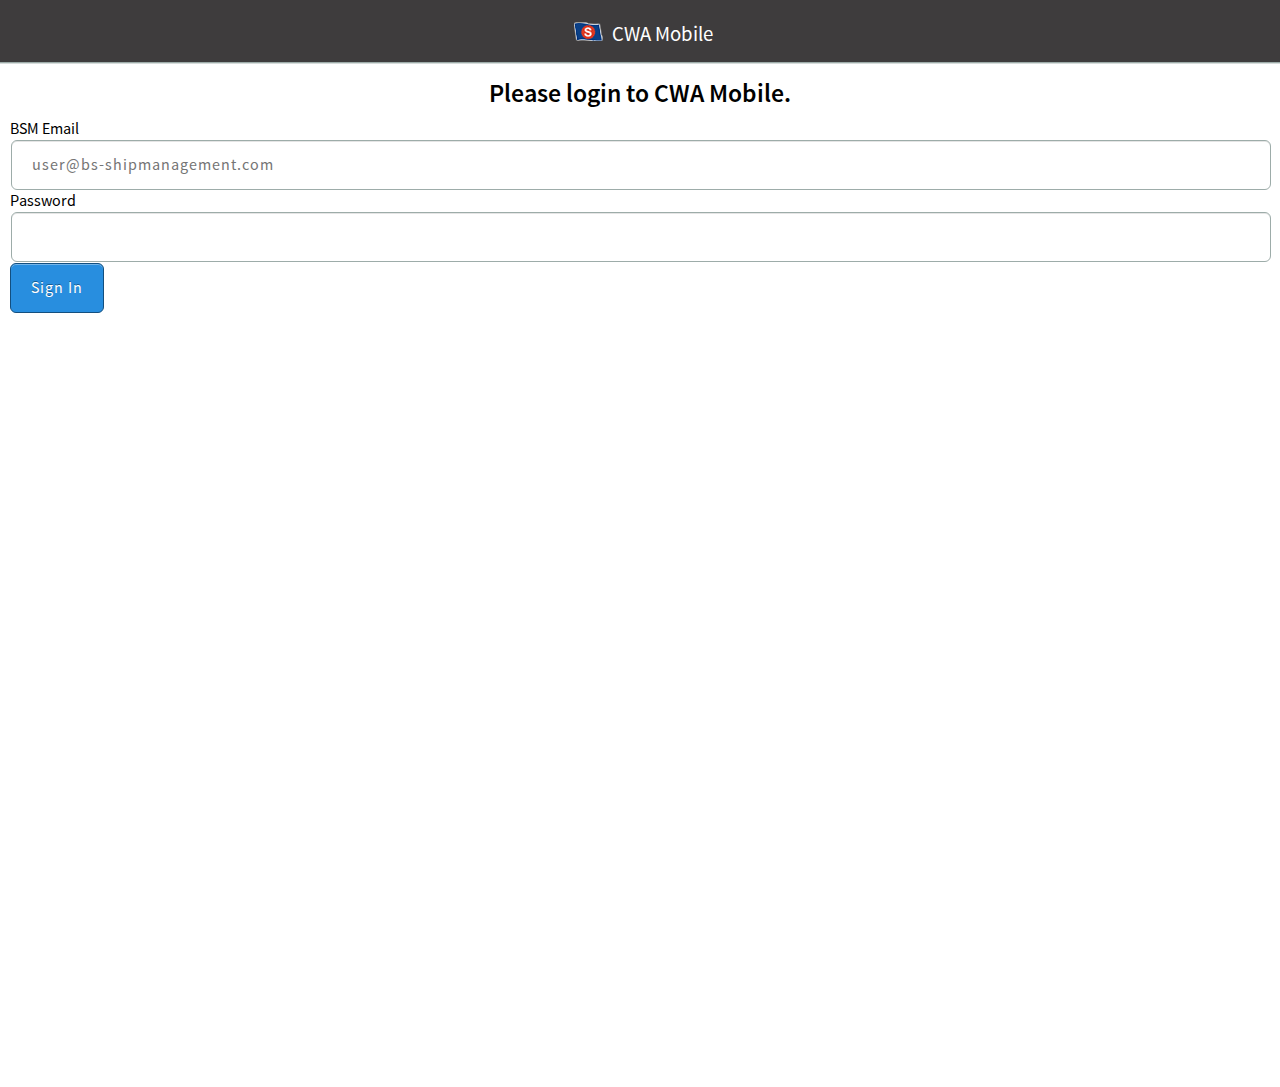
==== index.html @ 2e7c710f "Conflict fixes" ====
<!DOCTYPE html>
<html>
<head>
  <meta charset="utf-8">
  <meta name="viewport" content="initial-scale=1.0, user-scalable=no">
  <meta name="apple-mobile-web-app-capable" content="yes">
  <meta name="apple-mobile-web-app-status-bar-style" content="black">
  <meta name="apple-mobile-web-app-title" content="CWA Mobile">
  <meta http-equiv="X-UA-Compatible" content="IE=edge" />
  <title></title>

  <link href="kendo-styles/kendoui.common.min.css" rel="stylesheet" />
  <link href="kendo-styles/kendo.default.min.css" rel="stylesheet" />
  <link href="kendo-styles/kendo.dataviz.min.css" rel="stylesheet" />
  <link href="kendo-styles/kendo.dataviz.default.min.css" rel="stylesheet" />
  <link href="css/hamburger.css" rel="stylesheet" />

  <link rel="apple-touch-icon" href="apple-touch-icon.png"/>
  <link rel="apple-touch-icon-precomposed" href="apple-touch-icon.png"/>


  <!-- <link rel="stylesheet" type="text/css" href="css/jquery-ui.css" />
  <link rel="stylesheet" href="css/jquery.mobile-1.3.1.min.css"> -->
  <!-- <link rel="stylesheet" href="css/pageslider.css"> -->
  <link rel="stylesheet" href="css/topcoat/css/topcoat-mobile-light.css">
  <link rel="stylesheet" href="css/index.css">

  <!-- Extra Codiqa features -->
  <link rel="stylesheet" href="css/codiqa.ext.css">  

  <script src="kendo-js/jquery.min.js"></script>

  <!-- jQuery and jQuery Mobile -->
  <script charset="UTF-8" type="text/javascript" src="https://ecn.dev.virtualearth.net/mapcontrol/mapcontrol.ashx?v=7.0&s=1"></script>
  <!--<script type="text/javascript" src="https://maps.google.com/maps/api/js?sensor=true&libraries=weather"></script>-->
  <script src="js/jquery-1.9.0.min.js"></script>
  <!-- <script src="js/jquery.mobile-1.3.1.min.js"></script> -->
  <!-- // <script src="js/jquery-ui-1.10/jquery-ui-1.10.4.custom.js"></script> -->
  <!-- // <script src="js/hamburger.js"></script> -->
  
  <!-- <script src="js/pageslider.js"></script> -->
  <script src="kendo-js/kendo.all.min.js"></script>
  <script type='application/javascript' src='js/fastclick.min.js'></script>


  <!-- Extra Codiqa features -->
  <script src="js/codiqa.ext.js"></script>

</head>
<body class="light">
  <!-- <div id="sidemenu" class="topcoat-list__container container--sidemenu">
    <ul id="navbar" class="topcoat-list">
      <li class="topcoat-list__item">
        <a href="#">Dashboard</a>
      </li>
      <li class="topcoat-list__item">
        <a href="#pms">PMS</a>        
      </li>
      <li class="topcoat-list__item">
        <a href="#">Help</a>
      </li>
      <li class="topcoat-list__item">
        <a href="#">Contact Us</a>
      </li>
      <li class="topcoat-list__item">
        <a href="#">Log Out</a>
      </li>
    </ul>  
  </div> -->
  <div id="sidemenu" style="display:none">
    <nav class="mobileNav">
      <ul>
          <li><a href="#"><div>Dashboard</div></a></li>
          <li><div style="color: grey;">Accounts</div></li>
          <li><a href="#pms"><div>PMS</div></a></li>
          <li><a href="#crew"><div>Crewing</div></a></li>
          <li><a href="#vdetails"><div>Vessel Details</div></a></li>
          <!-- <li><a href="#">Help</a></li> -->
          <li><a href="mailto:in-tdc-mobile@bs-shipmanagement.com">Contact Us</a></li>
          <li><a href="#logout"><div>Log Out</div></a></li>
      </ul>
    </nav>
  </div>
<div id="container" class='smooth full-height'>
  <div class="topcoat-navigation-bar on-top header">
    <div class="topcoat-navigation-bar__item left quarter">
      <a id="btnBack" class="topcoat-icon-button--quiet back-button" href="javascript:step_back()">
        <span class="topcoat-icon topcoat-icon--back"></span>
      </a>
            <!-- <a class="topcoat-icon-button--quiet">
              <span class="topcoat-icon topcoat-icon--menu-stack"></span>
            </a> -->
    </div>
    <div class="topcoat-navigation-bar__item center half">
      <h1 class="topcoat-navigation-bar__title">
      <img src="img/bsm_logo_glow.png" style="height: 19px; padding-top:2px; padding-right: 5px;">
      CWA Mobile</h1>
    </div>
    <div class="topcoat-navigation-bar__item right quarter">
      <span id="hamburger">
        <a class="topcoat-icon-button--quiet" id="hamburger-btn">
          <span class="topcoat-icon topcoat-icon--menu-stack"></span>
          <!-- <span class="topcoat-icon topcoat-icon--edit"></span> -->
        </a>
      </span>
    </div>
  </div>
  <div id="contentLayer"></div>
  <div id="content" class='content on-top scroller'>
    <div class='error' id='ajax_error' style="display: none;margin: 0px;font-style: italic;font-size: 14px;color: rgb(146,146,146);padding: 20px;"> 
      Sorry, there was a temporary error. Please try again in a minute.<br/>-vidya.sagar@bs-shipmanagement.com
    </div>
    <div class='login'>
      <div class='login_title'><h3>Please login to CWA Mobile.</h3></div>
      <form id='login_form'>
        <div class="input-group">
          <div class="input-row">
            <label>BSM Email</label>
            <input class="topcoat-text-input" type="text" placeholder="user@bs-shipmanagement.com" id='login_email'>
          </div>
          <div class="input-row">
            <label>Password</label>
            <input class="topcoat-text-input" type="password" id='login_password'>
          </div>
        </div>
        <!-- <a class="button-main button-block" id='login_submit'>Sign In</a> -->
        <!-- <input class="topcoat-button" type="submit" value="Sign In" id='login_submit'/> -->
        <button class="topcoat-button--cta" type="submit">Sign In</button>
      </form>
    </div>
    <div id="index_content" style="display: block;">
    </div>
    <div id='view_title'></div>
    <div id='owners' class="my-navbar-content"></div>
    <div id='dashboard' class="my-navbar-content"></div>
    <div id='vessel_details' class="my-navbar-content"></div>
    <div id='crew' class="my-navbar-content"></div>
    <div id='crew_cv' class="my-navbar-content"></div>
    <div id='pms' class="my-navbar-content"></div>
    <div class='spinner_index'>
      <img src="img/spinner.gif" width="20px" height="20px" style="display:block;margin:auto;"/>
    </div>
  </div>
</div>

<script type="text/javascript" src="js/index.js"></script>
<script src="js/jstorage.js"></script>
<script type="text/javascript">
  app.initialize();
</script>
</body>
</html>
---- kendo-styles/kendoui.common.min.css ----
/*
* Kendo UI Complete v2013.1.514 (http://kendoui.com)
* Copyright 2013 Telerik AD. All rights reserved.
*
* Kendo UI Complete commercial licenses may be obtained at
* https://www.kendoui.com/purchase/license-agreement/kendo-ui-complete-commercial.aspx
* If you do not own a commercial license, this file shall be governed by the trial license terms.
*/
:-webkit-any(body):after {
    content: "";
    display: block;
    visibility: hidden;
    height: 0;
    font: 0/0;
    -webkit-transform: translateZ(0);
}

.fake {
    color: red;
}

.k-reset {
    margin: 0;
    padding: 0;
    border: 0;
    outline: 0;
    text-decoration: none;
    font-size: 100%;
    list-style: none;
}

.k-floatwrap:after, .k-slider-items:after, .k-grid-toolbar:after {
    content: "";
    display: block;
    clear: both;
    visibility: hidden;
    height: 0;
    overflow: hidden;
}

.k-floatwrap, .k-slider-items, .k-grid-toolbar {
    display: inline-block;
}

.k-floatwrap, .k-slider-items, .k-grid-toolbar {
    display: block;
}

.prohibit-selection {
    -khtml-user-select: none;
    -webkit-user-select: none;
    -moz-user-select: -moz-none;
    -ms-user-select: none;
    user-select: none;
}

.border-box {
    -webkit-box-sizing: border-box;
    -moz-box-sizing: border-box;
    box-sizing: border-box;
}

.k-block, .k-button, .k-header, .k-grid-header, .k-toolbar, .k-grouping-header, .k-tooltip, .k-pager-wrap, .k-tabstrip-items .k-item, .k-link.k-state-hover, .k-textbox, .k-textbox:hover, .k-autocomplete, .k-dropdown-wrap, .k-picker-wrap, .k-numeric-wrap, .k-autocomplete.k-state-hover, .k-dropdown-wrap.k-state-hover, .k-picker-wrap.k-state-hover, .k-numeric-wrap.k-state-hover, .k-draghandle {
    background-repeat: repeat;
    background-position: 0 center;
}

.k-state-highlight > .k-link {
    color: inherit;
}

.k-block, .k-widget, .k-inline-block, .k-textbox > input, .k-input[type="text"], .k-input[type="number"], .k-textbox, .k-picker-wrap .k-input, .k-button, .k-draghandle {
    font-size: 100%;
    font-family: inherit;
    border-style: solid;
    border-width: 1px;
    -webkit-appearance: none;
}

.k-block, .k-widget {
    line-height: normal;
    outline: 0;
}

.k-block {
    padding: 2px;
    -webkit-box-sizing: border-box;
    -moz-box-sizing: border-box;
    box-sizing: border-box;
}

.k-button {
    display: inline-block;
    margin: 0;
    padding: 2px 7px 2px;
    font-family: inherit;
    line-height: 1.66em;
    text-align: center;
    cursor: pointer;
    text-decoration: none;
    -webkit-box-sizing: border-box;
    -moz-box-sizing: border-box;
    box-sizing: border-box;
}

.k-ie7 .k-button {
    line-height: normal;
}

a.k-button {
    -khtml-user-select: none;
    -webkit-user-select: none;
    -moz-user-select: -moz-none;
    -ms-user-select: none;
    user-select: none;
}

.k-button:-moz-any(input) {
    padding-bottom: .37em;
    padding-top: .37em;
}

.k-ie7 .k-button {
    overflow: visible;
    margin-right: 4px;
}

.k-ie7 a.k-button {
    line-height: 1.6;
    padding-left: 7px;
    padding-right: 7px;
}

.k-ie7 .k-slider a.k-button {
    height: 22px;
    line-height: 22px;
    padding: 0;
}

.k-ie7 .k-button-expand {
    margin-left: 0;
    margin-right: 0;
}

button.k-button::-moz-focus-inner, input.k-button::-moz-focus-inner {
    padding: 0;
    border: 0;
}

a.k-button-expand {
    display: block;
}

button.k-button-expand, input[type="submit"].k-button-expand, input[type="button"].k-button-expand, input[type="reset"].k-button-expand {
    width: 100%;
}

body .k-button-icon {
    padding-left: 4px;
    padding-right: 4px;
}

.k-ie7 a.k-button-icon {
    padding-left: 5px;
    padding-right: 5px;
}

.k-button-icontext {
    padding-right: 8px;
    overflow: visible;
}

    .k-button-icontext .k-icon {
        margin: 0 3px 0 -3px;
        vertical-align: text-top;
    }

.k-ie7 .k-button-icontext .k-icon {
    margin-right: 4px;
}

html body .k-button-bare {
    background: none!important;
    color: inherit;
    border-width: 0;
}

    html body .k-button-bare.k-upload-button:hover {
        color: inherit;
    }

.k-link {
    cursor: pointer;
    outline: 0;
    text-decoration: none;
}

.k-grid-header span.k-link {
    cursor: default;
}

.k-state-disabled, .k-state-disabled .k-link, .k-state-disabled .k-icon, .k-state-disabled .k-button, .k-state-disabled .k-draghandle, .k-state-disabled .k-upload-button input {
    cursor: default!important;
    outline: 0;
}

@media print {
    .k-state-disabled, .k-state-disabled .k-input {
        opacity: 1!important;
    }
}

.k-state-error {
    border-style: ridge;
}

.k-state-empty {
    font-style: italic;
}

.k-icon, .k-sprite, .k-editor-button .k-tool-icon {
    display: inline-block;
    width: 16px;
    height: 16px;
    overflow: hidden;
    background-repeat: no-repeat;
    font-size: 0;
    line-height: 0;
    text-indent: -3333px;
    text-align: center;
}

.k-ie8 .k-icon, .k-ie8 .k-sprite, .k-ie8 .k-editor-button .k-tool-icon {
    vertical-align: middle;
}

:root * > .k-icon, :root * > .k-sprite, :root * > .k-editor-button .k-tool-icon {
    vertical-align: middle;
}

.k-icon, .k-sprite {
    background-color: transparent;
}

.k-ie7 .k-icon, .k-ie7 .k-sprite {
    text-indent: 0;
}

.k-numerictextbox .k-select .k-link span.k-i-arrow-n {
    background-position: 0 -3px;
}

.k-numerictextbox .k-select .k-link span.k-i-arrow-s {
    background-position: 0 -35px;
}

.k-state-selected .k-i-arrow-n {
    background-position: -16px 0;
}

.k-link:not(.k-state-disabled):hover > .k-state-selected .k-i-arrow-n, .k-state-hover .k-state-selected .k-i-arrow-n, .k-button:hover .k-state-selected .k-i-arrow-n, .k-textbox:hover .k-state-selected .k-i-arrow-n, .k-button:active .k-state-selected .k-i-arrow-n {
    background-position: -32px 0;
}

.k-numerictextbox .k-link.k-state-selected span.k-i-arrow-n, .k-numerictextbox .k-state-hover .k-link span.k-i-arrow-n {
    background-position: -16px -3px;
}

.k-state-selected .k-i-arrow-s {
    background-position: -16px -32px;
}

.k-link:not(.k-state-disabled):hover > .k-state-selected .k-i-arrow-s, .k-state-hover .k-state-selected .k-i-arrow-s, .k-button:hover .k-state-selected .k-i-arrow-s, .k-textbox:hover .k-state-selected .k-i-arrow-s, .k-button:active .k-state-selected .k-i-arrow-s {
    background-position: -32px -32px;
}

.k-numerictextbox .k-link.k-state-selected span.k-i-arrow-s, .k-numerictextbox .k-state-hover .k-link span.k-i-arrow-s {
    background-position: -16px -35px;
}

.k-i-arrow-n {
    background-position: 0 0;
}

.k-link:not(.k-state-disabled):hover > .k-i-arrow-n, .k-state-hover .k-i-arrow-n, .k-button:hover .k-i-arrow-n, .k-textbox:hover .k-i-arrow-n, .k-button:active .k-i-arrow-n {
    background-position: -16px 0;
}

.k-i-arrow-e {
    background-position: 0 -16px;
}

.k-link:not(.k-state-disabled):hover > .k-i-arrow-e, .k-state-hover .k-i-arrow-e, .k-button:hover .k-i-arrow-e, .k-textbox:hover .k-i-arrow-e, .k-button:active .k-i-arrow-e {
    background-position: -16px -16px;
}

.k-rtl .k-i-arrow-w {
    background-position: 0 -16px;
}

.k-rtl .k-link:not(.k-state-disabled):hover > .k-i-arrow-w, .k-rtl .k-state-hover .k-i-arrow-w, .k-rtl .k-button:hover .k-i-arrow-w, .k-rtl .k-textbox:hover .k-i-arrow-w, .k-rtl .k-button:active .k-i-arrow-w {
    background-position: -16px -16px;
}

.k-i-arrow-s {
    background-position: 0 -32px;
}

.k-link:not(.k-state-disabled):hover > .k-i-arrow-s, .k-state-hover .k-i-arrow-s, .k-button:hover .k-i-arrow-s, .k-textbox:hover .k-i-arrow-s, .k-button:active .k-i-arrow-s {
    background-position: -16px -32px;
}

.k-i-arrow-w {
    background-position: 0 -48px;
}

.k-link:not(.k-state-disabled):hover > .k-i-arrow-w, .k-state-hover .k-i-arrow-w, .k-button:hover .k-i-arrow-w, .k-textbox:hover .k-i-arrow-w, .k-button:active .k-i-arrow-w {
    background-position: -16px -48px;
}

.k-rtl .k-i-arrow-e {
    background-position: 0 -48px;
}

.k-rtl .k-link:not(.k-state-disabled):hover > .k-i-arrow-e, .k-rtl .k-state-hover .k-i-arrow-e, .k-rtl .k-button:hover .k-i-arrow-e, .k-rtl .k-textbox:hover .k-i-arrow-e, .k-rtl .k-button:active .k-i-arrow-e {
    background-position: -16px -48px;
}

.k-i-seek-n {
    background-position: 0 -64px;
}

.k-link:not(.k-state-disabled):hover > .k-i-seek-n, .k-state-hover .k-i-seek-n, .k-button:hover .k-i-seek-n, .k-textbox:hover .k-i-seek-n, .k-button:active .k-i-seek-n {
    background-position: -16px -64px;
}

.k-i-seek-e {
    background-position: 0 -80px;
}

.k-link:not(.k-state-disabled):hover > .k-i-seek-e, .k-state-hover .k-i-seek-e, .k-button:hover .k-i-seek-e, .k-textbox:hover .k-i-seek-e, .k-button:active .k-i-seek-e {
    background-position: -16px -80px;
}

.k-rtl .k-i-seek-w {
    background-position: 0 -80px;
}

.k-rtl .k-link:not(.k-state-disabled):hover > .k-i-seek-w, .k-rtl .k-state-hover .k-i-seek-w, .k-rtl .k-button:hover .k-i-seek-w, .k-rtl .k-textbox:hover .k-i-seek-w, .k-rtl .k-button:active .k-i-seek-w {
    background-position: -16px -80px;
}

.k-i-seek-s {
    background-position: 0 -96px;
}

.k-link:not(.k-state-disabled):hover > .k-i-seek-s, .k-state-hover .k-i-seek-s, .k-button:hover .k-i-seek-s, .k-textbox:hover .k-i-seek-s, .k-button:active .k-i-seek-s {
    background-position: -16px -96px;
}

.k-i-seek-w {
    background-position: 0 -112px;
}

.k-link:not(.k-state-disabled):hover > .k-i-seek-w, .k-state-hover .k-i-seek-w, .k-button:hover .k-i-seek-w, .k-textbox:hover .k-i-seek-w, .k-button:active .k-i-seek-w {
    background-position: -16px -112px;
}

.k-rtl .k-i-seek-e {
    background-position: 0 -112px;
}

.k-rtl .k-link:not(.k-state-disabled):hover > .k-i-seek-e, .k-rtl .k-state-hover .k-i-seek-e, .k-rtl .k-button:hover .k-i-seek-e, .k-rtl .k-textbox:hover .k-i-seek-e, .k-rtl .k-button:active .k-i-seek-e {
    background-position: -16px -112px;
}

.k-si-arrow-n {
    background-position: 0 -129px;
}

.k-link:not(.k-state-disabled):hover > .k-si-arrow-n, .k-state-hover .k-si-arrow-n, .k-button:hover .k-si-arrow-n, .k-textbox:hover .k-si-arrow-n, .k-button:active .k-si-arrow-n {
    background-position: -16px -129px;
}

.k-si-arrow-e {
    background-position: 0 -144px;
}

.k-link:not(.k-state-disabled):hover > .k-si-arrow-e, .k-state-hover .k-si-arrow-e, .k-button:hover .k-si-arrow-e, .k-textbox:hover .k-si-arrow-e, .k-button:active .k-si-arrow-e {
    background-position: -16px -144px;
}

.k-si-arrow-s {
    background-position: 0 -159px;
}

.k-link:not(.k-state-disabled):hover > .k-si-arrow-s, .k-state-hover .k-si-arrow-s, .k-button:hover .k-si-arrow-s, .k-textbox:hover .k-si-arrow-s, .k-button:active .k-si-arrow-s {
    background-position: -16px -159px;
}

.k-si-arrow-w {
    background-position: 0 -176px;
}

.k-link:not(.k-state-disabled):hover > .k-si-arrow-w, .k-state-hover .k-si-arrow-w, .k-button:hover .k-si-arrow-w, .k-textbox:hover .k-si-arrow-w, .k-button:active .k-si-arrow-w {
    background-position: -16px -176px;
}

.k-i-arrowhead-n {
    background-position: 0 -256px;
}

.k-link:not(.k-state-disabled):hover > .k-i-arrowhead-n, .k-state-hover .k-i-arrowhead-n, .k-button:hover .k-i-arrowhead-n, .k-textbox:hover .k-i-arrowhead-n, .k-button:active .k-i-arrowhead-n {
    background-position: -16px -256px;
}

.k-i-arrowhead-e {
    background-position: 0 -272px;
}

.k-link:not(.k-state-disabled):hover > .k-i-arrowhead-e, .k-state-hover .k-i-arrowhead-e, .k-button:hover .k-i-arrowhead-e, .k-textbox:hover .k-i-arrowhead-e, .k-button:active .k-i-arrowhead-e {
    background-position: -16px -272px;
}

.k-i-arrowhead-s {
    background-position: 0 -288px;
}

.k-link:not(.k-state-disabled):hover > .k-i-arrowhead-s, .k-state-hover .k-i-arrowhead-s, .k-button:hover .k-i-arrowhead-s, .k-textbox:hover .k-i-arrowhead-s, .k-button:active .k-i-arrowhead-s {
    background-position: -16px -288px;
}

.k-i-arrowhead-w {
    background-position: 0 -304px;
}

.k-link:not(.k-state-disabled):hover > .k-i-arrowhead-w, .k-state-hover .k-i-arrowhead-w, .k-button:hover .k-i-arrowhead-w, .k-textbox:hover .k-i-arrowhead-w, .k-button:active .k-i-arrowhead-w {
    background-position: -16px -304px;
}

.k-i-expand, .k-plus, .k-plus-disabled {
    background-position: 0 -192px;
}

.k-link:not(.k-state-disabled):hover > .k-i-expand, .k-link:not(.k-state-disabled):hover > .k-plus, .k-link:not(.k-state-disabled):hover > .k-plus-disabled, .k-state-hover .k-i-expand, .k-state-hover .k-plus, .k-state-hover .k-plus-disabled, .k-button:hover .k-i-expand, .k-button:hover .k-plus, .k-button:hover .k-plus-disabled, .k-textbox:hover .k-i-expand, .k-textbox:hover .k-plus, .k-textbox:hover .k-plus-disabled, .k-button:active .k-i-expand, .k-button:active .k-plus, .k-button:active .k-plus-disabled {
    background-position: -16px -192px;
}

.k-i-expand-w, .k-rtl .k-i-expand, .k-rtl .k-plus, .k-rtl .k-plus-disabled {
    background-position: 0 -208px;
}

.k-link:not(.k-state-disabled):hover > .k-i-expand-w, .k-link:not(.k-state-disabled):hover > .k-rtl .k-i-expand, .k-link:not(.k-state-disabled):hover > .k-rtl .k-plus, .k-link:not(.k-state-disabled):hover > .k-rtl .k-plus-disabled, .k-state-hover .k-i-expand-w, .k-state-hover .k-rtl .k-i-expand, .k-state-hover .k-rtl .k-plus, .k-state-hover .k-rtl .k-plus-disabled, .k-button:hover .k-i-expand-w, .k-button:hover .k-rtl .k-i-expand, .k-button:hover .k-rtl .k-plus, .k-button:hover .k-rtl .k-plus-disabled, .k-textbox:hover .k-i-expand-w, .k-textbox:hover .k-rtl .k-i-expand, .k-textbox:hover .k-rtl .k-plus, .k-textbox:hover .k-rtl .k-plus-disabled, .k-button:active .k-i-expand-w, .k-button:active .k-rtl .k-i-expand, .k-button:active .k-rtl .k-plus, .k-button:active .k-rtl .k-plus-disabled {
    background-position: -16px -208px;
}

.k-i-collapse, .k-minus, .k-minus-disabled {
    background-position: 0 -224px;
}

.k-link:not(.k-state-disabled):hover > .k-i-collapse, .k-link:not(.k-state-disabled):hover > .k-minus, .k-link:not(.k-state-disabled):hover > .k-minus-disabled, .k-state-hover .k-i-collapse, .k-state-hover .k-minus, .k-state-hover .k-minus-disabled, .k-button:hover .k-i-collapse, .k-button:hover .k-minus, .k-button:hover .k-minus-disabled, .k-textbox:hover .k-i-collapse, .k-textbox:hover .k-minus, .k-textbox:hover .k-minus-disabled, .k-button:active .k-i-collapse, .k-button:active .k-minus, .k-button:active .k-minus-disabled {
    background-position: -16px -224px;
}

.k-i-collapse-w, .k-rtl .k-i-collapse, .k-rtl .k-minus, .k-rtl .k-minus-disabled {
    background-position: 0 -240px;
}

.k-link:not(.k-state-disabled):hover > .k-i-collapse-w, .k-link:not(.k-state-disabled):hover > .k-rtl .k-i-collapse, .k-link:not(.k-state-disabled):hover > .k-rtl .k-minus, .k-link:not(.k-state-disabled):hover > .k-rtl .k-minus-disabled, .k-state-hover .k-i-collapse-w, .k-state-hover .k-rtl .k-i-collapse, .k-state-hover .k-rtl .k-minus, .k-state-hover .k-rtl .k-minus-disabled, .k-button:hover .k-i-collapse-w, .k-button:hover .k-rtl .k-i-collapse, .k-button:hover .k-rtl .k-minus, .k-button:hover .k-rtl .k-minus-disabled, .k-textbox:hover .k-i-collapse-w, .k-textbox:hover .k-rtl .k-i-collapse, .k-textbox:hover .k-rtl .k-minus, .k-textbox:hover .k-rtl .k-minus-disabled, .k-button:active .k-i-collapse-w, .k-button:active .k-rtl .k-i-collapse, .k-button:active .k-rtl .k-minus, .k-button:active .k-rtl .k-minus-disabled {
    background-position: -16px -240px;
}

.k-i-pencil, .k-edit {
    background-position: -32px 0;
}

.k-link:not(.k-state-disabled):hover > .k-i-pencil, .k-link:not(.k-state-disabled):hover > .k-edit, .k-state-hover .k-i-pencil, .k-state-hover .k-edit, .k-button:hover .k-i-pencil, .k-button:hover .k-edit, .k-textbox:hover .k-i-pencil, .k-textbox:hover .k-edit, .k-button:active .k-i-pencil, .k-button:active .k-edit {
    background-position: -48px 0;
}

.k-i-close, .k-delete, .k-group-delete {
    background-position: -32px -16px;
}

.k-link:not(.k-state-disabled):hover > .k-i-close, .k-link:not(.k-state-disabled):hover > .k-delete, .k-link:not(.k-state-disabled):hover > .k-group-delete, .k-state-hover .k-i-close, .k-state-hover .k-delete, .k-state-hover .k-group-delete, .k-button:hover .k-i-close, .k-button:hover .k-delete, .k-button:hover .k-group-delete, .k-textbox:hover .k-i-close, .k-textbox:hover .k-delete, .k-textbox:hover .k-group-delete, .k-button:active .k-i-close, .k-button:active .k-delete, .k-button:active .k-group-delete {
    background-position: -48px -16px;
}

.k-multiselect .k-delete {
    background-position: -160px -80px;
}

.k-multiselect .k-state-hover .k-delete {
    background-position: -176px -80px;
}

.k-i-tick, .k-insert, .k-update {
    background-position: -32px -32px;
}

.k-link:not(.k-state-disabled):hover > .k-i-tick, .k-link:not(.k-state-disabled):hover > .k-insert, .k-link:not(.k-state-disabled):hover > .k-update, .k-state-hover .k-i-tick, .k-state-hover .k-insert, .k-state-hover .k-update, .k-button:hover .k-i-tick, .k-button:hover .k-insert, .k-button:hover .k-update, .k-textbox:hover .k-i-tick, .k-textbox:hover .k-insert, .k-textbox:hover .k-update, .k-button:active .k-i-tick, .k-button:active .k-insert, .k-button:active .k-update {
    background-position: -48px -32px;
}

.k-i-cancel, .k-cancel, .k-denied {
    background-position: -32px -48px;
}

.k-link:not(.k-state-disabled):hover > .k-i-cancel, .k-link:not(.k-state-disabled):hover > .k-cancel, .k-link:not(.k-state-disabled):hover > .k-denied, .k-state-hover .k-i-cancel, .k-state-hover .k-cancel, .k-state-hover .k-denied, .k-button:hover .k-i-cancel, .k-button:hover .k-cancel, .k-button:hover .k-denied, .k-textbox:hover .k-i-cancel, .k-textbox:hover .k-cancel, .k-textbox:hover .k-denied, .k-button:active .k-i-cancel, .k-button:active .k-cancel, .k-button:active .k-denied {
    background-position: -48px -48px;
}

.k-i-plus, .k-add {
    background-position: -32px -64px;
}

.k-link:not(.k-state-disabled):hover > .k-i-plus, .k-link:not(.k-state-disabled):hover > .k-add, .k-state-hover .k-i-plus, .k-state-hover .k-add, .k-button:hover .k-i-plus, .k-button:hover .k-add, .k-textbox:hover .k-i-plus, .k-textbox:hover .k-add, .k-button:active .k-i-plus, .k-button:active .k-add {
    background-position: -48px -64px;
}

.k-i-funnel, .k-filter {
    background-position: -32px -80px;
}

.k-link:not(.k-state-disabled):hover > .k-i-funnel, .k-link:not(.k-state-disabled):hover > .k-filter, .k-state-hover .k-i-funnel, .k-state-hover .k-filter, .k-button:hover .k-i-funnel, .k-button:hover .k-filter, .k-textbox:hover .k-i-funnel, .k-textbox:hover .k-filter, .k-button:active .k-i-funnel, .k-button:active .k-filter {
    background-position: -48px -80px;
}

.k-i-funnel-clear, .k-clear-filter {
    background-position: -32px -96px;
}

.k-link:not(.k-state-disabled):hover > .k-i-funnel-clear, .k-link:not(.k-state-disabled):hover > .k-clear-filter, .k-state-hover .k-i-funnel-clear, .k-state-hover .k-clear-filter, .k-button:hover .k-i-funnel-clear, .k-button:hover .k-clear-filter, .k-textbox:hover .k-i-funnel-clear, .k-textbox:hover .k-clear-filter, .k-button:active .k-i-funnel-clear, .k-button:active .k-clear-filter {
    background-position: -48px -96px;
}

.k-i-refresh {
    background-position: -32px -112px;
}

.k-link:not(.k-state-disabled):hover > .k-i-refresh, .k-state-hover .k-i-refresh, .k-button:hover .k-i-refresh, .k-textbox:hover .k-i-refresh, .k-button:active .k-i-refresh {
    background-position: -48px -112px;
}

.k-i-restore {
    background-position: -32px -128px;
}

.k-link:not(.k-state-disabled):hover > .k-i-restore, .k-state-hover .k-i-restore, .k-button:hover .k-i-restore, .k-textbox:hover .k-i-restore, .k-button:active .k-i-restore {
    background-position: -48px -128px;
}

.k-i-maximize {
    background-position: -32px -144px;
}

.k-link:not(.k-state-disabled):hover > .k-i-maximize, .k-state-hover .k-i-maximize, .k-button:hover .k-i-maximize, .k-textbox:hover .k-i-maximize, .k-button:active .k-i-maximize {
    background-position: -48px -144px;
}

.k-i-minimize {
    background-position: -64px -288px;
}

.k-link:not(.k-state-disabled):hover > .k-i-minimize, .k-state-hover .k-i-minimize, .k-button:hover .k-i-minimize, .k-textbox:hover .k-i-minimize, .k-button:active .k-i-minimize {
    background-position: -80px -288px;
}

.k-resize-se {
    background-position: -32px -160px;
}

.k-link:not(.k-state-disabled):hover > .k-resize-se, .k-state-hover .k-resize-se, .k-button:hover .k-resize-se, .k-textbox:hover .k-resize-se, .k-button:active .k-resize-se {
    background-position: -48px -160px;
}

.k-i-calendar {
    background-position: -32px -176px;
}

.k-link:not(.k-state-disabled):hover > .k-i-calendar, .k-state-hover .k-i-calendar, .k-button:hover .k-i-calendar, .k-textbox:hover .k-i-calendar, .k-button:active .k-i-calendar {
    background-position: -48px -176px;
}

.k-i-clock {
    background-position: -32px -192px;
}

.k-link:not(.k-state-disabled):hover > .k-i-clock, .k-state-hover .k-i-clock, .k-button:hover .k-i-clock, .k-textbox:hover .k-i-clock, .k-button:active .k-i-clock {
    background-position: -48px -192px;
}

.k-si-plus {
    background-position: -32px -208px;
}

.k-link:not(.k-state-disabled):hover > .k-si-plus, .k-state-hover .k-si-plus, .k-button:hover .k-si-plus, .k-textbox:hover .k-si-plus, .k-button:active .k-si-plus {
    background-position: -48px -208px;
}

.k-si-minus {
    background-position: -32px -224px;
}

.k-link:not(.k-state-disabled):hover > .k-si-minus, .k-state-hover .k-si-minus, .k-button:hover .k-si-minus, .k-textbox:hover .k-si-minus, .k-button:active .k-si-minus {
    background-position: -48px -224px;
}

.k-i-search {
    background-position: -32px -240px;
}

.k-link:not(.k-state-disabled):hover > .k-i-search, .k-state-hover .k-i-search, .k-button:hover .k-i-search, .k-textbox:hover .k-i-search, .k-button:active .k-i-search {
    background-position: -48px -240px;
}

.k-i-custom {
    background-position: -115px -113px;
}

.k-link:not(.k-state-disabled):hover > .k-i-custom, .k-state-hover .k-i-custom, .k-button:hover .k-i-custom, .k-textbox:hover .k-i-custom, .k-button:active .k-i-custom {
    background-position: -141px -113px;
}

.k-editor .k-i-custom {
    background-position: -112px -110px;
}

.k-viewHtml {
    background-position: -112px -132px;
}

.k-i-insert-n, .k-insert-top {
    background-position: -160px -32px;
}

.k-link:not(.k-state-disabled):hover > .k-i-insert-n, .k-link:not(.k-state-disabled):hover > .k-insert-top, .k-state-hover .k-i-insert-n, .k-state-hover .k-insert-top, .k-button:hover .k-i-insert-n, .k-button:hover .k-insert-top, .k-textbox:hover .k-i-insert-n, .k-textbox:hover .k-insert-top, .k-button:active .k-i-insert-n, .k-button:active .k-insert-top {
    background-position: -176px -32px;
}

.k-i-insert-m, .k-insert-middle {
    background-position: -160px -48px;
}

.k-link:not(.k-state-disabled):hover > .k-i-insert-m, .k-link:not(.k-state-disabled):hover > .k-insert-middle, .k-state-hover .k-i-insert-m, .k-state-hover .k-insert-middle, .k-button:hover .k-i-insert-m, .k-button:hover .k-insert-middle, .k-textbox:hover .k-i-insert-m, .k-textbox:hover .k-insert-middle, .k-button:active .k-i-insert-m, .k-button:active .k-insert-middle {
    background-position: -176px -48px;
}

.k-i-insert-s, .k-insert-bottom {
    background-position: -160px -64px;
}

.k-link:not(.k-state-disabled):hover > .k-i-insert-s, .k-link:not(.k-state-disabled):hover > .k-insert-bottom, .k-state-hover .k-i-insert-s, .k-state-hover .k-insert-bottom, .k-button:hover .k-i-insert-s, .k-button:hover .k-insert-bottom, .k-textbox:hover .k-i-insert-s, .k-textbox:hover .k-insert-bottom, .k-button:active .k-i-insert-s, .k-button:active .k-insert-bottom {
    background-position: -176px -64px;
}

.k-drop-hint {
    background-position: 0 -326px;
}

.k-i-note, .k-warning {
    background-position: -160px -240px;
}

.k-link:not(.k-state-disabled):hover > .k-i-note, .k-link:not(.k-state-disabled):hover > .k-warning, .k-state-hover .k-i-note, .k-state-hover .k-warning, .k-button:hover .k-i-note, .k-button:hover .k-warning, .k-textbox:hover .k-i-note, .k-textbox:hover .k-warning, .k-button:active .k-i-note, .k-button:active .k-warning {
    background-position: -176px -240px;
}

.k-i-sort-asc {
    background-position: -112px -240px;
}

.k-link:not(.k-state-disabled):hover > .k-i-sort-asc, .k-state-hover .k-i-sort-asc, .k-button:hover .k-i-sort-asc, .k-textbox:hover .k-i-sort-asc, .k-button:active .k-i-sort-asc {
    background-position: -128px -240px;
}

.k-i-sort-desc {
    background-position: -112px -256px;
}

.k-link:not(.k-state-disabled):hover > .k-i-sort-desc, .k-state-hover .k-i-sort-desc, .k-button:hover .k-i-sort-desc, .k-textbox:hover .k-i-sort-desc, .k-button:active .k-i-sort-desc {
    background-position: -128px -256px;
}

.k-i-group {
    background-position: -112px -272px;
}

.k-link:not(.k-state-disabled):hover > .k-i-group, .k-state-hover .k-i-group, .k-button:hover .k-i-group, .k-textbox:hover .k-i-group, .k-button:active .k-i-group {
    background-position: -128px -272px;
}

.k-i-ungroup {
    background-position: -112px -288px;
}

.k-link:not(.k-state-disabled):hover > .k-i-ungroup, .k-state-hover .k-i-ungroup, .k-button:hover .k-i-ungroup, .k-textbox:hover .k-i-ungroup, .k-button:active .k-i-ungroup {
    background-position: -128px -288px;
}

.k-i-columns {
    background-position: -112px -304px;
}

.k-link:not(.k-state-disabled):hover > .k-i-columns, .k-state-hover .k-i-columns, .k-button:hover .k-i-columns, .k-textbox:hover .k-i-columns, .k-button:active .k-i-columns {
    background-position: -128px -304px;
}

.k-file {
    background-position: 0 0;
}

.k-link:not(.k-state-disabled):hover > .k-file, .k-state-hover .k-file, .k-button:hover .k-file, .k-textbox:hover .k-file, .k-button:active .k-file {
    background-position: -16px 0;
}

.k-i-folder-add, .k-addfolder {
    background-position: -32px -272px;
}

.k-link:not(.k-state-disabled):hover > .k-i-folder-add, .k-link:not(.k-state-disabled):hover > .k-addfolder, .k-state-hover .k-i-folder-add, .k-state-hover .k-addfolder, .k-button:hover .k-i-folder-add, .k-button:hover .k-addfolder, .k-textbox:hover .k-i-folder-add, .k-textbox:hover .k-addfolder, .k-button:active .k-i-folder-add, .k-button:active .k-addfolder {
    background-position: -48px -272px;
}

.k-i-folder-up, .k-goup {
    background-position: -32px -288px;
}

.k-link:not(.k-state-disabled):hover > .k-i-folder-up, .k-link:not(.k-state-disabled):hover > .k-goup, .k-state-hover .k-i-folder-up, .k-state-hover .k-goup, .k-button:hover .k-i-folder-up, .k-button:hover .k-goup, .k-textbox:hover .k-i-folder-up, .k-textbox:hover .k-goup, .k-button:active .k-i-folder-up, .k-button:active .k-goup {
    background-position: -48px -288px;
}

.k-image {
    border: 0;
}

html .k-success-colored {
    color: #507f50;
    border-color: #d0dfd0;
    background-color: #f0fff0;
}

html .k-info-colored {
    color: #50607f;
    border-color: #d0d9df;
    background-color: #f0f9ff;
}

html .k-error-colored {
    color: #7f5050;
    border-color: #dfd0d0;
    background-color: #fff0f0;
}

.k-inline-block {
    padding: 0 2px;
}

.k-loading, .k-loading-image {
    background-color: transparent;
    background-repeat: no-repeat;
    background-position: center center;
}

.k-loading-mask, .k-loading-image, .k-loading-text {
    position: absolute;
}

.k-loading-text {
    text-indent: -4000px;
    text-align: center;
}

.k-loading-image, .k-loading-color {
    width: 100%;
    height: 100%;
}

.k-loading-image {
    top: 0;
    left: 0;
    z-index: 2;
}

.k-loading-color {
    filter: alpha(opacity=30);
    opacity: .3;
}

.k-content-frame {
    border: 0;
    width: 100%;
    height: 100%;
}

.k-pane > .k-splitter-overlay {
    filter: alpha(opacity=0);
    opacity: 0;
    position: absolute;
}

.k-drag-clue {
    position: absolute;
    z-index: 10003;
    border-style: solid;
    border-width: 1px;
    font-size: .9em;
    padding: .2em .4em;
    white-space: nowrap;
    cursor: default;
}

.k-drag-status {
    margin-top: -3px;
    margin-right: 4px;
    vertical-align: middle;
}

.k-reorder-cue {
    position: absolute;
    width: 1px;
    overflow: visible;
}

    .k-reorder-cue .k-icon {
        position: absolute;
        left: -4px;
        width: 8px;
        height: 4px;
    }

    .k-reorder-cue .k-i-arrow-s {
        top: -4px;
        background-position: -4px -166px;
    }

    .k-reorder-cue .k-i-arrow-n {
        bottom: -4px;
        background-position: -4px -134px;
    }

.k-scrollbar {
    position: absolute;
    overflow: scroll;
}

.k-scrollbar-vertical {
    top: 0;
    right: 0;
    width: 17px;
    height: 100%;
    overflow-x: hidden;
}

.k-touch-scrollbar {
    display: none;
    position: absolute;
    z-index: 200000;
    height: 8px;
    width: 8px;
    border: 1px solid #8a8a8a;
    background-color: #858585;
}

@media only screen and (-webkit-min-device-pixel-ratio:2) {
    body .k-touch-scrollbar {
        height: 12px;
        width: 12px;
        -webkit-border-radius: 7px;
    }
}

.k-virtual-scrollable-wrap {
    overflow-x: auto;
}

div.k-window {
    display: inline-block;
    position: absolute;
    z-index: 10001;
    border-style: solid;
    border-width: 1px;
    padding-top: 2em;
}

.k-block > .k-header, .k-window-titlebar {
    position: absolute;
    width: 100%;
    height: 1.1em;
    line-height: 1.1em;
    border-bottom-style: solid;
    border-bottom-width: 1px;
    margin-top: -2em;
    padding: .4em 0;
    font-size: 1.2em;
    white-space: nowrap;
    min-height: 16px;
}

.k-block > .k-header {
    position: relative;
    margin: -2px 0 0 -2px;
    padding: .3em 2px;
}

.k-window-title {
    position: absolute;
    left: .44em;
    right: .44em;
    overflow: hidden;
    cursor: default;
    text-overflow: ellipsis;
}

    .k-window-title .k-image {
        margin: 0 5px 0 0;
        vertical-align: middle;
    }

div.k-window-titleless {
    padding-top: 0;
}

div.k-window-content {
    position: relative;
    z-index: -1;
    height: 100%;
    padding: .58em;
    overflow: auto;
    outline: 0;
    -webkit-box-sizing: border-box;
    -moz-box-sizing: border-box;
    box-sizing: border-box;
}

.k-ie7 .k-window {
    padding-bottom: 1.16em;
}

.k-window-titlebar .k-window-actions {
    position: absolute;
    top: 0;
    right: .3em;
    padding-top: .3em;
    white-space: nowrap;
}

.k-window-titlebar .k-window-action {
    display: inline-block;
    width: 16px;
    height: 16px;
    padding: 2px;
    text-decoration: none;
    vertical-align: middle;
    filter: alpha(opacity=70);
    opacity: .7;
}

.k-window-titlebar .k-state-hover {
    border-style: solid;
    border-width: 1px;
    padding: 1px;
    filter: alpha(opacity=100);
    opacity: 1;
}

.k-window-action .k-icon {
    margin: 0;
    vertical-align: top;
}

.k-window .k-resize-handle {
    position: absolute;
    z-index: 1;
    background-color: #fff;
    font-size: 0;
    line-height: 6px;
    filter: alpha(opacity=0);
    opacity: 0;
    zoom: 1;
}

.k-resize-n {
    top: -3px;
    left: 0;
    width: 100%;
    height: 6px;
    cursor: n-resize;
}

.k-resize-e {
    top: 0;
    right: -3px;
    width: 6px;
    height: 100%;
    cursor: e-resize;
}

.k-resize-s {
    bottom: -3px;
    left: 0;
    width: 100%;
    height: 6px;
    cursor: s-resize;
}

.k-resize-w {
    top: 0;
    left: -3px;
    width: 6px;
    height: 100%;
    cursor: w-resize;
}

.k-resize-se {
    bottom: -3px;
    right: -3px;
    width: 16px;
    height: 16px;
    cursor: se-resize;
}

.k-resize-sw {
    bottom: -3px;
    left: -3px;
    width: 6px;
    height: 6px;
    cursor: sw-resize;
}

.k-resize-ne {
    top: -3px;
    right: -3px;
    width: 6px;
    height: 6px;
    cursor: ne-resize;
}

.k-resize-nw {
    top: -3px;
    left: -3px;
    width: 6px;
    height: 6px;
    cursor: nw-resize;
}

.k-overlay {
    position: fixed;
    top: 0;
    left: 0;
    z-index: 10001;
    width: 100%;
    height: 100%;
    background-color: #000;
    filter: alpha(opacity=50);
    opacity: .5;
}

.k-window .k-overlay {
    position: absolute;
    width: 100%;
    height: 100%;
    background-color: #fff;
    filter: alpha(opacity=0);
    opacity: 0;
}

.k-window .k-widget {
    z-index: 10002;
}

.k-tabstrip {
    margin: 0;
    padding: 0;
    zoom: 1;
}

    .k-tabstrip .k-tabstrip-items {
        padding: .3em .3em 0;
    }

.k-tabstrip-items .k-item, .k-panelbar .k-tabstrip-items .k-item {
    list-style-type: none;
    display: inline-block;
    position: relative;
    border-style: solid;
    border-width: 1px 1px 0;
    margin: 0 -1px 0 0;
    padding: 0;
    vertical-align: top;
}

.k-tabstrip-items .k-tab-on-top, .k-tabstrip-items .k-state-active, .k-panelbar .k-tabstrip-items .k-state-active {
    margin-bottom: -1px;
    padding-bottom: 1px;
}

.k-tabstrip-items .k-tab-on-top {
    z-index: 1;
}

.k-tabstrip-items .k-link, .k-panelbar .k-tabstrip-items .k-link {
    display: inline-block;
    border-bottom-width: 0;
    padding: .5em .92em;
}

.k-tabstrip-items .k-icon, .k-panelbar .k-tabstrip-items .k-icon {
    margin: -1px 4px 0 -3px;
    vertical-align: top;
}

.k-tabstrip-items .k-item .k-image, .k-tabstrip-items .k-item .k-sprite, .k-panelbar .k-tabstrip-items .k-item .k-image, .k-panelbar .k-tabstrip-items .k-item .k-sprite {
    margin: -3px 3px 0 -6px;
    vertical-align: middle;
}

.k-ie7 .k-tabstrip-items .k-item .k-image, .k-ie7 .k-tabstrip-items .k-item .k-sprite {
    margin-top: -1px;
    vertical-align: top;
}

.k-tabstrip .k-content, .k-panelbar .k-tabstrip .k-content {
    position: static;
    border-style: solid;
    border-width: 1px;
    margin: 0 .29em .3em;
    padding: .3em .92em;
    zoom: 1;
}

.k-tabstrip > .k-content {
    display: none;
}

.k-tabstrip .k-content.km-scroll-wrapper {
    padding: 0;
}

.k-tabstrip .k-content > .km-scroll-container {
    padding: .3em .92em;
    -webkit-box-sizing: border-box;
    -moz-box-sizing: border-box;
    box-sizing: border-box;
}

.k-panelbar {
    zoom: 1;
}

    .k-panelbar > .k-item, .k-panel > .k-item {
        list-style-type: none;
        display: block;
        border-width: 0;
        margin: 0;
        zoom: 1;
        -moz-border-radius: 0;
        -webkit-border-radius: 0;
        -o-border-radius: 0;
        border-radius: 0;
    }

    .k-panelbar .k-image, .k-panelbar .k-sprite {
        float: left;
        margin-top: 4px;
        margin-right: 5px;
        vertical-align: middle;
    }

    .k-panelbar > .k-item > .k-link, .k-panel > .k-item > .k-link {
        display: block;
        position: relative;
        border-bottom-style: solid;
        border-bottom-width: 1px;
        padding: 0 1em;
        line-height: 2.34em;
        text-decoration: none;
        zoom: 1;
    }

.k-panelbar-expand, .k-panelbar-collapse {
    position: absolute;
    top: 5px;
    right: 2px;
}

.k-panelbar .k-panel, .k-panelbar .k-content {
    position: relative;
    border-bottom-style: solid;
    border-bottom-width: 1px;
    margin: 0;
    padding: 0;
    zoom: 1;
}

.k-panel > .k-item > .k-link {
    border-bottom: 0;
    font-size: .95em;
    line-height: 2.2;
}

.k-panel .k-i-arrow-n, .k-panel .k-i-arrow-s {
    top: 4px;
}

.k-panel .k-panel > .k-item > .k-link {
    padding-left: 2em;
}

.k-panelbar .k-i-seek-e .k-link {
    border-bottom: 0;
}

.k-panel .k-panel {
    border-bottom: 0;
}

.k-menu {
    cursor: default;
}

    .k-menu, .k-menu .k-group {
        list-style: none;
        margin: 0;
        padding: 0;
        zoom: 1;
    }

        .k-menu:after {
            content: '';
            display: block;
            width: 99%;
            height: 0;
            float: inherit;
            overflow: hidden;
        }

        .k-menu .k-item .k-item, ul.k-menu-vertical > .k-item {
            display: block;
            float: none;
            border-width: 0;
        }

.k-ie7 .k-menu .k-item .k-item {
    zoom: normal;
}

.k-menu .k-item > .k-link > .k-icon, .k-menu .k-image, .k-menu .k-sprite {
    margin: -2px 4px 0 -4px;
    vertical-align: middle;
}

.k-menu .k-item > .k-link > .k-icon {
    margin: -2px 0 0;
}

.k-ie7 .k-menu .k-item > .k-link > .k-i-arrow-s, .k-ie7 .k-menu .k-image, .k-ie7 .k-menu .k-sprite {
    margin-top: 0;
}

.k-menu .k-item > .k-link {
    display: block;
    padding: .5em .9em .4em;
    line-height: 1.34em;
    -khtml-user-select: none;
    -webkit-user-select: none;
    -moz-user-select: -moz-none;
    -ms-user-select: none;
    user-select: none;
}

.k-menu .k-group {
    display: none;
    border-style: solid;
    border-width: 1px;
    overflow: visible;
    white-space: nowrap;
}

    .k-menu .k-group .k-item {
        display: block;
        border-width: 0;
    }

.k-menu .k-item, .k-widget.k-menu-horizontal > .k-item {
    position: relative;
    float: left;
    border-style: solid;
    border-width: 0 1px 0 0;
    vertical-align: top;
    zoom: 1;
    box-sizing: content-box;
}

.k-menu .k-group .k-item > .k-link {
    padding: .28em 1.8em .38em .9em;
}

.k-ie7 .k-menu .k-group .k-link {
    width: 100%;
}

.k-menu .k-item > .k-link > .k-i-arrow-s {
    margin-right: -8px;
}

.k-menu .k-item > .k-link > .k-i-arrow-e {
    position: absolute;
    top: 50%;
    margin-top: -8px;
    right: 2px;
}

.k-menu .k-animation-container {
    border: 0;
}

.k-menu .k-animation-container, .k-menu .k-group {
    position: absolute;
    left: 0;
}

    .k-menu .k-animation-container .k-animation-container, .k-menu .k-group .k-group, .k-menu-vertical .k-animation-container, .k-menu-vertical .k-group {
        top: 0;
        left: 0;
    }

    .k-menu .k-animation-container .k-group {
        top: auto;
        left: auto;
        margin-left: -1px;
    }

.k-menu .k-animation-container, .k-popup .k-animation-container {
    margin-top: -1px;
    margin-top: -2px\9;
    padding-left: 1px;
}

    .k-popup .k-animation-container .k-popup {
        margin-left: -1px;
    }

ul.k-menu .k-separator {
    padding: .25em 0;
    height: 100%;
    width: 1px;
    font-size: 0;
    line-height: 0;
    border-width: 0 1px 0 0;
}

ul.k-menu-vertical .k-separator, .k-menu .k-group .k-separator {
    padding: 0;
    height: 1px;
    width: 100%;
    border-width: 1px 0 0;
}

.k-grid, .k-listview {
    position: relative;
    zoom: 1;
}

    .k-grid table {
        width: 100%;
        border-collapse: separate;
        border-spacing: 0;
        empty-cells: show;
        border-width: 0;
        outline: 0;
    }

.k-grid-header .k-header {
    text-align: left;
}

.k-grid-header .k-header {
    overflow: hidden;
    border-style: solid;
    border-width: 0 0 1px 1px;
    padding: .5em .6em .4em .6em;
    font-weight: normal;
    white-space: nowrap;
    text-overflow: ellipsis;
}

.k-ie10 .k-grid-header a:active {
    background-color: transparent;
}

.k-grid-header .k-header .k-link {
    display: block;
    min-height: 18px;
    line-height: 18px;
    margin: -0.5em -0.6em -0.4em -0.6em;
    padding: .5em .6em .4em .6em;
}

.k-grid-header .k-filterable .k-link {
    padding-right: 2.4em;
}

.k-grid-header .k-header .k-icon {
    position: static;
}

.k-grid-header .k-link > .k-icon {
    vertical-align: text-top;
}

.k-grid .k-state-hover {
    cursor: pointer;
}

.k-grid td {
    border-style: solid;
    border-width: 0 0 0 1px;
    padding: .4em .6em;
    overflow: hidden;
    line-height: 1.6em;
    vertical-align: middle;
    text-overflow: ellipsis;
}

.k-grid .k-grouping-row td, .k-grid .k-hierarchy-cell {
    overflow: visible;
}

.k-grid-edit-row td {
    text-overflow: clip;
}

.k-grid-edit-row .k-textbox {
    margin-top: 0;
    margin-bottom: 0;
}

.k-grid-header-wrap, .k-grid-footer-wrap {
    position: relative;
    width: 100%;
    overflow: hidden;
    border-style: solid;
    border-width: 0 1px 0 0;
    zoom: 1;
}

div.k-grid-header, div.k-grid-footer {
    padding-right: 17px;
    border-bottom-style: solid;
    border-bottom-width: 1px;
    zoom: 1;
}

    div.k-grid-header .k-header {
        border-bottom-width: 0;
    }

.k-grid-content {
    position: relative;
    width: 100%;
    overflow: auto;
    overflow-x: auto;
    overflow-y: scroll;
    zoom: 1;
}

@media print {
    .k-grid {
        height: auto!important;
    }

    .k-grid-header {
        padding: 0!important;
    }

    .k-grid-content {
        overflow: visible;
        height: auto!important;
    }
}

.k-virtual-scrollable-wrap {
    height: 100%;
    overflow-y: hidden;
    position: relative;
}

.k-grid-header table, .k-grid-content table, .k-grid-footer table {
    table-layout: fixed;
}

.k-ie7 .k-grid-content table {
    width: auto;
}

.k-grid-toolbar {
    border-style: solid;
    border-width: 1px 0 0;
}

.k-grid-header .k-header:first-child, .k-grid tbody td:first-child, .k-grid tfoot td:first-child {
    border-left-width: 0;
}

.k-grid-toolbar:first-child, .k-grouping-header + .k-grid-toolbar {
    border-width: 0 0 1px;
}

.k-footer-template td {
    border-style: solid;
    border-width: 1px 0 0 1px;
}

.k-group-footer td {
    border-style: solid;
    border-width: 1px 0;
}

.k-grid-footer {
    border-style: solid;
    border-width: 1px 0 0;
}

    .k-grid-footer td {
        border-top-width: 0;
    }

.k-pager-wrap {
    overflow: auto;
    border-style: solid;
    border-width: 1px;
    line-height: 24px;
    padding: 4px 0 4px 3px;
}

.k-grid-pager {
    border-width: 1px 0 0;
}

.k-grid .k-pager-numbers, .k-pager-numbers .k-link, .k-pager-numbers .k-state-selected {
    display: inline-block;
    vertical-align: top;
    margin-right: 1px;
}

.k-pager-numbers {
    margin: 0 2px;
}

    .k-pager-numbers .k-state-selected {
        vertical-align: top;
    }

    .k-pager-numbers li, .k-pager-input {
        float: left;
    }

.k-grid .k-pager-numbers {
    float: left;
    cursor: default;
}

.k-pager-info {
    float: right;
    padding: 0 16px;
}

.k-pager-numbers .k-link {
    text-decoration: none;
}

.k-pager-wrap > .k-link {
    float: left;
    margin: 0 1px;
    padding: 0 3px;
    height: 22px;
    line-height: 22px;
    -moz-border-radius: 13px;
    -webkit-border-radius: 13px;
    -o-border-radius: 13px;
    border-radius: 13px;
    cursor: pointer;
}

.k-pager-wrap > a.k-state-disabled:hover {
    background: 0;
    cursor: default;
}

.k-pager-wrap > .k-link .k-icon {
    vertical-align: top;
    margin-top: 3px;
}

.k-pager-numbers .k-link {
    padding: 0 8px;
    -moz-border-radius: 13px;
    -webkit-border-radius: 13px;
    -o-border-radius: 13px;
    border-radius: 13px;
}

    .k-pager-numbers .k-link:hover {
        padding: 0 7px;
        border-style: solid;
        border-width: 1px;
        line-height: 22px;
    }

.k-pager-wrap > .k-link {
    border-style: solid;
    border-width: 1px;
}

.k-pager-wrap .k-pager-refresh {
    float: right;
    margin-right: 6px;
    border-width: 0;
    -moz-border-radius: 0;
    -webkit-border-radius: 0;
    -o-border-radius: 0;
    border-radius: 0;
}

.k-pager-numbers .k-state-selected {
    border-style: solid;
    border-width: 1px;
    line-height: 22px;
    padding: 0 7px;
    -moz-border-radius: 13px;
    -webkit-border-radius: 13px;
    -o-border-radius: 13px;
    border-radius: 13px;
}

.k-pager-wrap .k-textbox {
    width: 40px;
}

.k-ie7 .k-pager-wrap .k-textbox {
    height: 16px;
    margin-top: 2px;
    display: inline;
}

.k-pager-wrap .k-dropdown {
    width: 54px;
}

.k-pager-refresh {
    float: right;
}

.k-pager-input, .k-pager-sizes {
    padding: 0 17px;
}

.k-ie7 .k-pager-sizes {
    float: left;
}

.k-pager-wrap .k-textbox, .k-pager-wrap .k-widget {
    margin: -0.3em .4em 0;
}

.k-header > .k-grid-filter, .k-header > .k-header-column-menu {
    float: right;
    margin: -0.5em -0.6em -0.4em;
    padding: .5em .2em .4em;
    position: relative;
    z-index: 1;
}

.k-grid .k-animation-container {
    position: absolute;
}

.k-filter-menu {
    padding: .5em;
}

form.k-filter-menu .k-widget, form.k-filter-menu .k-textbox {
    display: block;
}

.k-filter-help-text, .k-filter-menu .k-widget {
    margin: .19em 0 0;
}

.k-filter-menu span.k-filter-and {
    width: 6em;
    margin: .5em 0 .5em;
}

.k-filter-menu .k-button {
    width: 48%;
    margin: .5em 4% 0 0;
}

    .k-filter-menu .k-button + .k-button {
        margin-right: 0;
    }

.k-grouping-row .k-icon {
    margin: 0 4px 0 0;
}

.k-grouping-row p {
    display: inline-block;
    vertical-align: middle;
    margin-left: -0.6em;
    padding: 0 .6em;
}

.k-grid > table > tbody .k-group-cell + td, .k-grid > .k-grid-content .k-group-cell + td, .k-grid .k-hierarchy-cell + td {
    border-left-width: 0;
}

.k-grid .k-group-col, .k-grid .k-hierarchy-col {
    width: 30px;
}

.k-grouping-header {
    border-bottom-style: solid;
    border-bottom-width: 1px;
}

.k-grouping-header {
    line-height: 2;
}

.k-grouping-dropclue {
    position: absolute;
    width: 6px;
    height: 25px;
    background-repeat: no-repeat;
    background-position: -165px -148px;
}

.k-grouping-header .k-group-indicator {
    display: inline-block;
    border-style: solid;
    border-width: 1px;
    margin: 0 3px;
    padding: .15em .15em .15em .4em;
    line-height: 1.5em;
}

.k-grouping-header .k-link {
    display: inline-block;
    border-width: 0;
    padding: 0;
    line-height: normal;
    text-decoration: none;
}

.k-grouping-header .k-button {
    border: 0;
    padding: 0;
    background: transparent;
    line-height: 1;
}

.k-grouping-header .k-link .k-icon {
    margin: 0 0 0 -3px;
}

.k-grouping-header .k-button .k-icon {
    margin: 0 0 0 3px;
}

.k-grouping-header a, .k-grouping-header .k-button {
    display: inline-block;
    vertical-align: middle;
}

.k-dirty {
    position: absolute;
    width: 0;
    height: 0;
    border-style: solid;
    border-width: 3px;
    border-color: #f00 transparent transparent #f00;
    margin: -0.45em 0 0 -0.6em;
    padding: 0;
    overflow: hidden;
    vertical-align: top;
}

.k-grouping-header, .k-grid-toolbar {
    margin: 0;
    padding: .22em .2em .28em;
    cursor: default;
}

.k-grid .k-edit-container {
    padding: 0;
}

.k-edit-form {
    margin: 0;
    padding: 0;
}

.k-grid-edit-row .k-edit-form td {
    border-bottom-width: 0;
}

.k-edit-form-container {
    position: relative;
    width: 400px;
}

    .k-edit-label, .k-edit-field, .k-edit-form-container .editor-label, .k-edit-form-container .editor-field {
        display: inline-block;
        padding-bottom: 1em;
    }

    .k-edit-label, .k-edit-form-container .editor-label {
        width: 30%;
        text-align: right;
        padding-right: 3%;
    }

    .k-edit-field, .k-edit-form-container .editor-field {
        width: 60%;
    }

.k-grid .field-validation-error {
    display: block;
}

.k-grid .input-validation-error {
    border-style: ridge;
    border-color: #f00;
    background-color: #ffc0cb;
}

.k-grid-toolbar .k-button {
    vertical-align: middle;
}

.k-grid-actions {
    display: inline-block;
}

.k-ie7 .k-grid-actions {
    vertical-align: bottom;
}

.k-grid .k-button, .k-edit-form-container .k-button {
    margin: 0 .16em;
}

.k-grid tbody .k-button, .k-ie8 .k-grid tbody button.k-button {
    min-width: 64px;
}

.k-grid tbody button.k-button {
    min-width: 78px;
}

.k-ie7 .k-grid tbody a.k-button {
    min-width: 62px;
}

html body .k-grid tbody .k-button-icon {
    width: auto;
    min-width: 0;
}

.k-detail-row {
    position: relative;
}

.k-grid .k-detail-cell {
    overflow: visible;
}

.k-grid .k-edit-cell {
    padding: 0 .3em;
}

.k-edit-cell > .k-textbox, .k-edit-cell > .k-widget, .k-grid-edit-row > td > .k-textbox, .k-grid-edit-row > td > .k-widget {
    width: 100%;
}

.k-edit-cell .k-widget, .k-grid-edit-row .k-widget {
    -webkit-box-sizing: border-box;
    -moz-box-sizing: border-box;
    box-sizing: border-box;
}

.k-ie7 .k-edit-cell > .k-textbox, .k-ie7 .k-edit-cell > .k-widget, .k-ie7 .k-grid-edit-row > td > .k-textbox, .k-ie7 .k-grid-edit-row > td > .k-widget {
    display: block;
    width: 90%;
}

html .k-edit-cell .k-tooltip, html .k-grid-edit-row .k-tooltip {
    width: auto;
    max-width: 300px;
}

.k-edit-cell input[type="checkbox"] {
    margin-left: .6em;
}

.k-grid tbody td > .k-grid-delete {
    margin-top: -0.2em;
    margin-bottom: -0.2em;
}

.k-grid-resize-indicator {
    position: absolute;
    width: 2px;
    background-color: #aaa;
}

.k-grid .k-resize-handle {
    position: absolute;
    height: 25px;
    cursor: col-resize;
    z-index: 2;
}

.k-marquee {
    position: absolute;
    filter: alpha(opacity=30);
    opacity: .3;
}

.k-column-menu {
    min-width: 150px;
}

    .k-column-menu .k-sprite {
        margin-right: 10px;
    }

    .k-column-menu > .k-menu {
        border-width: 0;
    }

.k-columns-item .k-group {
    max-height: 200px;
    overflow: auto;
}

span.k-datepicker, span.k-timepicker, span.k-datetimepicker, span.k-colorpicker, span.k-numerictextbox, span.k-combobox, span.k-dropdown {
    background-image: none;
}

.k-autocomplete, .k-combobox, .k-datepicker, .k-timepicker, .k-datetimepicker, .k-colorpicker, .k-numerictextbox, .k-dropdown, .k-selectbox, .k-textbox {
    position: relative;
    display: inline-block;
    width: 12.4em;
    overflow: visible;
    border-width: 0;
    vertical-align: middle;
}

.k-filter-menu .k-combobox, .k-filter-menu .k-datepicker, .k-filter-menu .k-timepicker, .k-filter-menu .k-datetimepicker, .k-filter-menu .k-numerictextbox, .k-filter-menu .k-dropdown, .k-filter-menu .k-textbox {
    width: 13.2em;
}

.k-autocomplete, .k-combobox, .k-datepicker, .k-timepicker, .k-datetimepicker, .k-colorpicker, .k-numerictextbox, .k-dropdown, .k-selectbox {
    white-space: nowrap;
}

.k-colorpicker {
    width: auto;
}

.k-datetimepicker {
    width: 15em;
}

.k-autocomplete, .k-picker-wrap, .k-numeric-wrap {
    position: relative;
    cursor: default;
}

.k-dropdown-wrap {
    position: relative;
}

.k-dropdown-wrap, .k-picker-wrap, .k-numeric-wrap {
    display: block;
}

.k-block, .k-widget, .k-grid, .k-slider, .k-splitter, .k-treeview, .k-panelbar, .k-content, .k-header-column-menu {
    outline: 0;
    -webkit-tap-highlight-color: rgba(0,0,0,0);
}

.k-block, .k-slider, .k-splitbar, .k-calendar, .k-treeview, .k-pager-wrap, .k-grid-header .k-link, .k-header-column-menu {
    -webkit-touch-callout: none;
}

.k-popup.k-list-container, .k-popup.k-calendar-container {
    -webkit-touch-callout: none;
    -webkit-tap-highlight-color: rgba(0,0,0,0);
    padding: 2px;
    border-width: 1px;
    border-style: solid;
}

.k-list-container.k-state-border-down, .k-autocomplete.k-state-border-down, .k-dropdown-wrap.k-state-border-down, .k-picker-wrap.k-state-border-down, .k-numeric-wrap.k-state-border-down {
    border-bottom-width: 0;
    padding-bottom: 1px;
}

.k-colorpicker .k-picker-wrap.k-state-border-down {
    border-bottom-width: 1px;
}

.k-textbox, .k-autocomplete, .k-dropdown-wrap, .k-picker-wrap, .k-numeric-wrap {
    border-width: 1px;
    border-style: solid;
    padding: 0 1.9em 0 0;
}

    .k-numeric-wrap.k-expand-padding {
        padding-right: 0;
    }

.k-textbox, .k-autocomplete {
    padding: 0;
}

    .k-textbox.k-space-left {
        padding-left: 1.9em;
    }

    .k-textbox.k-space-right {
        padding-right: 1.9em;
    }

    .k-textbox .k-icon {
        font-size: inherit;
        top: 50%;
        margin: -8px 0 0;
        position: absolute;
    }

.k-space-left .k-icon {
    left: 3px;
}

.k-space-right .k-icon {
    right: 3px;
}

.k-autocomplete, .k-dropdown-wrap.k-state-focused, .k-dropdown-wrap.k-state-hover, .k-picker-wrap.k-state-focused, .k-picker-wrap.k-state-hover, .k-numeric-wrap.k-state-focused, .k-numeric-wrap.k-state-hover {
    -webkit-transition: box-shadow .15s ease-out;
    -moz-transition: box-shadow .15s ease-out;
    -o-transition: box-shadow .15s ease-out;
    transition: box-shadow .15s ease-out;
}

.k-textbox > input, .k-picker-wrap .k-input, .k-numeric-wrap .k-input, .k-combobox .k-input {
    width: 100%;
    vertical-align: top;
}

.k-picker-wrap .k-input, .k-numeric-wrap .k-input, .k-dropdown-wrap .k-input, .k-selectbox .k-input {
    font-family: inherit;
    border-width: 0;
    outline: 0;
}

.k-dropdown .k-input, .k-selectbox .k-input {
    background: transparent;
}

.k-ie7 .k-picker-wrap .k-input, .k-ie7 .k-numeric-wrap .k-input, .k-ie7 .k-combobox .k-input {
    margin: -1px 0;
}

.k-picker-wrap .k-select, .k-numeric-wrap .k-select, .k-dropdown-wrap .k-select {
    position: absolute;
    top: 0;
    right: 0;
    display: inline-block;
    vertical-align: top;
    text-decoration: none;
}

.k-combobox .k-select, .k-picker-wrap .k-select, .k-numeric-wrap .k-select {
    border-style: solid;
    border-width: 0 0 0 1px;
    border-color: inherit;
}

span.k-datetimepicker .k-select, span.k-datetimepicker .k-select + .k-select {
    right: 0;
}

.k-textbox, .k-autocomplete {
    -webkit-box-sizing: border-box;
    -moz-box-sizing: border-box;
    box-sizing: border-box;
}

    .k-textbox > input, .k-autocomplete .k-input {
        display: block;
    }

.k-dropdown .k-select, .k-selectbox .k-select {
    overflow: hidden;
    border: 0;
    text-decoration: none;
    font: inherit;
    color: inherit;
}

.k-dropdown .k-input, .k-selectbox .k-input {
    display: block;
    overflow: hidden;
    text-overflow: ellipsis;
}

.k-textbox > input, .k-autocomplete .k-input, .k-picker-wrap .k-input, .k-numeric-wrap .k-input, .k-dropdown-wrap .k-input, .k-selectbox .k-input {
    height: 1.65em;
    line-height: 1.65em;
    padding: .178em 0;
    text-indent: 4px;
    border: 0;
    margin: 0;
}

.k-ie7 .k-autocomplete .k-input, .k-ie7 .k-picker-wrap .k-input, .k-ie7 .k-numeric-wrap .k-input, .k-ie7 .k-dropdown-wrap .k-input, .k-ie7 .k-selectbox .k-input {
    text-indent: 0;
}

.k-picker-wrap .k-select, .k-numeric-wrap .k-select, .k-dropdown-wrap .k-select {
    min-height: 1.65em;
    line-height: 2em;
    vertical-align: middle;
    -moz-box-sizing: border-box;
    text-align: center;
    width: 1.9em;
    height: 100%;
}

.k-numeric-wrap .k-select {
    padding: 0;
}

body .k-datetimepicker .k-select {
    -moz-border-radius: 0;
    -webkit-border-radius: 0;
    -o-border-radius: 0;
    border-radius: 0;
}

.k-picker-wrap .k-icon {
    margin-top: 1px;
}

.k-ie7 .k-picker-wrap .k-icon, .k-ie7 .k-dropdown-wrap .k-icon {
    line-height: 2em;
    font-size: 1em;
    color: transparent;
}

.k-combobox .k-icon, .k-dropdown, .k-selectbox .k-icon {
    cursor: pointer;
}

.k-popup {
    border-style: solid;
    border-width: 1px;
}

    .k-popup .k-item {
        cursor: default;
    }

    .k-popup .k-calendar {
        border: 0;
    }

.k-list {
    height: 100%;
}

.k-popup .k-list .k-item {
    padding: 1px 5px 1px 5px;
    line-height: 1.8em;
}

.k-popup .k-list .k-state-hover, .k-popup .k-list .k-state-focused, .k-popup .k-list .k-state-selected {
    padding: 0 4px;
    border-width: 1px;
    border-style: solid;
}

.k-multiselect-wrap {
    position: relative;
    border-width: 0;
    border-style: solid;
    border-radius: 4px;
    border-color: #c5c5c5;
    background-color: #FFF;
    min-height: 2.04em;
}

    .k-multiselect-wrap .k-input {
        background-color: transparent;
        height: 1.31em;
        line-height: 1.31em;
        padding: .18em 0;
        text-indent: 4px;
        border: 0;
        margin: 1px 0 0;
        float: left;
    }

    .k-multiselect-wrap li {
        margin: 1px 0 1px 1px;
        padding: .1em .15em .1em .4em;
        line-height: 1.5em;
        float: left;
    }

.k-autocomplete .k-loading, .k-multiselect .k-loading {
    position: absolute;
    right: 3px;
    bottom: 4px;
}

.k-multiselect .k-loading-hidden {
    visibility: hidden;
}

.k-calendar {
    position: relative;
    display: inline-block;
    width: 203px;
    overflow: hidden;
}

    .k-calendar td, .k-calendar .k-link {
        text-decoration: none;
    }

    .k-calendar .k-action-link {
        text-decoration: underline;
    }

    .k-calendar .k-header, .k-calendar .k-footer {
        position: relative;
        text-align: center;
        zoom: 1;
    }

.k-widget.k-calendar .k-nav-prev, .k-widget.k-calendar .k-nav-next {
    position: absolute;
    top: 3px;
}

.k-widget.k-calendar .k-nav-prev {
    left: 1%;
}

.k-widget.k-calendar .k-nav-next {
    right: 1%;
}

.k-calendar .k-content {
    float: left;
    border-spacing: 0;
    width: 100%;
    height: 166px;
    border-width: 0;
    margin: 0;
    table-layout: fixed;
    text-align: right;
    outline: 0;
}

.k-calendar .k-animation-container .k-content {
    height: 100%;
}

.k-widget.k-calendar .k-nav-fast {
    display: inline-block;
    width: 75%;
    height: 22px;
    line-height: 22px;
    margin: 3px 0 4px;
}

.k-calendar .k-header .k-icon {
    vertical-align: top;
    margin: 3px 3px 4px;
}

.k-calendar th {
    border-bottom-style: solid;
    border-bottom-width: 1px;
    padding: .4em .45em .4em .1em;
    font-weight: normal;
    cursor: default;
}

.k-calendar td {
    padding: 1px;
    cursor: pointer;
}

.k-calendar .k-state-focus {
    border-style: dotted;
    border-width: 1px;
    padding: 0;
}

.k-calendar .k-content .k-link {
    display: block;
    overflow: hidden;
    min-height: 22px;
    line-height: 22px;
    padding: 0 .45em 0 .1em;
}

.k-calendar .k-meta-view .k-link {
    padding: .25em 0 .3em;
    text-align: center;
}

.k-calendar .k-footer {
    clear: both;
    padding: .5em 0;
}

.k-calendar .k-nav-today:hover {
    text-decoration: underline;
}

.k-datetimepicker .k-picker-wrap {
    padding-right: 3.8em;
}

.k-datetimepicker .k-select {
    width: 3.8em;
}

.k-datetimepicker .k-picker-wrap .k-icon {
    margin: 0 .24em;
    font-size: 1em;
}

.k-picker-wrap .k-icon {
    cursor: pointer;
}

.k-button, .k-textbox, .k-timepicker, .k-datepicker, .k-datetimepicker {
    display: inline-block;
    vertical-align: middle;
}

.k-picker-wrap .k-input {
    margin: 0;
}

.k-time-popup .k-item {
    padding: 1px 3px;
}

div.k-treeview {
    border-width: 0;
    background: 0;
    overflow: auto;
    white-space: nowrap;
}

.k-treeview .k-item {
    display: block;
    border-width: 0;
    margin: 0;
    padding: 0 0 0 16px;
}

    .k-treeview > .k-group, .k-treeview .k-item > .k-group, .k-treeview .k-content {
        margin: 0;
        padding: 0;
        background: 0;
        list-style-type: none;
        position: relative;
    }

.k-treeview .k-icon, .k-treeview .k-image, .k-treeview .k-sprite, .k-treeview .k-checkbox, .k-treeview .k-in {
    display: inline-block;
    vertical-align: top;
}

.k-treeview .k-request-retry {
    vertical-align: baseline;
}

.k-treeview .k-plus, .k-treeview .k-minus, .k-treeview .k-plus-disabled, .k-treeview .k-minus-disabled {
    margin-top: 3px;
    margin-left: -16px;
    cursor: pointer;
}

.k-treeview .k-plus-disabled, .k-treeview .k-minus-disabled {
    cursor: default;
}

.k-treeview .k-sprite, .k-treeview .k-image {
    margin-right: 3px;
}

.k-treeview .k-in {
    margin: 1px 0 1px 2px;
    padding: 2px 4px 2px 3px;
    line-height: 16px;
    text-decoration: none;
}

.k-treeview span.k-in {
    cursor: default;
}

.k-treeview .k-in.k-state-hover, .k-treeview .k-in.k-state-selected, .k-treeview .k-in.k-state-focused {
    border-style: solid;
    border-width: 1px;
    padding: 1px 3px 1px 2px;
}

.k-treeview .k-drop-hint {
    position: absolute;
    z-index: 10000;
    visibility: hidden;
    width: 80px;
    height: 5px;
    margin-top: -3px;
    background-color: transparent;
    background-repeat: no-repeat;
}

.k-input {
    padding: .25em 0;
}

.k-input, .k-textbox > input {
    outline: 0;
    -webkit-tap-highlight-color: rgba(0,0,0,0);
}

.k-textbox {
    outline: 0;
    -webkit-box-sizing: border-box;
    -moz-box-sizing: border-box;
    box-sizing: border-box;
}

input.k-textbox {
    padding: 2px .3em;
    height: 2.12em;
    line-height: 1.6em;
    text-indent: 2px\9;
}

.k-ie7 input.k-textbox {
    line-height: 1.72em;
    height: 1.72em;
    text-indent: .3em;
}

textarea.k-textbox {
    height: auto;
}

.k-ie7 .k-textbox {
    padding: 1px 0;
    text-indent: 0;
}

span.k-numerictextbox {
    background-color: transparent;
}

.k-numerictextbox .k-input {
    margin: 0;
}

.k-numerictextbox .k-link {
    display: block;
    height: 1em;
    line-height: 1em;
    vertical-align: middle;
    border-width: 0;
    padding: 0;
}

.k-numerictextbox .k-icon {
    height: 11px;
}

.k-numeric-wrap .k-input::-webkit-inner-spin-button {
    -webkit-appearance: none;
}

.k-colorpicker .k-selected-color {
    vertical-align: top;
    line-height: 0;
    display: inline-block;
    height: 2em;
    width: 2em;
}

.k-colorpicker .k-tool-icon {
    position: relative;
    top: -2px;
    display: inline-block;
    padding: 3px 3px 2px;
    font-size: 0;
    line-height: 0;
    margin-right: 3px;
    margin-left: 2px;
    margin-bottom: 3px;
    background-repeat: no-repeat;
    vertical-align: middle;
    width: 16px;
    height: 16px;
}

    .k-colorpicker .k-tool-icon .k-selected-color {
        display: block;
        height: 3px;
        width: 16px;
        position: absolute;
        left: 3px;
        bottom: -3px;
        border-radius: 0!important;
    }

.k-colorpicker .k-icon {
    cursor: pointer;
}

.k-disabled-overlay {
    position: absolute;
    left: 0;
    top: 0;
    width: 100%;
    height: 100%;
    background-color: #fff;
    opacity: .5;
    filter: alpha(opacity=50);
}

.k-colorpalette {
    position: relative;
    width: 120px;
    line-height: 0;
    border-width: 0;
}

    .k-colorpalette .k-palette {
        display: inline-block;
        vertical-align: top;
    }

    .k-colorpalette .k-item {
        display: block;
        float: left;
        width: 12px;
        height: 12px;
        overflow: hidden;
        font-size: 0;
        padding: 1px;
        z-index: 0;
        position: relative;
    }

        .k-colorpalette .k-item.k-state-selected {
            z-index: 100;
            background: transparent;
            -webkit-box-shadow: 0 1px 4px #000;
            box-shadow: 0 1px 4px #000;
            border: 1px solid #fff;
            padding: 0;
        }

.k-flatcolorpicker {
    display: inline-block;
    width: 250px;
    padding-bottom: 5px;
}

div.k-flatcolorpicker {
    background-color: transparent;
    background-image: none;
}

.k-flatcolorpicker .k-selected-color {
    background-image: url("textures/transtexture.png");
    background-position: 50% 50%;
    text-align: right;
}

    .k-flatcolorpicker .k-selected-color input.k-color-value {
        font-family: Consolas,"Ubuntu Mono","Lucida Console","Courier New",monospace;
        padding: .75em .3em .65em 1em;
        border: 0;
        margin: 0;
        width: 70%;
    }

.k-flatcolorpicker .k-hsv-rectangle {
    position: relative;
    -khtml-user-select: none;
    -webkit-user-select: none;
    -moz-user-select: -moz-none;
    -ms-user-select: none;
    user-select: none;
    -ms-touch-action: pinch-zoom double-tap-zoom;
}

    .k-flatcolorpicker .k-hsv-rectangle .k-draghandle {
        cursor: pointer;
        position: absolute;
        z-index: 10;
        left: 50%;
        top: 50%;
        width: 6px;
        height: 6px;
        border: 2px solid #eee;
        margin-left: -5px;
        margin-top: -5px;
        -moz-border-radius: 6px;
        -webkit-border-radius: 6px;
        -o-border-radius: 6px;
        border-radius: 6px;
        -webkit-box-shadow: 0 1px 4px #444;
        box-shadow: 0 1px 4px #444;
        background: transparent;
    }

        .k-flatcolorpicker .k-hsv-rectangle .k-draghandle:hover, .k-flatcolorpicker .k-hsv-rectangle .k-draghandle:focus {
            background: transparent;
            border-color: #fff;
            -webkit-box-shadow: 0 1px 5px #000;
            box-shadow: 0 1px 5px #000;
        }

    .k-flatcolorpicker .k-hsv-rectangle.k-dragging, .k-flatcolorpicker .k-hsv-rectangle.k-dragging * {
        cursor: none;
    }

.k-flatcolorpicker .k-slider-horizontal {
    height: 20px;
    width: 90%;
    margin: 0 5%;
}

    .k-flatcolorpicker .k-slider-horizontal .k-slider-track {
        -webkit-box-shadow: 0 1px 0 #fff,0 -1px 0 #999;
        box-shadow: 0 1px 0 #fff,0 -1px 0 #999;
    }

.k-flatcolorpicker .k-hue-slider, .k-flatcolorpicker .k-transparency-slider {
    display: block;
}

    .k-flatcolorpicker .k-hue-slider .k-slider-selection, .k-flatcolorpicker .k-transparency-slider .k-slider-selection {
        background: transparent;
    }

    .k-flatcolorpicker .k-hue-slider .k-draghandle, .k-flatcolorpicker .k-transparency-slider .k-draghandle {
        background: transparent;
        border: 3px solid #eee;
        margin-top: 1px;
        height: 8px;
        width: 8px;
        -webkit-box-shadow: 0 1px 4px #444;
        box-shadow: 0 1px 4px #444;
    }

        .k-flatcolorpicker .k-hue-slider .k-draghandle:hover, .k-flatcolorpicker .k-transparency-slider .k-draghandle:hover, .k-flatcolorpicker .k-hue-slider .k-draghandle:focus, .k-flatcolorpicker .k-transparency-slider .k-draghandle:focus {
            background: transparent;
            border-color: #fff;
            -webkit-box-shadow: 0 1px 5px #000;
            box-shadow: 0 1px 5px #000;
        }

    .k-flatcolorpicker .k-hue-slider .k-slider-track {
        background: -moz-linear-gradient(left,#f00 0,#ff0 16%,#0f0 33%,#0ff 50%,#00f 67%,#f0f 84%,#ff0004 100%);
        background: -webkit-gradient(linear,left top,right top,color-stop(0%,#f00),color-stop(16%,#ff0),color-stop(33%,#0f0),color-stop(50%,#0ff),color-stop(67%,#00f),color-stop(84%,#f0f),color-stop(100%,#ff0004));
        background: -webkit-linear-gradient(left,#f00 0,#ff0 16%,#0f0 33%,#0ff 50%,#00f 67%,#f0f 84%,#ff0004 100%);
        background: -o-linear-gradient(left,#f00 0,#ff0 16%,#0f0 33%,#0ff 50%,#00f 67%,#f0f 84%,#ff0004 100%);
        background: -ms-linear-gradient(left,#f00 0,#ff0 16%,#0f0 33%,#0ff 50%,#00f 67%,#f0f 84%,#ff0004 100%);
        background: -left-linear-gradient(left,#f00 0,#ff0 16%,#0f0 33%,#0ff 50%,#00f 67%,#f0f 84%,#ff0004 100%);
    }

    .k-flatcolorpicker .k-transparency-slider .k-slider-track {
        background-image: url("textures/transparency.png");
        background-size: 100% auto;
        background-position: 100% 50%;
        background-repeat: no-repeat;
    }

.k-flatcolorpicker .k-controls {
    margin-top: 10px;
    margin-bottom: 5px;
    text-align: center;
    font-size: 90%;
}

    .k-flatcolorpicker .k-controls .k-button {
        width: 6em;
    }

.k-flatcolorpicker .k-hsv-gradient {
    background: -moz-linear-gradient(top,rgba(0,0,0,0) 0,#000 100%),-moz-linear-gradient(left,#fff 0,rgba(255,255,255,0) 100%);
    background: -webkit-gradient(linear,left top,left bottom,color-stop(0%,rgba(0,0,0,0)),color-stop(100%,#000)),-webkit-gradient(linear,left top,right top,color-stop(0%,#fff),color-stop(100%,rgba(255,255,255,0)));
    background: -webkit-linear-gradient(top,rgba(0,0,0,0) 0,#000 100%),-webkit-linear-gradient(left,#fff 0,rgba(255,255,255,0) 100%);
    background: -o-linear-gradient(top,rgba(0,0,0,0) 0,#000 100%),-o-linear-gradient(left,#fff 0,rgba(255,255,255,0) 100%);
    background: -ms-linear-gradient(top,rgba(0,0,0,0) 0,#000 100%),-ms-linear-gradient(left,#fff 0,rgba(255,255,255,0) 100%);
    background: -top-linear-gradient(top,rgba(0,0,0,0) 0,#000 100%),-left-linear-gradient(left,#fff 0,rgba(255,255,255,0) 100%);
    height: 180px;
    margin-bottom: 5px;
}

.k-ie9 .k-flatcolorpicker .k-hue-slider .k-slider-track {
    background: url([data-uri]);
}

.k-ie9 .k-flatcolorpicker .k-hsv-gradient {
    background: url([data-uri]),url([data-uri]);
}

.k-ie7 .k-flatcolorpicker .k-hue-slider .k-slider-track, .k-ie8 .k-flatcolorpicker .k-hue-slider .k-slider-track {
    background: url("textures/hue.png") repeat 0 50%;
}

.k-ie7 .k-flatcolorpicker .k-transparency-slider .k-slider-track, .k-ie8 .k-flatcolorpicker .k-transparency-slider .k-slider-track {
    background: url("textures/transparency.png") repeat 0 50%;
}

.k-ie7 .k-flatcolorpicker .k-hsv-gradient, .k-ie8 .k-flatcolorpicker .k-hsv-gradient {
    filter: progid:DXImageTransform.Microsoft.gradient(startColorstr='#ffffffff',endColorstr='#00ffffff',GradientType=1) progid:DXImageTransform.Microsoft.gradient(startColorstr='#00000000',endColorstr='#ff000000',GradientType=0);
}

.k-editor {
    width: 100%;
    height: 250px;
    table-layout: fixed;
    border-style: solid;
    border-width: 1px;
    border-collapse: separate;
    font-size: 100%;
    vertical-align: top;
}

    .k-editor .k-editor-toolbar-wrap {
        border: 0;
        padding: 0;
    }

.k-editor-toolbar {
    margin: 0;
    padding: .1em 0;
    list-style-type: none;
    line-height: 1.3em;
    cursor: default;
}

    .k-editor-toolbar li {
        display: inline;
        vertical-align: middle;
    }

.k-webkit .k-editor-toolbar, .k-ff .k-editor-toolbar, .k-ie9 .k-editor-toolbar {
    padding: 0;
}

    .k-webkit .k-editor-toolbar li, .k-ff .k-editor-toolbar li, .k-ie9 .k-editor-toolbar li {
        display: inline-block;
        padding: .1em 0;
    }

.k-editor-toolbar .k-editor-dropdown, .k-editor-toolbar .k-editor-combobox, .k-editor-toolbar .k-editor-selectbox, .k-editor-toolbar .k-editor-colorpicker {
    margin-right: 2px;
}

.k-editor-toolbar .k-separator {
    position: relative;
    top: 1px;
    border-style: solid;
    border-width: 0 1px 0 0;
    margin: 0 .3em 0 .1em;
    padding: 0 0 0 1px;
    font-size: 1.3em;
}

.k-editor-toolbar .k-break {
    display: block;
    height: 1px;
    font-size: 0;
    line-height: 0;
}

.k-editor-toolbar .k-dropdown, .k-editor-toolbar .k-combobox, .k-editor-toolbar .k-selectbox, .k-editor-toolbar .k-colorpicker {
    vertical-align: middle;
}

.k-editor-button .k-tool-icon {
    width: 22px;
    height: 22px;
    margin: 1px;
    vertical-align: middle;
}

.k-bold {
    background-position: -64px 0;
}

    .k-bold.k-state-hover {
        background-position: -90px 0;
    }

.k-italic {
    background-position: -64px -22px;
}

    .k-italic.k-state-hover {
        background-position: -90px -22px;
    }

.k-underline {
    background-position: -64px -44px;
}

    .k-underline.k-state-hover {
        background-position: -90px -44px;
    }

.k-strikethrough {
    background-position: -64px -66px;
}

    .k-strikethrough.k-state-hover {
        background-position: -90px -66px;
    }

.k-foreColor {
    background-position: -64px -88px;
}

.k-state-hover > .k-foreColor {
    background-position: -90px -88px;
}

.k-backColor {
    background-position: -64px -110px;
}

.k-state-hover > .k-backColor {
    background-position: -90px -110px;
}

.k-justifyLeft {
    background-position: -64px -132px;
}

    .k-justifyLeft.k-state-hover {
        background-position: -90px -132px;
    }

.k-justifyCenter {
    background-position: -64px -154px;
}

    .k-justifyCenter.k-state-hover {
        background-position: -90px -154px;
    }

.k-justifyRight {
    background-position: -64px -176px;
}

    .k-justifyRight.k-state-hover {
        background-position: -90px -176px;
    }

.k-justifyFull {
    background-position: -64px -198px;
}

    .k-justifyFull.k-state-hover {
        background-position: -90px -198px;
    }

.k-insertUnorderedList {
    background-position: -64px -242px;
}

    .k-insertUnorderedList.k-state-hover {
        background-position: -90px -242px;
    }

.k-insertOrderedList {
    background-position: -64px -264px;
}

    .k-insertOrderedList.k-state-hover {
        background-position: -90px -264px;
    }

.k-indent, .k-rtl .k-outdent {
    background-position: -112px 0;
}

    .k-indent.k-state-hover, .k-rtl .k-outdent.k-state-hover {
        background-position: -138px 0;
    }

.k-outdent, .k-rtl .k-indent {
    background-position: -112px -22px;
}

    .k-outdent.k-state-hover, .k-rtl .k-indent.k-state-hover {
        background-position: -138px -22px;
    }

.k-createLink {
    background-position: -112px -44px;
}

    .k-createLink.k-state-hover {
        background-position: -138px -44px;
    }

.k-unlink {
    background-position: -112px -66px;
}

    .k-unlink.k-state-hover {
        background-position: -138px -66px;
    }

.k-insertImage {
    background-position: -112px -88px;
}

    .k-insertImage.k-state-hover {
        background-position: -138px -88px;
    }

.k-subscript {
    background-position: -112px -154px;
}

    .k-subscript.k-state-hover {
        background-position: -138px -154px;
    }

.k-superscript {
    background-position: -112px -176px;
}

    .k-superscript.k-state-hover {
        background-position: -138px -176px;
    }

.k-fontName {
    width: 110px;
}

.k-fontSize {
    width: 124px;
}

.k-formatBlock {
    width: 147px;
}

.k-editor-button .k-state-hover, .k-editor-button .k-state-active {
    border-style: solid;
    border-width: 1px;
    margin: 0;
    vertical-align: middle;
}

.k-editor-button .k-state-disabled {
    filter: alpha(opacity=30);
    opacity: .3;
}

.k-editor .k-editable-area {
    width: 100%;
    height: 100%;
    border-style: solid;
    border-width: 1px;
    outline: 0;
}

.k-editor .k-content {
    display: block;
    width: 100%;
    height: 100%;
    border: 0;
    margin: 0;
    padding: 0;
}

.k-editor iframe.k-content {
    display: inline;
    vertical-align: top;
}

.k-editor .k-raw-content {
    border: 0;
    margin: 0;
    padding: 0;
}

.k-editor .k-raw-content, .k-editor-dialog .k-editor-textarea {
    font-size: inherit;
    font-family: consolas,"courier new",monospace;
}

.k-editor-dialog {
    padding: 1em;
}

    .k-editor-dialog ol {
        margin: 0;
        padding: 1em 0 0;
        list-style: none;
    }

.k-form-text-row, .k-form-checkbox-row {
    padding-bottom: .3em;
}

    .k-form-text-row input {
        margin-right: 1em;
    }

    .k-form-text-row label {
        display: inline-block;
        width: 7em;
        padding-right: .5em;
        text-align: right;
    }

    .k-form-checkbox-row input {
        margin-left: 7.5em;
        padding: 0;
        font-size: inherit;
    }

    .k-form-checkbox-row label {
        padding-left: .3em;
    }

    .k-form-checkbox-row input, .k-form-checkbox-row label, .k-form-text-row label.k-form-text-row input, .k-form-text-row select {
        vertical-align: middle;
    }

    .k-form-text-row input, .k-form-text-row select {
        width: 20em;
    }

.k-editor-dialog .k-form-text-row label, .k-editor-dialog .k-button {
    display: inline-block;
}

.k-editor-dialog .k-button-wrapper {
    padding: 1em;
    text-align: right;
}

    .k-editor-dialog .k-button-wrapper button {
        vertical-align: baseline;
    }

.k-editor-dialog .k-editor-textarea {
    width: 600px;
    height: 350px;
    padding: .2em .2em .2em .4em;
    border-width: 1px;
    border-style: solid;
    overflow: auto;
}

.k-button-wrapper .k-link:hover {
    text-decoration: underline;
}

div.k-slider {
    position: relative;
    border-width: 0;
    background-color: transparent;
    -khtml-user-select: none;
    -webkit-user-select: none;
    -moz-user-select: -moz-none;
    -ms-user-select: none;
    user-select: none;
}

.k-slider-vertical {
    width: 26px;
    height: 200px;
}

.k-slider-horizontal {
    display: inline-block;
    width: 200px;
    height: 26px;
}

.k-slider-wrap {
    width: 100%;
    height: 100%;
}

.k-slider .k-button, .k-grid .k-slider .k-button {
    position: absolute;
    top: 0;
    width: 24px;
    min-width: 0;
    height: 24px;
    margin: 0;
    padding: 0;
    outline: 0;
}

    .k-slider .k-button .k-icon {
        margin-top: 3px;
        vertical-align: top;
    }

.k-state-disabled .k-slider-wrap {
    filter: alpha(opacity=60);
    opacity: .6;
}

    .k-state-disabled .k-slider-wrap .k-slider-items {
        color: #333;
    }

.k-slider .k-button-decrease {
    left: 0;
}

.k-slider-vertical .k-button-decrease, .k-grid .k-slider-vertical .k-button-decrease {
    top: auto;
    bottom: 0;
}

.k-slider .k-button-increase {
    right: 0;
}

.k-slider .k-icon, .k-slider-track, .k-slider .k-tick {
    cursor: pointer;
}

.k-ie7 .k-slider .k-icon {
    margin-top: 2px;
}

.k-slider-track, .k-slider-selection {
    position: absolute;
    margin: 0;
    padding: 0;
}

.k-slider-horizontal .k-slider-track, .k-slider-horizontal .k-slider-selection {
    top: 50%;
    left: 0;
    height: 8px;
    margin-top: -4px;
    background-repeat: repeat-x;
}

.k-slider-horizontal .k-slider-buttons .k-slider-track {
    left: 34px;
}

.k-slider-vertical .k-slider-track, .k-slider-vertical .k-slider-selection {
    left: 50%;
    bottom: 0;
    width: 8px;
    margin-left: -4px;
    background-repeat: repeat-y;
}

.k-slider-vertical .k-slider-buttons .k-slider-track {
    bottom: 34px;
}

.k-draghandle {
    position: absolute;
    background-repeat: no-repeat;
    background-color: transparent;
    text-indent: -3333px;
    overflow: hidden;
    text-decoration: none;
    text-align: center;
    outline: 0;
}

.k-slider-horizontal .k-draghandle {
    top: -4px;
    width: 13px;
    height: 14px;
}

.k-slider-vertical .k-draghandle {
    left: -4px;
    width: 14px;
    height: 13px;
}

.k-slider-buttons .k-slider-items {
    margin-left: 34px;
}

.k-slider-horizontal .k-slider-items {
    height: 100%;
}

.k-slider-vertical .k-slider-items {
    padding-top: 1px;
}

.k-slider-vertical .k-slider-buttons .k-slider-items {
    padding-top: 0;
}

.k-slider-vertical .k-slider-buttons .k-slider-items {
    margin: 0;
    padding-top: 35px;
}

.k-slider .k-tick {
    position: relative;
    margin: 0;
    padding: 0;
    background-color: transparent;
    background-repeat: no-repeat;
    background-position: center center;
}

.k-slider-horizontal .k-tick {
    float: left;
    height: 100%;
    text-align: center;
}

.k-ie7 .k-slider-vertical .k-tick {
    float: left;
    clear: left;
    width: 100%;
}

.k-slider-horizontal .k-tick {
    background-position: center -92px;
}

.k-slider-horizontal .k-slider-topleft .k-tick {
    background-position: center -122px;
}

.k-slider-horizontal .k-slider-bottomright .k-tick {
    background-position: center -152px;
}

.k-slider-horizontal .k-tick-large {
    background-position: center -2px;
}

.k-slider-horizontal .k-slider-topleft .k-tick-large {
    background-position: center -32px;
}

.k-slider-horizontal .k-slider-bottomright .k-tick-large {
    background-position: center -62px;
}

.k-slider-vertical .k-tick {
    background-position: -92px center;
}

.k-slider-vertical .k-slider-topleft .k-tick {
    background-position: -122px center;
}

.k-slider-vertical .k-slider-bottomright .k-tick {
    background-position: -152px center;
}

.k-slider-vertical .k-tick-large {
    background-position: -2px center;
}

.k-slider-vertical .k-slider-topleft .k-tick-large {
    background-position: -32px center;
}

.k-slider-vertical .k-slider-bottomright .k-tick-large {
    background-position: -62px center;
}

.k-slider-horizontal .k-first {
    background-position: 0 -92px;
}

.k-slider-horizontal .k-tick-large.k-first {
    background-position: 0 -2px;
}

.k-slider-horizontal .k-slider-topleft .k-first {
    background-position: 0 -122px;
}

.k-slider-horizontal .k-slider-topleft .k-tick-large.k-first {
    background-position: 0 -32px;
}

.k-slider-horizontal .k-slider-bottomright .k-first {
    background-position: 0 -152px;
}

.k-slider-horizontal .k-slider-bottomright .k-tick-large.k-first {
    background-position: 0 -62px;
}

.k-slider-horizontal .k-last {
    background-position: 100% -92px;
}

.k-slider-horizontal .k-tick-large.k-last {
    background-position: 100% -2px;
}

.k-slider-horizontal .k-slider-topleft .k-last {
    background-position: 100% -122px;
}

.k-slider-horizontal .k-slider-topleft .k-tick-large.k-last {
    background-position: 100% -32px;
}

.k-slider-horizontal .k-slider-bottomright .k-last {
    background-position: 100% -152px;
}

.k-slider-horizontal .k-slider-bottomright .k-tick-large.k-last {
    background-position: 100% -62px;
}

.k-slider-vertical .k-first {
    background-position: -92px 100%;
}

.k-slider-vertical .k-tick-large.k-first {
    background-position: -2px 100%;
}

.k-slider-vertical .k-slider-topleft .k-first {
    background-position: -122px 100%;
}

.k-slider-vertical .k-slider-topleft .k-tick-large.k-first {
    background-position: -32px 100%;
}

.k-slider-vertical .k-slider-bottomright .k-first {
    background-position: -152px 100%;
}

.k-slider-vertical .k-slider-bottomright .k-tick-large.k-first {
    background-position: -62px 100%;
}

.k-slider-vertical .k-last {
    background-position: -92px 0;
}

.k-slider-vertical .k-tick-large.k-last {
    background-position: -2px 0;
}

.k-slider-vertical .k-slider-topleft .k-last {
    background-position: -122px 0;
}

.k-slider-vertical .k-slider-topleft .k-tick-large.k-last {
    background-position: -32px 0;
}

.k-slider-vertical .k-slider-bottomright .k-last {
    background-position: -152px 0;
}

.k-slider-vertical .k-slider-bottomright .k-tick-large.k-last {
    background-position: -62px 0;
}

.k-slider-vertical .k-tick {
    text-align: right;
}

.k-slider-vertical .k-slider-topleft .k-tick {
    text-align: left;
}

.k-slider .k-label {
    position: absolute;
    white-space: nowrap;
    font-size: .92em;
}

.k-slider-horizontal .k-label {
    left: 0;
    width: 100%;
    line-height: 1;
}

.k-slider-horizontal .k-first .k-label {
    left: -50%;
}

.k-slider-horizontal .k-last .k-label {
    left: auto;
    right: -50%;
}

.k-slider-horizontal .k-label {
    bottom: -1.2em;
}

.k-slider-horizontal .k-slider-topleft .k-label {
    top: -1.2em;
}

.k-slider-vertical .k-label {
    left: 120%;
    display: block;
    text-align: left;
}

.k-slider-vertical .k-last .k-label {
    top: -0.5em;
}

.k-slider-vertical .k-first .k-label {
    bottom: -0.5em;
}

.k-slider-vertical .k-slider-topleft .k-label {
    left: auto;
    right: 120%;
}

.k-slider-tooltip {
    top: -4444px;
}

.k-tooltip {
    position: absolute;
    z-index: 20000;
    border-style: solid;
    border-width: 1px;
    padding: 4px 5px 4px 6px;
    background-repeat: repeat-x;
    min-width: 20px;
    text-align: center;
}

.k-tooltip-button {
    text-align: right;
    height: 0;
}

.k-tooltip-closable .k-tooltip-content {
    padding-right: 20px;
}

span.k-tooltip {
  /*position: static;*/
    display: /*inline-*/block;
    border-width: 1px;
    padding: 2px 5px 1px 6px;
     /*Renjith*/ 
}

.k-invalid-msg {
    display: none;
}

.k-callout {
    position: absolute;
    width: 0;
    height: 0;
    border-style: solid;
    border-width: 6px;
    border-color: transparent;
}

.k-callout-n {
    top: -13px;
    left: 50%;
}

.k-callout-w {
    top: 50%;
    left: -13px;
}

.k-callout-s {
    left: 50%;
    bottom: -13px;
}

.k-callout-e {
    top: 50%;
    right: -13px;
}

.k-slider-tooltip .k-callout-n, .k-slider-tooltip .k-callout-s {
    margin-left: -6px;
}

.k-slider-tooltip .k-callout-w, .k-slider-tooltip .k-callout-e {
    margin-top: -6px;
}

.k-tooltip-validation .k-warning {
    vertical-align: text-top;
    margin-right: 3px;
}

.k-window .k-tooltip-validation {
    z-index: 10010;
}

.k-splitter {
    position: relative;
    height: 300px;
}

.k-pane > .k-splitter {
    border-width: 0;
    overflow: hidden;
}

.k-splitter .k-pane {
    overflow: hidden;
}

.k-splitter .k-scrollable {
    overflow: auto;
}

.k-splitter .k-pane-loading {
    position: absolute;
    top: 50%;
    left: 50%;
    margin: -8px 0 0 -8px;
}

.k-ghost-splitbar, .k-splitbar {
    position: absolute;
    border-style: solid;
    font-size: 0;
    outline: 0;
    -khtml-user-select: none;
    -webkit-user-select: none;
    -moz-user-select: -moz-none;
    -ms-user-select: none;
    user-select: none;
}

.k-splitter .k-ghost-splitbar-horizontal, .k-splitter .k-splitbar-horizontal {
    top: 0;
    width: 5px;
    border-width: 0 1px;
    background-repeat: repeat-y;
}

.k-ghost-splitbar-vertical, .k-splitbar-vertical {
    left: 0;
    height: 5px;
    border-width: 1px 0;
    background-repeat: repeat-x;
}

.k-splitbar-draggable-horizontal {
    cursor: w-resize;
}

.k-splitbar-draggable-vertical {
    cursor: n-resize;
}

.k-splitbar .k-resize-handle {
    display: none;
}

.k-restricted-size-horizontal, .k-restricted-size-vertical {
    background-color: #f00;
}

.k-splitbar-horizontal .k-icon {
    position: absolute;
    top: 50%;
    width: 5px;
    height: 20px;
    margin-top: -10px;
}

.k-collapse-prev, .k-collapse-next, .k-expand-prev, .k-expand-next {
    cursor: pointer;
}

.k-splitbar-horizontal .k-collapse-prev {
    margin-top: -31px;
}

.k-splitbar-horizontal .k-collapse-next {
    margin-top: 11px;
}

.k-splitbar-static-horizontal {
    width: 1px;
}

.k-splitbar-static-vertical {
    height: 1px;
}

.k-splitbar-vertical .k-icon {
    position: absolute;
    left: 50%;
    width: 20px;
    height: 5px;
    margin-left: -10px;
}

.k-splitbar-vertical .k-collapse-prev {
    margin-left: -31px;
}

.k-splitbar-vertical .k-collapse-next {
    margin-left: 11px;
}

.k-splitbar-draggable-vertical .k-resize-handle, .k-splitbar-draggable-horizontal .k-resize-handle {
    display: inline-block;
}

.k-splitbar-horizontal .k-resize-handle {
    background-position: -165px -6px;
}

.k-splitbar-horizontal-hover > .k-resize-handle {
    background-position: -181px -6px;
}

.k-splitbar-horizontal .k-collapse-prev, .k-splitbar-horizontal .k-expand-next {
    background-position: -6px -174px;
}

.k-splitbar-horizontal-hover > .k-collapse-prev, .k-splitbar-horizontal-hover > .k-expand-next {
    background-position: -22px -174px;
}

.k-splitbar-horizontal .k-collapse-next, .k-splitbar-horizontal .k-expand-prev {
    background-position: -5px -142px;
}

.k-splitbar-horizontal-hover > .k-collapse-next, .k-splitbar-horizontal-hover > .k-expand-prev {
    background-position: -21px -142px;
}

.k-splitbar-vertical .k-resize-handle {
    background-position: -38px -309px;
}

.k-splitbar-vertical-hover > .k-resize-handle {
    background-position: -70px -309px;
}

.k-splitbar-vertical .k-collapse-prev, .k-splitbar-vertical .k-expand-next {
    background-position: 2px -134px;
}

.k-splitbar-vertical-hover > .k-collapse-prev, .k-splitbar-vertical-hover > .k-expand-next {
    background-position: -14px -134px;
}

.k-splitbar-vertical .k-collapse-next, .k-splitbar-vertical .k-expand-prev {
    background-position: 2px -165px;
}

.k-splitbar-vertical-hover > .k-collapse-next, .k-splitbar-vertical-hover > .k-expand-prev {
    background-position: -14px -165px;
}

html .k-upload {
    position: relative;
    border-width: 0;
    background: 0;
}

.k-dropzone em, .k-upload-button {
    vertical-align: middle;
}

.k-ie7 .k-dropzone em, .k-ie7 .k-upload-button {
    vertical-align: baseline;
}

.k-dropzone {
    border-style: solid;
    border-width: 0;
    padding: 4px;
    background-color: transparent;
}

    .k-dropzone em {
        visibility: hidden;
        margin-left: .6em;
    }

.k-dropzone-active {
    border-width: 1px;
    padding: 3px;
}

    .k-dropzone-active em {
        visibility: visible;
    }

.k-upload-button {
    position: relative;
    width: 86px;
    overflow: hidden!important;
    direction: ltr;
}

    .k-upload-button input {
        position: absolute;
        top: 0;
        right: 0;
        z-index: 1;
        font: 200px monospace!important;
        filter: alpha(opacity=0);
        opacity: 0;
        margin: 0;
        padding: 0;
        cursor: pointer;
    }

.k-upload-files {
    border-style: solid;
    border-width: 1px;
    margin: .2em 0 0;
    padding: .3em .7em .5em;
    line-height: 1.9em;
}

    .k-upload-files .k-button {
        position: relative;
        top: 1px;
        margin-left: 8px;
        padding-top: 0;
        padding-bottom: 0;
        font-size: 84%;
    }

.k-ie7 .k-upload-files .k-button {
    line-height: 1;
}

.k-upload .k-upload-action .k-icon {
    width: 8px;
    height: 8px;
    vertical-align: baseline;
}

.k-upload .k-upload-files .k-delete, .k-upload .k-upload-files .k-cancel {
    background-position: -164px -116px;
}

.k-upload .k-fail {
    background-position: -161px -111px;
}

.k-retry {
    background-position: -164px -132px;
}

.k-si-refresh {
    background-position: -160px -128px;
}

.k-link:not(.k-state-disabled):hover > .k-si-refresh, .k-state-hover .k-si-refresh, .k-button:hover .k-si-refresh, .k-textbox:hover .k-si-refresh, .k-button:active .k-si-refresh {
    background-position: -176px -128px;
}

.k-si-tick, .k-success {
    background-position: -160px -96px;
}

.k-link:not(.k-state-disabled):hover > .k-si-tick, .k-link:not(.k-state-disabled):hover > .k-success, .k-state-hover .k-si-tick, .k-state-hover .k-success, .k-button:hover .k-si-tick, .k-button:hover .k-success, .k-textbox:hover .k-si-tick, .k-textbox:hover .k-success, .k-button:active .k-si-tick, .k-button:active .k-success {
    background-position: -176px -96px;
}

.k-si-cancel {
    background-position: -160px -112px;
}

.k-link:not(.k-state-disabled):hover > .k-si-cancel, .k-state-hover .k-si-cancel, .k-button:hover .k-si-cancel, .k-textbox:hover .k-si-cancel, .k-button:active .k-si-cancel {
    background-position: -176px -112px;
}

.k-filename {
    position: relative;
    display: inline-block;
    min-width: 120px;
    max-width: 200px;
    vertical-align: middle;
    padding-bottom: 2px;
    overflow: hidden;
    text-overflow: ellipsis;
    -o-text-overflow: ellipsis;
    white-space: nowrap;
}

.k-progress, .k-progress-status {
    position: absolute;
    bottom: 0;
    left: 0;
    width: 118px;
    height: 2px;
    border-style: solid;
    border-width: 1px;
    background-repeat: repeat-x;
}

.k-progress-status {
    left: -1px;
    bottom: -1px;
    width: 50%;
}

.k-upload-selected {
    min-width: 86px;
    margin: 3px 0 0;
    -moz-box-sizing: content-box;
    -ms-box-sizing: content-box;
    box-sizing: content-box;
}

.k-ie7 .k-upload-selected {
    min-width: 100px;
}

.k-toolbar-wrap .k-dropzone em, .k-toolbar-wrap .k-upload-files {
    display: none;
}

.k-toolbar-wrap .k-dropzone {
    border: 0;
    padding: 0;
}

.k-toolbar-wrap .k-dropzone-active {
    text-align: center;
}

    .k-toolbar-wrap .k-dropzone-active em {
        display: inline;
        margin: 0;
        font-size: 5em;
        font-style: normal;
    }

    .k-toolbar-wrap .k-dropzone-active .k-upload-button {
        display: none;
    }

.k-imagebrowser-dropzone {
    z-index: 10010;
    filter: alpha(opacity=40);
    opacity: .4;
    position: fixed;
}

.k-imagebrowser .k-upload-button .k-add {
    background-position: -32px -64px;
}

.k-imagebrowser .k-button-bare span.k-addfolder {
    background-position: -32px -272px;
}

.k-imagebrowser .k-button-bare span.k-delete {
    background-position: -32px -16px;
}

.k-search-wrap {
    position: relative;
    float: right;
    width: 20%;
    padding: 0;
}

    .k-search-wrap label {
        position: absolute;
        top: 0;
        left: 4px;
        line-height: 20px;
        font-style: italic;
    }

    .k-search-wrap input.k-input {
        padding-left: 0;
        padding-right: 0;
    }

    .k-search-wrap .k-search {
        position: absolute;
        top: 4px;
        right: 2px;
        margin: 0;
    }

.k-breadcrumbs {
    position: relative;
    float: left;
    width: 78%;
    padding-right: 2px;
}

.k-breadcrumbs-wrap {
    position: absolute;
    top: 3px;
    left: 0;
    z-index: 1;
    padding-left: 5px;
    line-height: 18px;
}

.k-breadcrumbs > .k-input {
    width: 100%;
    padding-left: 2px;
    font-size: inherit;
    font-family: inherit;
    border: 0;
}

.k-breadcrumbs .k-link, .k-breadcrumbs-wrap .k-icon {
    margin-top: 0;
    text-decoration: none;
    vertical-align: middle;
}

    .k-breadcrumbs .k-link:hover {
        text-decoration: underline;
    }

.k-imagebrowser .k-breadcrumbs .k-i-seek-w {
    text-decoration: none;
    cursor: default;
}

.k-imagebrowser .k-toolbar {
    clear: both;
    border-style: solid;
    border-width: 1px;
    margin: 8px 0 0;
    padding: 2px 0 3px;
    background-repeat: repeat-x;
    line-height: 23px;
    white-space: nowrap;
}

.k-imagebrowser .k-upload {
    float: left;
    z-index: 10010;
}

.k-imagebrowser .k-upload-button {
    width: auto;
    vertical-align: top;
}

.k-imagebrowser .k-upload .k-icon {
    vertical-align: bottom;
}

.k-ie7 .k-imagebrowser .k-upload-button, .k-ie7 .k-imagebrowser .k-upload .k-icon {
    vertical-align: baseline;
    position: relative;
    top: 1px;
}

.k-ie7 .k-imagebrowser .k-upload .k-icon {
    top: 2px;
}

.k-ie7 .k-imagebrowser .k-toolbar .k-button-icon {
    vertical-align: middle;
}

.k-toolbar .k-state-disabled, .k-plus-disabled, .k-minus-disabled {
    filter: alpha(opacity=50);
    opacity: .5;
}

.k-toolbar-wrap {
    float: left;
}

.k-tiles-arrange {
    float: right;
}

    .k-tiles-arrange .k-i-arrow-s {
        margin: 0 2px 0 3px;
    }

    .k-tiles-arrange a {
        text-decoration: none;
    }

.k-tiles {
    clear: both;
    height: 390px;
    border-style: solid;
    border-width: 1px;
    border-top-width: 0;
    margin: 0 0 1.4em;
    padding: 9px;
    overflow: auto;
    line-height: 1.2;
}

.k-tile {
    float: left;
    width: 223px;
    height: 88px;
    overflow: hidden;
    border-style: solid;
    border-width: 1px;
    margin: 1px;
    padding: 0 0 4px;
    background-position: 0 100px;
    background-repeat: repeat-x;
    cursor: pointer;
}

.k-tiles li.k-state-hover, .k-tiles li.k-state-selected {
    background-position: 0 center;
}

.k-imagebrowser .k-thumb {
    float: left;
    display: inline;
    width: 80px;
    height: 80px;
    margin: 4px 10px 0 4px;
    -khtml-user-select: none;
    -webkit-user-select: none;
    -moz-user-select: -moz-none;
    -ms-user-select: none;
    user-select: none;
}

.k-imagebrowser .k-file {
    width: 80px;
    height: 80px;
}

.k-imagebrowser .k-image {
    margin: 2px 0 0 2px;
}

.k-imagebrowser .k-folder {
    width: 80px;
    height: 80px;
    background-position: 0 -200px;
    background-repeat: no-repeat;
}

.k-imagebrowser .k-loading {
    margin: 35px 0 0 33px;
}

.k-tile strong, .k-tile input {
    margin: 10px 0 4px;
    font-weight: normal;
}

.k-tile strong {
    float: left;
    width: 120px;
    overflow: hidden;
    text-overflow: ellipsis;
}

.k-tile input {
    width: 100px;
}

.k-tile strong, .k-tile input, .k-tile .k-filesize {
    display: block;
}

.k-imagebrowser .k-form-text-row {
    text-align: right;
}

    .k-imagebrowser .k-form-text-row label {
        width: 14%;
    }

    .k-imagebrowser .k-form-text-row input {
        width: 80%;
    }

.k-tile-empty {
    margin: 160px 0 0;
}

    .k-tile-empty .k-dialog-upload {
        font-weight: bold;
        font-size: 120%;
    }

    .k-tile-empty strong {
        display: block;
        margin: 0 0 .2em;
        font-size: 3em;
        font-weight: normal;
    }

    .k-tile-empty, .k-tile-empty .k-button-wrapper {
        text-align: center;
    }

.k-ie7 .k-button, .k-ie7 .k-grid-filter, .k-ie7 .k-header-column-menu, .k-ie7 .k-grid .k-pager-numbers, .k-ie7 .k-grid .k-status-text, .k-ie7 .k-pager-numbers .k-link, .k-ie7 .k-pager-numbers span, .k-ie7 .k-pager-numbers input, .k-ie7 .k-grouping-row p, .k-ie7 .k-grouping-header a, .k-ie7 .k-grouping-header .k-group-indicator, .k-ie7 .k-grouping-header .k-link, .k-ie7 .k-grouping-header .k-button, .k-ie7 .k-grid-actions, .k-ie7 .k-edit-label, .k-ie7 .k-edit-field, .k-ie7 .k-edit-form-container .editor-label, .k-ie7 .k-edit-form-container .editor-field, .k-ie7 .k-combobox, .k-ie7 .k-dropdown, .k-ie7 .k-selectbox, .k-ie7 .k-picker-wrap .k-select, .k-ie7 .k-dropdown-wrap .k-select, .k-ie7 .k-numerictextbox, .k-ie7 .k-timepicker, .k-ie7 .k-datepicker, .k-ie7 .k-datetimepicker, .k-ie7 .k-colorpicker, .k-ie7 .k-calendar, .k-ie7 .k-calendar .k-nav-fast, .k-ie7 .k-treeview .k-icon, .k-ie7 .k-treeview .k-image, .k-ie7 .k-treeview .k-sprite, .k-ie7 .k-treeview .k-in, .k-ie7 .k-colorpicker, .k-ie7 .k-colorpicker .k-tool-icon, .k-ie7 .k-palette.k-reset, .k-ie7 .k-editor-dialog .k-button, .k-ie7 .k-form-text-row label, .k-ie7 .k-tabstrip-items .k-item, .k-ie7 .k-tabstrip-items .k-link, .k-ie7 .k-slider-horizontal, .k-ie7 .k-splitbar-draggable-vertical .k-resize-handle, .k-ie7 .k-splitbar-draggable-horizontal .k-resize-handle, .k-ie7 .t-filename, .k-ie7 div.k-window, .k-ie7 .k-window-titlebar .k-window-action {
    display: inline;
    zoom: 1;
}

.k-ie7 .k-treeview .k-item, .k-ie7 .k-treeview .k-group {
    zoom: 1;
}

.km-scroll-container {
    -khtml-user-select: none;
    -webkit-user-select: none;
    -moz-user-select: -moz-none;
    -ms-user-select: none;
    user-select: none;
    -webkit-margin-collapse: separate;
    -webkit-transform: translatez(0);
}

.k-widget .km-scroll-wrapper {
    position: relative;
    padding-bottom: 0;
}

.km-touch-scrollbar {
    position: absolute;
    visibility: hidden;
    z-index: 200000;
    height: .3em;
    width: .3em;
    background-color: rgba(0,0,0,0.7);
    opacity: 0;
    -webkit-transition: opacity .3s linear;
    -moz-transition: opacity .3s linear;
    -o-transition: opacity .3s linear;
    transition: opacity .3s linear;
}

.km-vertical-scrollbar {
    height: 100%;
    right: 2px;
    top: 2px;
}

.km-horizontal-scrollbar {
    width: 100%;
    left: 2px;
    bottom: 2px;
}
---- kendo-styles/kendo.default.min.css ----
/*
* Kendo UI Complete v2013.1.514 (http://kendoui.com)
* Copyright 2013 Telerik AD. All rights reserved.
*
* Kendo UI Complete commercial licenses may be obtained at
* https://www.kendoui.com/purchase/license-agreement/kendo-ui-complete-commercial.aspx
* If you do not own a commercial license, this file shall be governed by the trial license terms.
*/
.k-in,.k-item,.k-window-action{border-color:transparent}.k-block,.k-widget{background-color:#fff}.k-block,.k-widget,.k-input,.k-textbox,.k-group,.k-content,.k-header,.k-editable-area,.k-separator,.k-colorpicker .k-i-arrow-s,.k-textbox>input,.k-autocomplete,.k-dropdown-wrap,.k-toolbar,.k-group-footer td,.k-grid-footer,.k-footer-template td,.k-state-default,.k-state-default .k-select,.k-state-disabled,.k-grid-header-wrap,.k-grid-header,.k-grid td,.k-grid td.k-state-selected,.k-grid-footer-wrap,.k-pager-wrap,.k-pager-wrap .k-link,.k-pager-refresh,.k-grouping-header,.k-grouping-header .k-group-indicator,.k-panelbar>.k-item>.k-link,.k-panel>.k-item>.k-link,.k-panelbar .k-panel,.k-panelbar .k-content,.k-calendar th,.k-slider-track,.k-splitbar,.k-dropzone-active,.k-upload-files,.k-tiles,.k-toolbar,.k-tooltip,.k-progress{border-color:#c5c5c5}.k-group,.k-toolbar,.k-grouping-header,.k-pager-wrap,.k-group-footer td,.k-grid-footer,.k-footer-template td,.k-widget .k-status,.k-grouping-row td,td.k-group-cell,.k-calendar th,.k-dropzone-hovered,.k-upload-files,.k-widget.k-popup{background-color:#ebebeb}.k-list-container{border-color:#c5c5c5;background-color:#e9e9e9}.k-content,.k-editable-area,.k-panelbar>li.k-item,.k-panel>li.k-item,.k-tiles{background-color:#fff}.k-alt,.k-separator{background-color:#f5f5f5}.k-textbox,.k-autocomplete.k-header,.k-dropdown-wrap.k-state-active,.k-picker-wrap.k-state-active,.k-numeric-wrap.k-state-active{border-color:#c5c5c5;background-color:#e9e9e9}.k-textbox>input,.k-autocomplete .k-input,.k-dropdown-wrap .k-input,.k-autocomplete.k-state-focused .k-input,.k-dropdown-wrap.k-state-focused .k-input,.k-picker-wrap.k-state-focused .k-input,.k-numeric-wrap.k-state-focused .k-input{border-color:#c5c5c5}input.k-textbox,textarea.k-textbox,input.k-textbox:hover,textarea.k-textbox:hover,.k-textbox>input{background:0}.k-input,input.k-textbox,textarea.k-textbox,input.k-textbox:hover,textarea.k-textbox:hover,.k-textbox>input,.k-multiselect-wrap{background-color:#fff;color:#2e2e2e}.k-input[readonly]{background-color:#fff;color:#2e2e2e}.k-block,.k-widget,.k-popup,.k-content,.k-dropdown .k-input{color:#2e2e2e}.k-link:link,.k-link:visited{color:#2e2e2e}.k-tabstrip-items .k-link,.k-panelbar>li>.k-link{color:#2e2e2e}.k-header{color:#2e2e2e}.k-header,.k-grid-header,.k-toolbar,.k-dropdown-wrap,.k-picker-wrap,.k-numeric-wrap,.k-grouping-header,.k-pager-wrap,.k-textbox,.k-button,.k-draghandle,.k-autocomplete,.k-state-highlight,.k-tabstrip-items .k-item{background-image:url('textures/highlight.png');background-image:none,-webkit-linear-gradient(top,#f6f6f6 0,#eaeaea 100%);background-image:none,-moz-linear-gradient(top,#f6f6f6 0,#eaeaea 100%);background-image:none,-o-linear-gradient(top,#f6f6f6 0,#eaeaea 100%);background-image:none,linear-gradient(to bottom,#f6f6f6 0,#eaeaea 100%);background-position:50% 50%;background-color:#e3e3e3}.k-tabstrip-items .k-state-active{background:#fff}.k-widget.k-tooltip{background-image:url('textures/highlight.png')}.k-block,.k-header,.k-grid-header,.k-toolbar,.k-grouping-header,.k-pager-wrap,.k-button,.k-draghandle{background-color:#e3e3e3}.k-icon:hover,.k-state-hover .k-icon,.k-state-selected .k-icon,.k-state-focused .k-icon,.k-column-menu .k-state-hover .k-sprite,.k-column-menu .k-state-active .k-sprite{opacity:1}.k-icon,.k-state-disabled .k-icon,.k-column-menu .k-sprite{opacity:.8}.k-icon,.k-tool-icon,.k-grouping-dropclue,.k-drop-hint,.k-column-menu .k-sprite{background-image:url('Default/sprite.png');border-color:transparent}.k-loading,.k-state-hover .k-loading{background-image:url('Default/loading.gif');background-position:50% 50%}.k-loading-image{background-image:url('Default/loading-image.gif')}.k-loading-color{background-color:#fff}.k-button{color:#2e2e2e;border-color:#c5c5c5;background-color:#e3e3e3}.k-button:hover{color:#2e2e2e;border-color:#a99f9a;background-color:#a99f9a}.k-button.k-state-disabled:hover,.k-state-disabled .k-button:hover,.k-button.k-state-disabled:active,.k-state-disabled .k-button:active{color:#9f9e9e;border-color:#c5c5c5;background-image:url('textures/highlight.png');background-image:none,-webkit-linear-gradient(top,#f6f6f6 0,#eaeaea 100%);background-image:none,-moz-linear-gradient(top,#f6f6f6 0,#eaeaea 100%);background-image:none,-o-linear-gradient(top,#f6f6f6 0,#eaeaea 100%);background-image:none,linear-gradient(to bottom,#f6f6f6 0,#eaeaea 100%)}.k-draghandle{border-color:#c5c5c5;background-color:#fff;-webkit-box-shadow:none;box-shadow:none}.k-draghandle:hover{border-color:#a99f9a;background-color:#a99f9a;-webkit-box-shadow:none;box-shadow:none}.k-state-active,.k-state-active:hover,.k-active-filter{background-color:#fff;border-color:#f0713a;color:#2e2e2e}.k-menu .k-state-hover>.k-state-active{background-color:transparent}.k-state-highlight{background:#fff;color:#2e2e2e}.k-state-focused,.k-grouping-row .k-state-focused{border-color:#a99f9a}.k-state-selected,.k-state-selected:link,.k-state-selected:visited,.k-list>.k-state-selected,.k-list>.k-state-highlight,.k-panel>.k-state-selected,.k-button:active,.k-ghost-splitbar-vertical,.k-ghost-splitbar-horizontal,.k-draghandle.k-state-selected:hover{color:#fff;background-color:#f0713a;border-color:#f0713a}.k-state-focused,.k-list>.k-state-focused,.k-listview>.k-state-focused,.k-grid-header th.k-state-focused,td.k-state-focused,.k-button:focus,.k-button.k-state-focused{-webkit-box-shadow:inset 0 0 3px 1px #a99f9a;box-shadow:inset 0 0 3px 1px #a99f9a}.k-ie8 .k-panelbar span.k-state-focused,.k-ie8 .k-menu li.k-state-focused,.k-ie8 .k-listview>.k-state-focused,.k-ie8 .k-grid-header th.k-state-focused,.k-ie8 td.k-state-focused,.k-ie8 .k-button:focus,.k-ie8 .k-button.k-state-focused,.k-ie7 .k-panelbar span.k-state-focused,.k-ie7 .k-menu li.k-state-focused,.k-ie7 .k-listview>.k-state-focused,.k-ie7 .k-grid-header th.k-state-focused,.k-ie7 td.k-state-focused,.k-ie7 .k-button:focus,.k-ie7 .k-button.k-state-focused{background-color:#a99f9a}.k-list>.k-state-selected.k-state-focused{-webkit-box-shadow:none;box-shadow:none}.k-state-selected>.k-link,.k-panelbar>li>.k-state-selected{color:#fff}.k-state-selected,.k-button:active,.k-draghandle.k-state-selected:hover{background-image:url('textures/highlight.png');background-image:none,-webkit-linear-gradient(top,#fe761b 0,#e15613 100%);background-image:none,-moz-linear-gradient(top,#fe761b 0,#e15613 100%);background-image:none,-o-linear-gradient(top,#fe761b 0,#e15613 100%);background-image:none,linear-gradient(to bottom,#fe761b 0,#e15613 100%);background-position:50% 50%}.k-state-hover,.k-state-hover:hover,.k-splitbar-horizontal-hover:hover,.k-splitbar-vertical-hover:hover,.k-list>.k-state-hover,.k-marquee,.k-pager-wrap .k-link:hover,.k-dropdown .k-state-focused,.k-imagebrowser-dropzone{color:#2e2e2e;background-color:#a99f9a;border-color:#a99f9a}.k-state-hover>.k-select,.k-state-focused>.k-select{border-color:#a99f9a}.k-button:hover,.k-button:focus,.k-button.k-state-focused,.k-textbox:hover,.k-state-hover,.k-state-hover:hover,.k-pager-wrap .k-link:hover,.k-other-month.k-state-hover .k-link,div.k-imagebrowser-dropzone em,.k-draghandle:hover{background-image:url('textures/highlight.png');background-image:none,-webkit-linear-gradient(top,#cbc5c2 0,#a99f9a 100%);background-image:none,-moz-linear-gradient(top,#cbc5c2 0,#a99f9a 100%);background-image:none,-o-linear-gradient(top,#cbc5c2 0,#a99f9a 100%);background-image:none,linear-gradient(to bottom,#cbc5c2 0,#a99f9a 100%)}.k-autocomplete.k-state-active,.k-picker-wrap.k-state-active,.k-numeric-wrap.k-state-active,.k-dropdown-wrap.k-state-active,.k-state-active,.k-state-active:hover,.k-state-active>.k-link,.k-button:active,.k-panelbar>.k-item>.k-state-focused{background-image:none}.k-tool-icon,.k-tool-icon.k-state-hover,.k-tool-icon.k-state-active,.k-tool-icon.k-state-active.k-state-hover{background-image:url('Default/sprite.png')}.k-state-hover>.k-link,.k-other-month.k-state-hover .k-link,div.k-imagebrowser-dropzone em{color:#2e2e2e}.k-autocomplete.k-state-hover,.k-autocomplete.k-state-focused,.k-picker-wrap.k-state-hover,.k-picker-wrap.k-state-focused,.k-numeric-wrap.k-state-hover,.k-numeric-wrap.k-state-focused,.k-dropdown-wrap.k-state-hover,.k-dropdown-wrap.k-state-focused{background-color:#a99f9a;background-image:url('textures/highlight.png');background-image:none,-webkit-linear-gradient(top,#cbc5c2 0,#a99f9a 100%);background-image:none,-moz-linear-gradient(top,#cbc5c2 0,#a99f9a 100%);background-image:none,-o-linear-gradient(top,#cbc5c2 0,#a99f9a 100%);background-image:none,linear-gradient(to bottom,#cbc5c2 0,#a99f9a 100%);background-position:50% 50%;border-color:#a99f9a}.k-calendar .k-state-selected.k-state-focused>.k-link{background-color:transparent}.k-dropdown .k-state-focused .k-input{color:#2e2e2e}.k-dropdown .k-state-hover .k-input{color:#2e2e2e}.k-state-error{border-color:#e20000;background-color:#ff5252;color:#fff}.k-state-disabled{filter:alpha(opacity=70);opacity:.7}.k-tile-empty.k-state-selected,.k-loading-mask.k-state-selected{border-width:0;background-image:none;background-color:transparent}.k-state-disabled,.k-state-disabled .k-link,.k-state-disabled .k-button,.k-other-month .k-link,.k-dropzone em,.k-tile-empty strong,.k-slider .k-draghandle{color:#9f9e9e}.k-slider-track{background-color:#c5c5c5}.k-slider-selection{background-color:#f0713a}.k-slider-horizontal .k-tick{background-image:url('Default/slider-h.gif')}.k-slider-vertical .k-tick{background-image:url('Default/slider-v.gif')}.k-widget.k-tooltip{border-color:#c5c5c5;background-color:#c6c6c6;color:#282828}.k-widget.k-tooltip-validation{border-color:#ffe79e;background-color:#fff4c9;color:#635145}.input-prepend .k-tooltip-validation,.input-append .k-tooltip-validation{font-size:12px;position:relative;top:3px}.k-callout-n{border-bottom-color:#c5c5c5}.k-callout-w{border-right-color:#c5c5c5}.k-callout-s{border-top-color:#c5c5c5}.k-callout-e{border-left-color:#c5c5c5}.k-splitbar{background-color:#e3e3e3}.k-restricted-size-vertical,.k-restricted-size-horizontal{background-color:#fff}.k-progress-status{border-color:#a99f9a transparent}.k-tile{border-color:#fff}.k-textbox:hover,.k-tiles li.k-state-hover{border-color:#a99f9a}.k-tiles li.k-state-selected{border-color:#f0713a}.k-tile .k-folder,.k-tile .k-file{background-image:url('Default/imagebrowser.png')}.k-widget,.k-button{-webkit-box-shadow:none;box-shadow:none}.k-slider,.k-treeview,.k-upload{-webkit-box-shadow:none;box-shadow:none}.k-state-hover{-webkit-box-shadow:none;box-shadow:none}.k-autocomplete.k-state-focused,.k-dropdown-wrap.k-state-focused,.k-picker-wrap.k-state-focused,.k-numeric-wrap.k-state-focused{-webkit-box-shadow:0 0 3px 0 rgba(0,0,0,0.3);box-shadow:0 0 3px 0 rgba(0,0,0,0.3)}.k-state-selected{-webkit-box-shadow:none;box-shadow:none}.k-state-active{-webkit-box-shadow:none;box-shadow:none}.k-grid td.k-state-selected.k-state-focused{background-color:#f17b48}.k-popup,.k-menu .k-group,.k-grid .k-filter-options,.k-time-popup,.k-datepicker-calendar,.k-autocomplete.k-state-border-down,.k-autocomplete.k-state-border-up,.k-dropdown-wrap.k-state-active,.k-picker-wrap.k-state-active,.k-multiselect.k-state-focused,.k-imagebrowser .k-image,.k-tooltip{-webkit-box-shadow:0 2px 2px 0 rgba(0,0,0,0.3);box-shadow:0 2px 2px 0 rgba(0,0,0,0.3)}.k-window{border-color:rgba(0,0,0,0.3);-webkit-box-shadow:1px 1px 7px 1px rgba(128,128,128,0.3);box-shadow:1px 1px 7px 1px rgba(128,128,128,0.3);background-color:#fff}.k-window.k-state-focused{border-color:rgba(0,0,0,0.3);-webkit-box-shadow:1px 1px 7px 1px rgba(0,0,0,0.3);box-shadow:1px 1px 7px 1px rgba(0,0,0,0.3)}.k-shadow{-webkit-box-shadow:0 1px 2px 0 rgba(0,0,0,0.3);box-shadow:0 1px 2px 0 rgba(0,0,0,0.3)}.k-inset{-webkit-box-shadow:inset 0 1px 1px rgba(0,0,0,0.3);box-shadow:inset 0 1px 1px rgba(0,0,0,0.3)}.k-block,.k-button,.k-textbox,.k-drag-clue,.k-touch-scrollbar,.k-window,.k-window-titleless .k-window-content,.k-window-action,.k-inline-block,.k-grid .k-filter-options,.k-grouping-header .k-group-indicator,.k-autocomplete,.k-multiselect,.k-combobox,.k-dropdown,.k-dropdown-wrap,.k-datepicker,.k-timepicker,.k-colorpicker,.k-datetimepicker,.k-numerictextbox,.k-picker-wrap,.k-numeric-wrap,.k-colorpicker.k-list-container,.k-calendar-container,.k-calendar td,.k-calendar .k-link,.k-treeview .k-in,.k-editor-button .k-state-hover,.k-editor-button .k-state-active,.k-tooltip,.k-tile,.k-slider-track,.k-slider-selection{-moz-border-radius:4px;-webkit-border-radius:4px;border-radius:4px}.k-calendar-container.k-state-border-up,.k-list-container.k-state-border-up,.k-autocomplete.k-state-border-up,.k-multiselect.k-state-border-up,.k-dropdown-wrap.k-state-border-up,.k-picker-wrap.k-state-border-up,.k-numeric-wrap.k-state-border-up,.k-window-content,.k-filter-menu{-moz-border-radius:0 0 4px 4px;-webkit-border-radius:0 0 4px 4px;border-radius:0 0 4px 4px}.k-autocomplete.k-state-border-up .k-input,.k-dropdown-wrap.k-state-border-up .k-input,.k-picker-wrap.k-state-border-up .k-input,.k-picker-wrap.k-state-border-up .k-selected-color,.k-numeric-wrap.k-state-border-up .k-input{-moz-border-radius:0 0 0 4px;-webkit-border-radius:0 0 0 4px;border-radius:0 0 0 4px}.k-multiselect.k-state-border-up .k-multiselect-wrap{-moz-border-radius:0 0 4px 4px;-webkit-border-radius:0 0 4px 4px;border-radius:0 0 4px 4px}.k-window-titlebar,.k-block>.k-header,.k-tabstrip-items .k-item,.k-panelbar .k-tabstrip-items .k-item,.k-tabstrip-items .k-link,.k-calendar-container.k-state-border-down,.k-list-container.k-state-border-down,.k-autocomplete.k-state-border-down,.k-multiselect.k-state-border-down,.k-dropdown-wrap.k-state-border-down,.k-picker-wrap.k-state-border-down,.k-numeric-wrap.k-state-border-down{-moz-border-radius:4px 4px 0 0;-webkit-border-radius:4px 4px 0 0;border-radius:4px 4px 0 0}.k-dropdown-wrap .k-input,.k-picker-wrap .k-input,.k-numeric-wrap .k-input{-moz-border-radius:4px 0 0 4px;-webkit-border-radius:4px 0 0 4px;border-radius:4px 0 0 4px}.k-numeric-wrap .k-link{-moz-border-radius:0 2px 0 0;-webkit-border-radius:0 2px 0 0;border-radius:0 2px 0 0}.k-numeric-wrap .k-link+.k-link{-moz-border-radius:0 0 2px 0;-webkit-border-radius:0 0 2px 0;border-radius:0 0 2px 0}.k-colorpicker .k-selected-color{-moz-border-radius:2px 0 0 2px;-webkit-border-radius:2px 0 0 2px;border-radius:2px 0 0 2px}.k-rtl .k-colorpicker .k-selected-color{-moz-border-radius:0 2px 2px 0;-webkit-border-radius:0 2px 2px 0;border-radius:0 2px 2px 0}.k-autocomplete.k-state-border-down .k-input,.k-dropdown-wrap.k-state-border-down .k-input,.k-picker-wrap.k-state-border-down .k-input,.k-picker-wrap.k-state-border-down .k-selected-color,.k-numeric-wrap.k-state-border-down .k-input{-moz-border-radius:4px 0 0 0;-webkit-border-radius:4px 0 0 0;border-radius:4px 0 0 0}.k-multiselect.k-state-border-down .k-multiselect-wrap{-moz-border-radius:4px 4px 0 0;-webkit-border-radius:4px 4px 0 0;border-radius:4px 4px 0 0}.k-dropdown-wrap .k-select,.k-picker-wrap .k-select,.k-numeric-wrap .k-select,.k-datetimepicker .k-select+.k-select,.k-animation-container .k-calendar-container,.k-list-container.k-state-border-right{-moz-border-radius:0 4px 4px 0;-webkit-border-radius:0 4px 4px 0;border-radius:0 4px 4px 0}.k-rtl .k-dropdown-wrap .k-select,.k-rtl .k-picker-wrap .k-select,.k-rtl .k-numeric-wrap .k-select,.k-rtl .k-datetimepicker .k-select+.k-select,.k-rtl .k-animation-container .k-calendar-container,.k-rtl .k-list-container.k-state-border-right{-moz-border-radius:4px 0 0 4px;-webkit-border-radius:4px 0 0 4px;border-radius:4px 0 0 4px}.k-textbox>input,.k-autocomplete .k-input,.k-progress,.k-progress-status,.k-numeric-wrap.k-expand-padding .k-input,.k-multiselect-wrap{-moz-border-radius:4px;-webkit-border-radius:4px;border-radius:4px}.k-list .k-state-hover,.k-list .k-state-focused,.k-list .k-state-highlight,.k-list .k-state-selected,.k-dropzone,.k-upload-files{-moz-border-radius:3px;-webkit-border-radius:3px;border-radius:3px}.k-slider .k-button,.k-grid .k-slider .k-button{-moz-border-radius:13px;-webkit-border-radius:13px;border-radius:13px}.k-draghandle{-moz-border-radius:7px;-webkit-border-radius:7px;border-radius:7px}@media only screen and (-webkit-min-device-pixel-ratio:2),only screen and (min-device-pixel-ratio:2){.k-icon,.k-grouping-dropclue,.k-drop-hint,.k-callout,.k-column-menu .k-sprite,.k-tool-icon,.k-tool-icon.k-state-hover,.k-tool-icon.k-state-active,.k-tool-icon.k-state-active.k-state-hover{background-image:url('Default/sprite_2x.png');background-size:192px 336px}}
---- kendo-styles/kendo.dataviz.min.css ----
/*
* Kendo UI Complete v2013.1.514 (http://kendoui.com)
* Copyright 2013 Telerik AD. All rights reserved.
*
* Kendo UI Complete commercial licenses may be obtained at
* https://www.kendoui.com/purchase/license-agreement/kendo-ui-complete-commercial.aspx
* If you do not own a commercial license, this file shall be governed by the trial license terms.
*/
.k-chart,.k-gauge,.k-sparkline,.k-stockchart{-webkit-touch-callout:none;-webkit-tap-highlight-color:rgba(0,0,0,0)}div.k-chart,div.k-gauge,span.k-sparkline,.k-stockchart{background-color:transparent}.k-gauge{text-align:left}.k-baseline-marker{zoom:1;*display:inline}.k-chart .k-tooltip,.k-sparkline .k-tooltip,.k-stockchart .k-tooltip{-moz-border-radius:4px;-webkit-border-radius:4px;border-radius:4px;padding:6px;white-space:nowrap;z-index:1000;line-height:normal;background-repeat:repeat-x;background-position:0 0;background-image:url([data-uri]);color:#fff}.k-chart .k-tooltip-inverse,.k-sparkline .k-tooltip-inverse,.k-stockchart .k-tooltip-inverse{color:#000}.k-chart .k-tooltip table,.k-sparkline .k-tooltip table,.k-stockchart .k-tooltip table{border-spacing:0;border-collapse:collapse;margin:auto}.k-chart .k-tooltip th,.k-sparkline .k-tooltip th,.k-stockchart .k-tooltip th{width:auto;text-align:center;padding:1px}.k-chart .k-tooltip td,.k-sparkline .k-tooltip td,.k-stockchart .k-tooltip td{width:auto;text-align:left;padding:.1em .2em}.k-selector{position:absolute;-webkit-transform:translateZ(0)}.k-selection{border-bottom:0;position:absolute;border-width:1px;border-style:solid;border-color:#d2d2d2;border-bottom:0;height:100%}.k-selection-bg{position:absolute;width:100%;height:100%;background-color:#fff;background-color:rgba(255,255,255,0.01);filter:alpha(opacity=1)}.k-handle{background:#d2d2d2;width:7px;height:26px;cursor:e-resize;z-index:1;-moz-border-radius:6px;-webkit-border-radius:6px;border-radius:6px;position:absolute}.k-handle div{width:100%;height:100%;padding:40px 20px 0 0;background-color:transparent}.k-leftHandle{left:-4px}.k-rightHandle{right:-4px}.k-leftHandle div{margin:-20px 0 0 -15px}.k-rightHandle div{margin:-20px 0 0 -5px}.k-mask{position:absolute;height:100%;background-color:#fff;filter:alpha(opacity=80);-moz-opacity:.80;opacity:.80}.k-border{background:#d2d2d2;width:1px;height:100%;position:absolute}.k-navigator-hint div{position:absolute}.k-navigator-hint .k-scroll{position:absolute;height:4px;-moz-border-radius:4px;-webkit-border-radius:4px;border-radius:4px;background:#d2d2d2}.k-navigator-hint .k-tooltip{margin-top:20px;min-width:160px;opacity:1;text-align:center;border:0;box-shadow:0 1px 2px rgba(0,0,0,.5);background:#fff}.k-sparkline,.k-sparkline span{display:inline-block;*display:inline;zoom:1;vertical-align:top}.k-sparkline span{height:100%;width:100%}
---- kendo-styles/kendo.dataviz.default.min.css ----
/*
* Kendo UI Complete v2013.1.514 (http://kendoui.com)
* Copyright 2013 Telerik AD. All rights reserved.
*
* Kendo UI Complete commercial licenses may be obtained at
* https://www.kendoui.com/purchase/license-agreement/kendo-ui-complete-commercial.aspx
* If you do not own a commercial license, this file shall be governed by the trial license terms.
*/
.k-chart .k-mask{background-color:#fff;filter:alpha(opacity=68);-moz-opacity:.68;opacity:.68}.k-chart .k-selection{border-color:rgba(0,0,0,.2);-moz-box-shadow:inset 0 1px 8px rgba(0,0,0,.1);-webkit-box-shadow:inset 0 1px 8px rgba(0,0,0,.1);box-shadow:inset 0 1px 8px rgba(0,0,0,.1);transition:box-shadow .2s linear,border-color .2s linear;-moz-transition:box-shadow .2s linear,border-color .2s linear;-webkit-transition:box-shadow .2s linear,border-color .2s linear;-o-transition:box-shadow .2s linear,border-color .2s linear}.k-chart .k-selection:hover{border-color:rgba(0,0,0,.3);-moz-box-shadow:inset 0 3px 8px rgba(0,0,0,.2);-webkit-box-shadow:inset 0 3px 8px rgba(0,0,0,.2);box-shadow:inset 0 3px 8px rgba(0,0,0,.2)}.k-chart .k-handle{background-color:#fcfcfc;-moz-box-shadow:0 0 0 1px rgba(0,0,0,.1);-webkit-box-shadow:0 0 0 1px rgba(0,0,0,.1);box-shadow:0 0 0 1px rgba(0,0,0,.1)}.k-chart .k-handle:hover{background-color:#fff;border-color:#b8b8b8;-moz-box-shadow:0 0 0 2px rgba(111,101,96,.5);-webkit-box-shadow:0 0 0 2px rgba(111,101,96,.5);box-shadow:0 0 0 2px rgba(111,101,96,.5)}.k-chart .k-navigator-hint .k-tooltip{border:3px solid #fff;-moz-box-shadow:0 0 0 3px rgba(0,0,0,.2);-webkit-box-shadow:0 0 0 3px rgba(0,0,0,.2);box-shadow:0 0 0 3px rgba(0,0,0,.2);background:#fff;color:#242424}.k-chart .k-navigator-hint .k-scroll{background:rgba(252,116,26,.7);height:4px}
---- css/hamburger.css ----
/*
Setup a basic body
*/
body {
    margin: 0;
    padding: 0;
    overflow-x:hidden;
    font-family: Arial;
    font-size: 18px;
}

/*
Header is relative so z-index: 1 guarantees always displayed on top
*/
header {
    background-color: #302E2E;
    height: 30px;
    padding: 10px;
    text-decoration: none;
    position: fixed;
    width: 98.5%;
    z-index: 4;
    -webkit-box-shadow:  0px 3px 7px 0px rgba(0, 0, 0, 0.4);
    box-shadow:  0px 3px 7px 0px rgba(0, 0, 0, 0.4);
}

/*
using background color is important to cover the menu
position absolute isset to cover the whole viewport
*/
#content {
    background-color: #FFFFFF;
    padding: 52px 10px 10px 10px;
    position: relative;
    width: auto;
    min-height: 1000px;
    -webkit-box-shadow:  -10px 0px 9px 0px rgba(0, 0, 0, 0.4);
    box-shadow:  -10px 0px 9px 0px rgba(0, 0, 0, 0.4);
}

/*
the hamburger button with a little gradient effekt
*/
/*#hamburger {
    border: 1px solid #575858;
    border-radius: 3px 3px 3px 3px;
    cursor: pointer;
    display: block;
    height: 24px;
    padding: 3px 4px 3px;
    position: absolute;
    right: 35px;
    width: 25px;
    background: #F9F9F9;
    background: -moz-linear-gradient(top, #3E3C3D 0%,#EEE 100%);
    background: -webkit-gradient(linear, left top, left bottom, color-stop(0%,#3E3C3D), color-stop(100%,#6D6F74));
    background: -webkit-linear-gradient(top,  #3E3C3D 0%,#6D6F74 100%);
    background: -o-linear-gradient(top,  #3E3C3D 0%,#6D6F74 100%);
    background: -ms-linear-gradient(top,  #3E3C3D 0%,#6D6F74 100%);
    background: linear-gradient(to bottom,  #3E3C3D 0%,#6D6F74 100%);
    filter: progid:DXImageTransform.Microsoft.gradient( startColorstr='#3E3C3D', endColorstr='#6D6F74',GradientType=0 );
    top: 15px;
}*/

/*#F9F9F9,#EEE*/

/*
The white stripes in the hamburger button
*/
#hamburger div {
    background-color: #fff;
    border: 1px solid #eee;
    border-radius: 2px 2px 2px 2px;
    height: 2px;
    margin-top: 3px;
    width: 90%;
}

/*
The navigation container in the background
*/
nav {
    right: 0px;
    top: 0px;
    position: absolute;
    z-index: 0;
    width: 70%;
    height: 100%;
    -webkit-box-sizing: border-box;
    -moz-box-sizing: border-box;
    box-sizing: border-box;
    overflow-x:hidden;
    overflow-y:auto ;
    background: #3e3c3d;
    background: -moz-linear-gradient(top,  #3e3c3d 0%, #2d2c2d 100%);
    background: -webkit-gradient(linear, left top, left bottom, color-stop(0%,#3e3c3d), color-stop(100%,#2d2c2d));
    background: -webkit-linear-gradient(top,  #3e3c3d 0%,#2d2c2d 100%);
    background: -o-linear-gradient(top,  #3e3c3d 0%,#2d2c2d 100%);
    background: -ms-linear-gradient(top,  #3e3c3d 0%,#2d2c2d 100%);
    background: linear-gradient(to bottom,  #3e3c3d 0%,#2d2c2d 100%);
    filter: progid:DXImageTransform.Microsoft.gradient( startColorstr='#3e3c3d', endColorstr='#2d2c2d',GradientType=0 );
}

/*
Style the navigation menu
*/
nav ul {
    list-style: none;
    margin: 0;
    width: 100%;
    padding: 0;
}

nav li {
    position: relative;
    font-size: 1em;
    font-weight: bold;
    border-bottom: 1px solid #222222;
    border-top: 1px solid #444444;
    padding: 15px;
}
nav li a {
    color: #fff;
    text-decoration: none;
}

/*
The Layer that will be layed over the content
so that the content is unclickable while menu is shown
*/
#contentLayer {
    display: none;
    height: 100%;
    overflow-x: hidden;
    overflow-y: auto;
    position: absolute;
    left: 0;
    top: 0;
    width: 30%;
    z-index: 12;
    min-height: 1062px;
}
---- css/pageslider.css ----
#container {
    position: absolute;
    width: 100%;
    height: 100%;
    overflow: hidden;
}

.page {
    position: absolute;
    top: 0;
    left: 0;
    width: 100%;
    height: 100%;
    -webkit-transform: translate3d(0, 0, 0);
    transform: translate3d(0, 0, 0);
}

.page.left {
    -webkit-transform: translate3d(-100%, 0, 0);
    transform: translate3d(-100%, 0, 0);
}

.page.center {
    -webkit-transform: translate3d(0, 0, 0);
    transform: translate3d(0, 0, 0);
}

.page.right {
    -webkit-transform: translate3d(100%, 0, 0);
    transform: translate3d(100%, 0, 0);
}

.page.transition {
    -webkit-transition-duration: .25s;
    transition-duration: .25s;
}
---- css/topcoat/css/topcoat-mobile-light.css ----
/**
*
* Copyright 2012 Adobe Systems Inc.;
*
* Licensed under the Apache License, Version 2.0 (the "License");
* you may not use this file except in compliance with the License.
* You may obtain a copy of the License at
*
* http://www.apache.org/licenses/LICENSE-2.0
*
* Unless required by applicable law or agreed to in writing, software
* distributed under the License is distributed on an "AS IS" BASIS,
* WITHOUT WARRANTIES OR CONDITIONS OF ANY KIND, either express or implied.
* See the License for the specific language governing permissions and
* limitations under the License.
*
*/

.button-bar {
  display: table;
  table-layout: fixed;
  white-space: nowrap;
  margin: 0;
  padding: 0;
}

.button-bar__item {
  display: table-cell;
  width: auto;
  border-radius: 0;
}

.button-bar__item > input {
  position: absolute;
  overflow: hidden;
  padding: 0;
  border: 0;
  opacity: 0.001;
  z-index: 1;
  vertical-align: top;
  outline: none;
}

.button-bar__button {
  border-radius: inherit;
}

.button-bar__item:disabled {
  opacity: 0.3;
  cursor: default;
  pointer-events: none;
}

/**
*
* Copyright 2012 Adobe Systems Inc.;
*
* Licensed under the Apache License, Version 2.0 (the "License");
* you may not use this file except in compliance with the License.
* You may obtain a copy of the License at
*
* http://www.apache.org/licenses/LICENSE-2.0
*
* Unless required by applicable law or agreed to in writing, software
* distributed under the License is distributed on an "AS IS" BASIS,
* WITHOUT WARRANTIES OR CONDITIONS OF ANY KIND, either express or implied.
* See the License for the specific language governing permissions and
* limitations under the License.
*
*/

/**
*
* Copyright 2012 Adobe Systems Inc.;
*
* Licensed under the Apache License, Version 2.0 (the "License");
* you may not use this file except in compliance with the License.
* You may obtain a copy of the License at
*
* http://www.apache.org/licenses/LICENSE-2.0
*
* Unless required by applicable law or agreed to in writing, software
* distributed under the License is distributed on an "AS IS" BASIS,
* WITHOUT WARRANTIES OR CONDITIONS OF ANY KIND, either express or implied.
* See the License for the specific language governing permissions and
* limitations under the License.
*
*/

/**
*
* Copyright 2012 Adobe Systems Inc.;
*
* Licensed under the Apache License, Version 2.0 (the "License");
* you may not use this file except in compliance with the License.
* You may obtain a copy of the License at
*
* http://www.apache.org/licenses/LICENSE-2.0
*
* Unless required by applicable law or agreed to in writing, software
* distributed under the License is distributed on an "AS IS" BASIS,
* WITHOUT WARRANTIES OR CONDITIONS OF ANY KIND, either express or implied.
* See the License for the specific language governing permissions and
* limitations under the License.
*
*/

.button,
.topcoat-button,
.topcoat-button--quiet,
.topcoat-button--large,
.topcoat-button--large--quiet,
.topcoat-button--cta,
.topcoat-button--large--cta,
.topcoat-button-bar__button,
.topcoat-button-bar__button--large {
  position: relative;
  display: inline-block;
  vertical-align: top;
  -moz-box-sizing: border-box;
  box-sizing: border-box;
  background-clip: padding-box;
  padding: 0;
  margin: 0;
  font: inherit;
  color: inherit;
  background: transparent;
  border: none;
  cursor: default;
  -webkit-user-select: none;
  -moz-user-select: none;
  -ms-user-select: none;
  user-select: none;
  text-overflow: ellipsis;
  white-space: nowrap;
  overflow: hidden;
  text-decoration: none;
}

.button--quiet {
  background: transparent;
  border: 1px solid transparent;
  box-shadow: none;
}

.button--disabled,
.topcoat-button:disabled,
.topcoat-button--quiet:disabled,
.topcoat-button--large:disabled,
.topcoat-button--large--quiet:disabled,
.topcoat-button--cta:disabled,
.topcoat-button--large--cta:disabled,
.topcoat-button-bar__button:disabled,
.topcoat-button-bar__button--large:disabled {
  opacity: 0.3;
  cursor: default;
  pointer-events: none;
}

.topcoat-button,
.topcoat-button--quiet,
.topcoat-button--large,
.topcoat-button--large--quiet,
.topcoat-button--cta,
.topcoat-button--large--cta,
.topcoat-button-bar__button,
.topcoat-button-bar__button--large {
  padding: 0 1.25rem;
  font-size: 16px;
  line-height: 3rem;
  letter-spacing: 1px;
  color: #454545;
  text-shadow: 0 1px #fff;
  vertical-align: top;
  background-color: #e5e9e8;
  box-shadow: inset 0 1px #fff;
  border: 1px solid #9daca9;
  border-radius: 6px;
}

.topcoat-button:hover,
.topcoat-button--quiet:hover,
.topcoat-button--large:hover,
.topcoat-button--large--quiet:hover,
.topcoat-button-bar__button:hover,
.topcoat-button-bar__button--large:hover {
  background-color: #eff1f1;
}

.topcoat-button:focus,
.topcoat-button--quiet:focus,
.topcoat-button--quiet:hover:focus,
.topcoat-button--large:focus,
.topcoat-button--large--quiet:focus,
.topcoat-button--large--quiet:hover:focus,
.topcoat-button--cta:focus,
.topcoat-button--large--cta:focus,
.topcoat-button-bar__button:focus,
.topcoat-button-bar__button--large:focus {
  border: 1px solid #0036ff;
  box-shadow: inset 0 1px rgba(255,255,255,0.36), 0 0 0 2px #6fb5f1;
  outline: 0;
}

.topcoat-button:active,
.topcoat-button--large:active,
.topcoat-button-bar__button:active,
.topcoat-button-bar__button--large:active,
:checked + .topcoat-button-bar__button {
  border: 1px solid #9daca9;
  background-color: #d2d6d6;
  box-shadow: inset 0 1px rgba(0,0,0,0.1);
}

.topcoat-button--quiet {
  background: transparent;
  border: 1px solid transparent;
  box-shadow: none;
}

.topcoat-button--quiet:hover,
.topcoat-button--large--quiet:hover {
  text-shadow: 0 1px #fff;
  border: 1px solid #9daca9;
  box-shadow: inset 0 1px #fff;
}

.topcoat-button--quiet:active,
.topcoat-button--quiet:focus:active,
.topcoat-button--large--quiet:active,
.topcoat-button--large--quiet:focus:active {
  color: #454545;
  text-shadow: 0 1px #fff;
  background-color: #d2d6d6;
  border: 1px solid #9daca9;
  box-shadow: inset 0 1px rgba(0,0,0,0.1);
}

.topcoat-button--large,
.topcoat-button--large--quiet,
.topcoat-button-bar__button--large {
  font-size: 1.3rem;
  font-weight: 400;
  line-height: 4.375rem;
  padding: 0 1.25rem;
}

.topcoat-button--large--quiet {
  background: transparent;
  border: 1px solid transparent;
  box-shadow: none;
}

.topcoat-button--cta,
.topcoat-button--large--cta {
  border: 1px solid #134f7f;
  background-color: #288edf;
  box-shadow: inset 0 1px rgba(255,255,255,0.36);
  color: #fff;
  font-weight: 500;
  text-shadow: 0 -1px rgba(0,0,0,0.36);
}

.topcoat-button--cta:hover,
.topcoat-button--large--cta:hover {
  background-color: #4ca1e4;
}

.topcoat-button--cta:active,
.topcoat-button--large--cta:active {
  background-color: #1e7dc8;
  box-shadow: inset 0 1px rgba(0,0,0,0.12);
}

.topcoat-button--large--cta {
  font-size: 1.3rem;
  font-weight: 400;
  line-height: 4.375rem;
  padding: 0 1.25rem;
}

.button-bar,
.topcoat-button-bar {
  display: table;
  table-layout: fixed;
  white-space: nowrap;
  margin: 0;
  padding: 0;
}

.button-bar__item,
.topcoat-button-bar__item {
  display: table-cell;
  width: auto;
  border-radius: 0;
}

.button-bar__item > input,
.topcoat-button-bar__item > input {
  position: absolute;
  overflow: hidden;
  padding: 0;
  border: 0;
  opacity: 0.001;
  z-index: 1;
  vertical-align: top;
  outline: none;
}

.button-bar__button {
  border-radius: inherit;
}

.button-bar__item:disabled {
  opacity: 0.3;
  cursor: default;
  pointer-events: none;
}

/* topdoc
  name: Button Bar
  description: Component of grouped buttons
  modifiers:
    :disabled: Disabled state
  markup:
    <div class="topcoat-button-bar">
      <div class="topcoat-button-bar__item">
        <button class="topcoat-button-bar__button">One</button>
      </div>
      <div class="topcoat-button-bar__item">
        <button class="topcoat-button-bar__button">Two</button>
      </div>
      <div class="topcoat-button-bar__item">
        <button class="topcoat-button-bar__button">Three</button>
      </div>
    </div>
  examples:
    mobile button bar: http://codepen.io/Topcoat/pen/kdKyg
  tags:
    - desktop
    - light
    - dark
    - mobile
    - button
    - group
    - bar
*/

.topcoat-button-bar > .topcoat-button-bar__item:first-child {
  border-top-left-radius: 6px;
  border-bottom-left-radius: 6px;
}

.topcoat-button-bar > .topcoat-button-bar__item:last-child {
  border-top-right-radius: 6px;
  border-bottom-right-radius: 6px;
}

.topcoat-button-bar__item:first-child > .topcoat-button-bar__button,
.topcoat-button-bar__item:first-child > .topcoat-button-bar__button--large {
  border-right: none;
}

.topcoat-button-bar__item:last-child > .topcoat-button-bar__button,
.topcoat-button-bar__item:last-child > .topcoat-button-bar__button--large {
  border-left: none;
}

.topcoat-button-bar__button {
  border-radius: inherit;
}

.topcoat-button-bar__button:focus,
.topcoat-button-bar__button--large:focus {
  z-index: 1;
}

/* topdoc
  name: Large Button Bar
  description: A button bar, only larger
  modifiers:
    :disabled: Disabled state
  markup:
    <div class="topcoat-button-bar">
      <div class="topcoat-button-bar__item">
        <button class="topcoat-button-bar__button--large">One</button>
      </div>
      <div class="topcoat-button-bar__item">
        <button class="topcoat-button-bar__button--large">Two</button>
      </div>
      <div class="topcoat-button-bar__item">
        <button class="topcoat-button-bar__button--large">Three</button>
      </div>
    </div>
  tags:
    - desktop
    - light
    - dark
    - mobile
    - button
    - group
    - bar
    - large
*/

.topcoat-button-bar__button--large {
  border-radius: inherit;
}

/**
*
* Copyright 2012 Adobe Systems Inc.;
*
* Licensed under the Apache License, Version 2.0 (the "License");
* you may not use this file except in compliance with the License.
* You may obtain a copy of the License at
*
* http://www.apache.org/licenses/LICENSE-2.0
*
* Unless required by applicable law or agreed to in writing, software
* distributed under the License is distributed on an "AS IS" BASIS,
* WITHOUT WARRANTIES OR CONDITIONS OF ANY KIND, either express or implied.
* See the License for the specific language governing permissions and
* limitations under the License.
*
*/

.button {
  position: relative;
  display: inline-block;
  vertical-align: top;
  -moz-box-sizing: border-box;
  box-sizing: border-box;
  background-clip: padding-box;
  padding: 0;
  margin: 0;
  font: inherit;
  color: inherit;
  background: transparent;
  border: none;
  cursor: default;
  -webkit-user-select: none;
  -moz-user-select: none;
  -ms-user-select: none;
  user-select: none;
  text-overflow: ellipsis;
  white-space: nowrap;
  overflow: hidden;
  text-decoration: none;
}

.button--quiet {
  background: transparent;
  border: 1px solid transparent;
  box-shadow: none;
}

.button--disabled {
  opacity: 0.3;
  cursor: default;
  pointer-events: none;
}

/**
*
* Copyright 2012 Adobe Systems Inc.;
*
* Licensed under the Apache License, Version 2.0 (the "License");
* you may not use this file except in compliance with the License.
* You may obtain a copy of the License at
*
* http://www.apache.org/licenses/LICENSE-2.0
*
* Unless required by applicable law or agreed to in writing, software
* distributed under the License is distributed on an "AS IS" BASIS,
* WITHOUT WARRANTIES OR CONDITIONS OF ANY KIND, either express or implied.
* See the License for the specific language governing permissions and
* limitations under the License.
*
*/

/**
*
* Copyright 2012 Adobe Systems Inc.;
*
* Licensed under the Apache License, Version 2.0 (the "License");
* you may not use this file except in compliance with the License.
* You may obtain a copy of the License at
*
* http://www.apache.org/licenses/LICENSE-2.0
*
* Unless required by applicable law or agreed to in writing, software
* distributed under the License is distributed on an "AS IS" BASIS,
* WITHOUT WARRANTIES OR CONDITIONS OF ANY KIND, either express or implied.
* See the License for the specific language governing permissions and
* limitations under the License.
*
*/

/**
*
* Copyright 2012 Adobe Systems Inc.;
*
* Licensed under the Apache License, Version 2.0 (the "License");
* you may not use this file except in compliance with the License.
* You may obtain a copy of the License at
*
* http://www.apache.org/licenses/LICENSE-2.0
*
* Unless required by applicable law or agreed to in writing, software
* distributed under the License is distributed on an "AS IS" BASIS,
* WITHOUT WARRANTIES OR CONDITIONS OF ANY KIND, either express or implied.
* See the License for the specific language governing permissions and
* limitations under the License.
*
*/

.button,
.topcoat-button,
.topcoat-button--quiet,
.topcoat-button--large,
.topcoat-button--large--quiet,
.topcoat-button--cta,
.topcoat-button--large--cta {
  position: relative;
  display: inline-block;
  vertical-align: top;
  -moz-box-sizing: border-box;
  box-sizing: border-box;
  background-clip: padding-box;
  padding: 0;
  margin: 0;
  font: inherit;
  color: inherit;
  background: transparent;
  border: none;
  cursor: default;
  -webkit-user-select: none;
  -moz-user-select: none;
  -ms-user-select: none;
  user-select: none;
  text-overflow: ellipsis;
  white-space: nowrap;
  overflow: hidden;
  text-decoration: none;
}

.button--quiet {
  background: transparent;
  border: 1px solid transparent;
  box-shadow: none;
}

.button--disabled,
.topcoat-button:disabled,
.topcoat-button--quiet:disabled,
.topcoat-button--large:disabled,
.topcoat-button--large--quiet:disabled,
.topcoat-button--cta:disabled,
.topcoat-button--large--cta:disabled {
  opacity: 0.3;
  cursor: default;
  pointer-events: none;
}

/* topdoc
  name: Button
  description: A simple button
  modifiers:
    :active: Active state
    :disabled: Disabled state
    :hover: Hover state
    :focus: Focused
  markup:
    <button class="topcoat-button">Button</button>
    <button class="topcoat-button" disabled>Button</button>
  examples:
    mobile button: http://codepen.io/Topcoat/pen/DpKtf
  tags:
    - desktop
    - light
    - mobile
    - button
*/

.topcoat-button,
.topcoat-button--quiet,
.topcoat-button--large,
.topcoat-button--large--quiet,
.topcoat-button--cta,
.topcoat-button--large--cta {
  padding: 0 1.25rem;
  font-size: 16px;
  line-height: 3rem;
  letter-spacing: 1px;
  color: #454545;
  text-shadow: 0 1px #fff;
  vertical-align: top;
  background-color: #e5e9e8;
  box-shadow: inset 0 1px #fff;
  border: 1px solid #9daca9;
  border-radius: 6px;
}

.topcoat-button:hover,
.topcoat-button--quiet:hover,
.topcoat-button--large:hover,
.topcoat-button--large--quiet:hover {
  background-color: #eff1f1;
}

.topcoat-button:focus,
.topcoat-button--quiet:focus,
.topcoat-button--quiet:hover:focus,
.topcoat-button--large:focus,
.topcoat-button--large--quiet:focus,
.topcoat-button--large--quiet:hover:focus,
.topcoat-button--cta:focus,
.topcoat-button--large--cta:focus {
  border: 1px solid #0036ff;
  box-shadow: inset 0 1px rgba(255,255,255,0.36), 0 0 0 2px #6fb5f1;
  outline: 0;
}

.topcoat-button:active,
.topcoat-button--large:active {
  border: 1px solid #9daca9;
  background-color: #d2d6d6;
  box-shadow: inset 0 1px rgba(0,0,0,0.1);
}

/* topdoc
  name: Quiet Button
  description: A simple, yet quiet button
  modifiers:
    :active: Quiet button active state
    :disabled: Disabled state
    :hover: Hover state
    :focus: Focused
  markup:
    <button class="topcoat-button--quiet">Button</button>
    <button class="topcoat-button--quiet" disabled>Button</button>
  tags:
    - desktop
    - light
    - mobile
    - button
    - quiet
*/

.topcoat-button--quiet {
  background: transparent;
  border: 1px solid transparent;
  box-shadow: none;
}

.topcoat-button--quiet:hover,
.topcoat-button--large--quiet:hover {
  text-shadow: 0 1px #fff;
  border: 1px solid #9daca9;
  box-shadow: inset 0 1px #fff;
}

.topcoat-button--quiet:active,
.topcoat-button--quiet:focus:active,
.topcoat-button--large--quiet:active,
.topcoat-button--large--quiet:focus:active {
  color: #454545;
  text-shadow: 0 1px #fff;
  background-color: #d2d6d6;
  border: 1px solid #9daca9;
  box-shadow: inset 0 1px rgba(0,0,0,0.1);
}

/* topdoc
  name: Large Button
  description: A big ol button
  modifiers:
    :active: Active state
    :disabled: Disabled state
    :hover: Hover state
    :focus: Focused
  markup:
    <button class="topcoat-button--large" >Button</button>
    <button class="topcoat-button--large" disabled>Button</button>
  tags:
    - desktop
    - light
    - mobile
    - button
    - large
*/

.topcoat-button--large,
.topcoat-button--large--quiet {
  font-size: 1.3rem;
  font-weight: 400;
  line-height: 4.375rem;
  padding: 0 1.25rem;
}

/* topdoc
  name: Large Quiet Button
  description: A large, yet quiet button
  modifiers:
    :active: Active state
    :disabled: Disabled state
    :hover: Hover state
    :focus: Focused
  markup:
    <button class="topcoat-button--large--quiet" >Button</button>
    <button class="topcoat-button--large--quiet" disabled>Button</button>
  tags:
    - desktop
    - light
    - mobile
    - button
    - large
    - quiet
*/

.topcoat-button--large--quiet {
  background: transparent;
  border: 1px solid transparent;
  box-shadow: none;
}

/* topdoc
  name: Call To Action Button
  description: A CALL TO ARMS, er, ACTION!
  modifiers:
    :active: Active state
    :disabled: Disabled state
    :hover: Hover state
    :focus: Focused
  markup:
    <button class="topcoat-button--cta" >Button</button>
    <button class="topcoat-button--cta" disabled>Button</button>
  tags:
    - desktop
    - light
    - mobile
    - button
    - call to action
*/

.topcoat-button--cta,
.topcoat-button--large--cta {
  border: 1px solid #134f7f;
  background-color: #288edf;
  box-shadow: inset 0 1px rgba(255,255,255,0.36);
  color: #fff;
  font-weight: 500;
  text-shadow: 0 -1px rgba(0,0,0,0.36);
}

.topcoat-button--cta:hover,
.topcoat-button--large--cta:hover {
  background-color: #4ca1e4;
}

.topcoat-button--cta:active,
.topcoat-button--large--cta:active {
  background-color: #1e7dc8;
  box-shadow: inset 0 1px rgba(0,0,0,0.12);
}

/* topdoc
  name: Large Call To Action Button
  description: Like call to action, but bigger
  modifiers:
    :active: Active state
    :disabled: Disabled state
    :hover: Hover state
    :focus: Focused
  markup:
    <button class="topcoat-button--large--cta" >Button</button>
    <button class="topcoat-button--large--cta" disabled>Button</button>
  tags:
    - desktop
    - light
    - mobile
    - button
    - large
    - call to action
*/

.topcoat-button--large--cta {
  font-size: 1.3rem;
  font-weight: 400;
  line-height: 4.375rem;
  padding: 0 1.25rem;
}

/**
*
* Copyright 2012 Adobe Systems Inc.;
*
* Licensed under the Apache License, Version 2.0 (the "License");
* you may not use this file except in compliance with the License.
* You may obtain a copy of the License at
*
* http://www.apache.org/licenses/LICENSE-2.0
*
* Unless required by applicable law or agreed to in writing, software
* distributed under the License is distributed on an "AS IS" BASIS,
* WITHOUT WARRANTIES OR CONDITIONS OF ANY KIND, either express or implied.
* See the License for the specific language governing permissions and
* limitations under the License.
*
*/

input[type="checkbox"] {
  position: absolute;
  overflow: hidden;
  padding: 0;
  border: 0;
  opacity: 0.001;
  z-index: 1;
  vertical-align: top;
  outline: none;
}

.checkbox {
  -moz-box-sizing: border-box;
  box-sizing: border-box;
  background-clip: padding-box;
  position: relative;
  display: inline-block;
  vertical-align: top;
  cursor: default;
  -webkit-user-select: none;
  -moz-user-select: none;
  -ms-user-select: none;
  user-select: none;
}

.checkbox__label {
  position: relative;
  display: inline-block;
  vertical-align: top;
  cursor: default;
  -webkit-user-select: none;
  -moz-user-select: none;
  -ms-user-select: none;
  user-select: none;
}

.checkbox--disabled {
  opacity: 0.3;
  cursor: default;
  pointer-events: none;
}

.checkbox:before,
.checkbox:after {
  content: '';
  position: absolute;
}

.checkbox:before {
  -moz-box-sizing: border-box;
  box-sizing: border-box;
  background-clip: padding-box;
}

/**
*
* Copyright 2012 Adobe Systems Inc.;
*
* Licensed under the Apache License, Version 2.0 (the "License");
* you may not use this file except in compliance with the License.
* You may obtain a copy of the License at
*
* http://www.apache.org/licenses/LICENSE-2.0
*
* Unless required by applicable law or agreed to in writing, software
* distributed under the License is distributed on an "AS IS" BASIS,
* WITHOUT WARRANTIES OR CONDITIONS OF ANY KIND, either express or implied.
* See the License for the specific language governing permissions and
* limitations under the License.
*
*/

/**
*
* Copyright 2012 Adobe Systems Inc.;
*
* Licensed under the Apache License, Version 2.0 (the "License");
* you may not use this file except in compliance with the License.
* You may obtain a copy of the License at
*
* http://www.apache.org/licenses/LICENSE-2.0
*
* Unless required by applicable law or agreed to in writing, software
* distributed under the License is distributed on an "AS IS" BASIS,
* WITHOUT WARRANTIES OR CONDITIONS OF ANY KIND, either express or implied.
* See the License for the specific language governing permissions and
* limitations under the License.
*
*/

/**
*
* Copyright 2012 Adobe Systems Inc.;
*
* Licensed under the Apache License, Version 2.0 (the "License");
* you may not use this file except in compliance with the License.
* You may obtain a copy of the License at
*
* http://www.apache.org/licenses/LICENSE-2.0
*
* Unless required by applicable law or agreed to in writing, software
* distributed under the License is distributed on an "AS IS" BASIS,
* WITHOUT WARRANTIES OR CONDITIONS OF ANY KIND, either express or implied.
* See the License for the specific language governing permissions and
* limitations under the License.
*
*/

input[type="checkbox"] {
  position: absolute;
  overflow: hidden;
  padding: 0;
  border: 0;
  opacity: 0.001;
  z-index: 1;
  vertical-align: top;
  outline: none;
}

.checkbox,
.topcoat-checkbox__checkmark {
  -moz-box-sizing: border-box;
  box-sizing: border-box;
  background-clip: padding-box;
  position: relative;
  display: inline-block;
  vertical-align: top;
  cursor: default;
  -webkit-user-select: none;
  -moz-user-select: none;
  -ms-user-select: none;
  user-select: none;
}

.checkbox__label,
.topcoat-checkbox {
  position: relative;
  display: inline-block;
  vertical-align: top;
  cursor: default;
  -webkit-user-select: none;
  -moz-user-select: none;
  -ms-user-select: none;
  user-select: none;
}

.checkbox--disabled,
input[type="checkbox"]:disabled + .topcoat-checkbox__checkmark {
  opacity: 0.3;
  cursor: default;
  pointer-events: none;
}

.checkbox:before,
.checkbox:after,
.topcoat-checkbox__checkmark:before,
.topcoat-checkbox__checkmark:after {
  content: '';
  position: absolute;
}

.checkbox:before,
.topcoat-checkbox__checkmark:before {
  -moz-box-sizing: border-box;
  box-sizing: border-box;
  background-clip: padding-box;
}

/* topdoc
  name: Checkbox
  description: Default skin for Topcoat checkbox
  modifiers:
    :focus: Focus state
    :disabled: Disabled state
  markup:
    <label class="topcoat-checkbox">
      <input type="checkbox">
      <div class="topcoat-checkbox__checkmark"></div>
      Default
    </label>
    <br>
    <br>
    <label class="topcoat-checkbox">
      <input type="checkbox" disabled>
      <div class="topcoat-checkbox__checkmark"></div>
      Disabled
    </label>
  examples:
    mobile checkbox: http://codepen.io/Topcoat/pen/piHcs
  tags:
    - desktop
    - light
    - mobile
    - checkbox
*/

.topcoat-checkbox__checkmark {
  height: 2rem;
}

input[type="checkbox"] {
  height: 2rem;
  width: 2rem;
  margin-top: 0;
  margin-right: -2rem;
  margin-bottom: -2rem;
  margin-left: 0;
}

input[type="checkbox"]:checked + .topcoat-checkbox__checkmark:after {
  opacity: 1;
}

.topcoat-checkbox {
  line-height: 2rem;
}

.topcoat-checkbox__checkmark:before {
  width: 2rem;
  height: 2rem;
  background: #e5e9e8;
  border: 1px solid #9daca9;
  border-radius: 3px;
  box-shadow: inset 0 1px #fff;
}

.topcoat-checkbox__checkmark {
  width: 2rem;
  height: 2rem;
}

.topcoat-checkbox__checkmark:after {
  top: 1px;
  left: 2px;
  opacity: 0;
  width: 28px;
  height: 11px;
  background: transparent;
  border: 7px solid #454545;
  border-width: 7px;
  border-top: none;
  border-right: none;
  border-radius: 2px;
  -webkit-transform: rotate(-50deg);
  -ms-transform: rotate(-50deg);
  transform: rotate(-50deg);
}

input[type="checkbox"]:focus + .topcoat-checkbox__checkmark:before {
  border: 1px solid #0036ff;
  box-shadow: inset 0 1px rgba(255,255,255,0.36), 0 0 0 2px #6fb5f1;
}

input[type="checkbox"]:active + .topcoat-checkbox__checkmark:before {
  border: 1px solid #9daca9;
  background-color: #d2d6d6;
  box-shadow: inset 0 1px rgba(0,0,0,0.1);
}

input[type="checkbox"]:disabled:active + .topcoat-checkbox__checkmark:before {
  border: 1px solid #9daca9;
  background: #e5e9e8;
  box-shadow: inset 0 1px #fff;
}

/**
*
* Copyright 2012 Adobe Systems Inc.;
*
* Licensed under the Apache License, Version 2.0 (the "License");
* you may not use this file except in compliance with the License.
* You may obtain a copy of the License at
*
* http://www.apache.org/licenses/LICENSE-2.0
*
* Unless required by applicable law or agreed to in writing, software
* distributed under the License is distributed on an "AS IS" BASIS,
* WITHOUT WARRANTIES OR CONDITIONS OF ANY KIND, either express or implied.
* See the License for the specific language governing permissions and
* limitations under the License.
*
*/

/**
*
* Copyright 2012 Adobe Systems Inc.;
*
* Licensed under the Apache License, Version 2.0 (the "License");
* you may not use this file except in compliance with the License.
* You may obtain a copy of the License at
*
* http://www.apache.org/licenses/LICENSE-2.0
*
* Unless required by applicable law or agreed to in writing, software
* distributed under the License is distributed on an "AS IS" BASIS,
* WITHOUT WARRANTIES OR CONDITIONS OF ANY KIND, either express or implied.
* See the License for the specific language governing permissions and
* limitations under the License.
*
*/

.button,
.topcoat-icon-button,
.topcoat-icon-button--quiet,
.topcoat-icon-button--large,
.topcoat-icon-button--large--quiet {
  position: relative;
  display: inline-block;
  vertical-align: top;
  -moz-box-sizing: border-box;
  box-sizing: border-box;
  background-clip: padding-box;
  padding: 0;
  margin: 0;
  font: inherit;
  color: inherit;
  background: transparent;
  border: none;
  cursor: default;
  -webkit-user-select: none;
  -moz-user-select: none;
  -ms-user-select: none;
  user-select: none;
  text-overflow: ellipsis;
  white-space: nowrap;
  overflow: hidden;
  text-decoration: none;
}

.button--quiet {
  background: transparent;
  border: 1px solid transparent;
  box-shadow: none;
}

.button--disabled,
.topcoat-icon-button:disabled,
.topcoat-icon-button--quiet:disabled,
.topcoat-icon-button--large:disabled,
.topcoat-icon-button--large--quiet:disabled {
  opacity: 0.3;
  cursor: default;
  pointer-events: none;
}

/* topdoc
  name: Icon Button
  description: Like button, but it has an icon.
  modifiers:
    :active: Active state
    :disabled: Disabled state
    :hover: Hover state
    :focus: Focused
  markup:
    <button class="topcoat-icon-button">
      <span class="topcoat-icon" style="background-color:#A5A7A7;"></span>
    </button>
    <button class="topcoat-icon-button" disabled>
      <span class="topcoat-icon" style="background-color:#A5A7A7;"></span>
    </button>
  tags:
    - desktop
    - light
    - mobile
    - button
    - icon
*/

.topcoat-icon-button,
.topcoat-icon-button--quiet,
.topcoat-icon-button--large,
.topcoat-icon-button--large--quiet {
  padding: 0 0.75rem;
  line-height: 3rem;
  letter-spacing: 1px;
  color: #454545;
  text-shadow: 0 1px #fff;
  vertical-align: baseline;
  background-color: #e5e9e8;
  box-shadow: inset 0 1px #fff;
  border: 1px solid #9daca9;
  border-radius: 6px;
}

.topcoat-icon-button:hover,
.topcoat-icon-button--quiet:hover,
.topcoat-icon-button--large:hover,
.topcoat-icon-button--large--quiet:hover {
  background-color: #eff1f1;
}

.topcoat-icon-button:focus,
.topcoat-icon-button--quiet:focus,
.topcoat-icon-button--quiet:hover:focus,
.topcoat-icon-button--large:focus,
.topcoat-icon-button--large--quiet:focus,
.topcoat-icon-button--large--quiet:hover:focus {
  border: 1px solid #0036ff;
  box-shadow: inset 0 1px rgba(255,255,255,0.36), 0 0 0 2px #6fb5f1;
  outline: 0;
}

.topcoat-icon-button:active,
.topcoat-icon-button--large:active {
  border: 1px solid #9daca9;
  background-color: #d2d6d6;
  box-shadow: inset 0 1px rgba(0,0,0,0.1);
}

/* topdoc
  name: Quiet Icon Button
  description: Like quiet button, but it has an icon.
  modifiers:
    :active: Active state
    :disabled: Disabled state
    :hover: Hover state
    :focus: Focused
  markup:
    <button class="topcoat-icon-button--quiet">
      <span class="topcoat-icon" style="background-color:#A5A7A7;"></span>
    </button>
    <button class="topcoat-icon-button--quiet" disabled>
      <span class="topcoat-icon" style="background-color:#A5A7A7;"></span>
    </button>
  tags:
    - desktop
    - light
    - mobile
    - button
    - icon
    - quiet
*/

.topcoat-icon-button--quiet {
  background: transparent;
  border: 1px solid transparent;
  box-shadow: none;
}

.topcoat-icon-button--quiet:hover,
.topcoat-icon-button--large--quiet:hover {
  text-shadow: 0 1px #fff;
  border: 1px solid #9daca9;
  box-shadow: inset 0 1px #fff;
}

.topcoat-icon-button--quiet:active,
.topcoat-icon-button--quiet:focus:active,
.topcoat-icon-button--large--quiet:active,
.topcoat-icon-button--large--quiet:focus:active {
  color: #454545;
  text-shadow: 0 1px #fff;
  background-color: #d2d6d6;
  border: 1px solid #9daca9;
  box-shadow: inset 0 1px rgba(0,0,0,0.1);
}

/* topdoc
  name: Large Icon Button
  description: Like large button, but it has an icon.
  modifiers:
    :active: Active state
    :disabled: Disabled state
    :hover: Hover state
    :focus: Focused
  markup:
    <button class="topcoat-icon-button--large">
      <span class="topcoat-icon--large" style="background-color:#A5A7A7;"></span>
    </button>
    <button class="topcoat-icon-button--large" disabled>
      <span class="topcoat-icon--large" style="background-color:#A5A7A7;"></span>
    </button>
  tags:
    - desktop
    - light
    - mobile
    - button
    - icon
    - large
*/

.topcoat-icon-button--large,
.topcoat-icon-button--large--quiet {
  width: 4.375rem;
  height: 4.375rem;
  line-height: 4.375rem;
}

/* topdoc
  name: Large Quiet Icon Button
  description: Like large button, but it has an icon and this one is quiet.
  modifiers:
    :active: Active state
    :disabled: Disabled state
    :hover: Hover state
  markup:
    <button class="topcoat-icon-button--large--quiet">
      <span class="topcoat-icon--large" style="background-color:#A5A7A7;"></span>
    </button>
    <button class="topcoat-icon-button--large--quiet" disabled>
      <span class="topcoat-icon--large" style="background-color:#A5A7A7;"></span>
    </button>
  tags:
    - desktop
    - light
    - mobile
    - button
    - icon
    - large
    - quiet
*/

.topcoat-icon-button--large--quiet {
  background: transparent;
  border: 1px solid transparent;
  box-shadow: none;
}

.topcoat-icon,
.topcoat-icon--large {
  position: relative;
  display: inline-block;
  vertical-align: top;
  overflow: hidden;
  width: 1.62rem;
  height: 1.62rem;
  vertical-align: middle;
  top: -1px;
}

.topcoat-icon--large {
  width: 2.499999998125rem;
  height: 2.499999998125rem;
  top: -2px;
}

/**
*
* Copyright 2012 Adobe Systems Inc.;
*
* Licensed under the Apache License, Version 2.0 (the "License");
* you may not use this file except in compliance with the License.
* You may obtain a copy of the License at
*
* http://www.apache.org/licenses/LICENSE-2.0
*
* Unless required by applicable law or agreed to in writing, software
* distributed under the License is distributed on an "AS IS" BASIS,
* WITHOUT WARRANTIES OR CONDITIONS OF ANY KIND, either express or implied.
* See the License for the specific language governing permissions and
* limitations under the License.
*
*/

/**
*
* Copyright 2012 Adobe Systems Inc.;
*
* Licensed under the Apache License, Version 2.0 (the "License");
* you may not use this file except in compliance with the License.
* You may obtain a copy of the License at
*
* http://www.apache.org/licenses/LICENSE-2.0
*
* Unless required by applicable law or agreed to in writing, software
* distributed under the License is distributed on an "AS IS" BASIS,
* WITHOUT WARRANTIES OR CONDITIONS OF ANY KIND, either express or implied.
* See the License for the specific language governing permissions and
* limitations under the License.
*
*/

.input {
  padding: 0;
  margin: 0;
  font: inherit;
  color: inherit;
  background: transparent;
  border: none;
  -moz-box-sizing: border-box;
  box-sizing: border-box;
  background-clip: padding-box;
  vertical-align: top;
  outline: none;
}

.input:disabled {
  opacity: 0.3;
  cursor: default;
  pointer-events: none;
}

/**
*
* Copyright 2012 Adobe Systems Inc.;
*
* Licensed under the Apache License, Version 2.0 (the "License");
* you may not use this file except in compliance with the License.
* You may obtain a copy of the License at
*
* http://www.apache.org/licenses/LICENSE-2.0
*
* Unless required by applicable law or agreed to in writing, software
* distributed under the License is distributed on an "AS IS" BASIS,
* WITHOUT WARRANTIES OR CONDITIONS OF ANY KIND, either express or implied.
* See the License for the specific language governing permissions and
* limitations under the License.
*
*/

/**
*
* Copyright 2012 Adobe Systems Inc.;
*
* Licensed under the Apache License, Version 2.0 (the "License");
* you may not use this file except in compliance with the License.
* You may obtain a copy of the License at
*
* http://www.apache.org/licenses/LICENSE-2.0
*
* Unless required by applicable law or agreed to in writing, software
* distributed under the License is distributed on an "AS IS" BASIS,
* WITHOUT WARRANTIES OR CONDITIONS OF ANY KIND, either express or implied.
* See the License for the specific language governing permissions and
* limitations under the License.
*
*/

.list {
  padding: 0;
  margin: 0;
  font: inherit;
  color: inherit;
  background: transparent;
  border: none;
  cursor: default;
  -webkit-user-select: none;
  -moz-user-select: none;
  -ms-user-select: none;
  user-select: none;
  overflow: auto;
  -webkit-overflow-scrolling: touch;
}

.list__header {
  margin: 0;
}

.list__container {
  padding: 0;
  margin: 0;
  list-style-type: none;
}

.list__item {
  margin: 0;
  padding: 0;
}

/**
*
* Copyright 2012 Adobe Systems Inc.;
*
* Licensed under the Apache License, Version 2.0 (the "License");
* you may not use this file except in compliance with the License.
* You may obtain a copy of the License at
*
* http://www.apache.org/licenses/LICENSE-2.0
*
* Unless required by applicable law or agreed to in writing, software
* distributed under the License is distributed on an "AS IS" BASIS,
* WITHOUT WARRANTIES OR CONDITIONS OF ANY KIND, either express or implied.
* See the License for the specific language governing permissions and
* limitations under the License.
*
*/

/**
*
* Copyright 2012 Adobe Systems Inc.;
*
* Licensed under the Apache License, Version 2.0 (the "License");
* you may not use this file except in compliance with the License.
* You may obtain a copy of the License at
*
* http://www.apache.org/licenses/LICENSE-2.0
*
* Unless required by applicable law or agreed to in writing, software
* distributed under the License is distributed on an "AS IS" BASIS,
* WITHOUT WARRANTIES OR CONDITIONS OF ANY KIND, either express or implied.
* See the License for the specific language governing permissions and
* limitations under the License.
*
*/

.list,
.topcoat-list {
  padding: 0;
  margin: 0;
  font: inherit;
  color: inherit;
  background: transparent;
  border: none;
  cursor: default;
  -webkit-user-select: none;
  -moz-user-select: none;
  -ms-user-select: none;
  user-select: none;
  overflow: auto;
  -webkit-overflow-scrolling: touch;
}

.list__header,
.topcoat-list__header {
  margin: 0;
}

.list__container,
.topcoat-list__container {
  padding: 0;
  margin: 0;
  list-style-type: none;
}

.list__item,
.topcoat-list__item {
  margin: 0;
  padding: 0;
}

/* topdoc
  name: List
  description: Topcoat default list skin
  markup:
    <div class="topcoat-list">
      <h3 class="topcoat-list__header">Category</h3>
      <ul class="topcoat-list__container">
        <li class="topcoat-list__item">
          Item
        </li>
        <li class="topcoat-list__item">
          Item
        </li>
        <li class="topcoat-list__item">
          Item
        </li>
      </ul>
    </div>
  tags:
    - mobile
    - list
*/

.topcoat-list {
  border-top: 1px solid #9daca9;
  border-bottom: 1px solid #fff;
  background-color: #e5e9e8;
}

.topcoat-list__header {
  padding: 4px 20px;
  font-size: 0.9em;
  font-weight: 400;
  background-color: #d2d6d6;
  color: #454545;
  text-shadow: 0 1px 0 rgba(255,255,255,0.5);
  border-top: 1px solid rgba(255,255,255,0.5);
  border-bottom: 1px solid rgba(255,255,255,0.23);
}

.topcoat-list__container {
  border-top: 1px solid #9daca9;
  color: #454545;
}

.topcoat-list__item {
  padding: 1.25rem;
  border-top: 1px solid #fff;
  border-bottom: 1px solid #9daca9;
}

.topcoat-list__item:first-child {
  border-top: 1px solid #d6dcdb;
}

/**
*
* Copyright 2012 Adobe Systems Inc.;
*
* Licensed under the Apache License, Version 2.0 (the "License");
* you may not use this file except in compliance with the License.
* You may obtain a copy of the License at
*
* http://www.apache.org/licenses/LICENSE-2.0
*
* Unless required by applicable law or agreed to in writing, software
* distributed under the License is distributed on an "AS IS" BASIS,
* WITHOUT WARRANTIES OR CONDITIONS OF ANY KIND, either express or implied.
* See the License for the specific language governing permissions and
* limitations under the License.
*
*/

/**
*
* Copyright 2012 Adobe Systems Inc.;
*
* Licensed under the Apache License, Version 2.0 (the "License");
* you may not use this file except in compliance with the License.
* You may obtain a copy of the License at
*
* http://www.apache.org/licenses/LICENSE-2.0
*
* Unless required by applicable law or agreed to in writing, software
* distributed under the License is distributed on an "AS IS" BASIS,
* WITHOUT WARRANTIES OR CONDITIONS OF ANY KIND, either express or implied.
* See the License for the specific language governing permissions and
* limitations under the License.
*
*/

.navigation-bar {
  -moz-box-sizing: border-box;
  box-sizing: border-box;
  background-clip: padding-box;
  white-space: nowrap;
  overflow: hidden;
  word-spacing: 0;
  padding: 0;
  margin: 0;
  font: inherit;
  color: inherit;
  background: transparent;
  border: none;
  cursor: default;
  -webkit-user-select: none;
  -moz-user-select: none;
  -ms-user-select: none;
  user-select: none;
}

.navigation-bar__item {
  -moz-box-sizing: border-box;
  box-sizing: border-box;
  background-clip: padding-box;
  position: relative;
  display: inline-block;
  vertical-align: top;
  padding: 0;
  margin: 0;
  font: inherit;
  color: inherit;
  background: transparent;
  border: none;
}

.navigation-bar__title {
  padding: 0;
  margin: 0;
  font: inherit;
  color: inherit;
  background: transparent;
  border: none;
  text-overflow: ellipsis;
  white-space: nowrap;
  overflow: hidden;
}

/**
*
* Copyright 2012 Adobe Systems Inc.;
*
* Licensed under the Apache License, Version 2.0 (the "License");
* you may not use this file except in compliance with the License.
* You may obtain a copy of the License at
*
* http://www.apache.org/licenses/LICENSE-2.0
*
* Unless required by applicable law or agreed to in writing, software
* distributed under the License is distributed on an "AS IS" BASIS,
* WITHOUT WARRANTIES OR CONDITIONS OF ANY KIND, either express or implied.
* See the License for the specific language governing permissions and
* limitations under the License.
*
*/

/**
*
* Copyright 2012 Adobe Systems Inc.;
*
* Licensed under the Apache License, Version 2.0 (the "License");
* you may not use this file except in compliance with the License.
* You may obtain a copy of the License at
*
* http://www.apache.org/licenses/LICENSE-2.0
*
* Unless required by applicable law or agreed to in writing, software
* distributed under the License is distributed on an "AS IS" BASIS,
* WITHOUT WARRANTIES OR CONDITIONS OF ANY KIND, either express or implied.
* See the License for the specific language governing permissions and
* limitations under the License.
*
*/

.navigation-bar,
.topcoat-navigation-bar {
  -moz-box-sizing: border-box;
  box-sizing: border-box;
  background-clip: padding-box;
  white-space: nowrap;
  overflow: hidden;
  word-spacing: 0;
  padding: 0;
  margin: 0;
  font: inherit;
  color: inherit;
  background: transparent;
  border: none;
  cursor: default;
  -webkit-user-select: none;
  -moz-user-select: none;
  -ms-user-select: none;
  user-select: none;
}

.navigation-bar__item,
.topcoat-navigation-bar__item {
  -moz-box-sizing: border-box;
  box-sizing: border-box;
  background-clip: padding-box;
  position: relative;
  display: inline-block;
  vertical-align: top;
  padding: 0;
  margin: 0;
  font: inherit;
  color: inherit;
  background: transparent;
  border: none;
}

.navigation-bar__title,
.topcoat-navigation-bar__title {
  padding: 0;
  margin: 0;
  font: inherit;
  color: inherit;
  background: transparent;
  border: none;
  text-overflow: ellipsis;
  white-space: nowrap;
  overflow: hidden;
}

/* topdoc
  name: Navigation Bar
  description: A place where navigation goes to drink
  markup:
    <div class="topcoat-navigation-bar">
        <div class="topcoat-navigation-bar__item center full">
            <h1 class="topcoat-navigation-bar__title">Header</h1>
        </div>
    </div>
  tags:
    - desktop
    - light
    - mobile
    - navigation
    - bar
*/

.topcoat-navigation-bar {
  height: 4.375rem;
  padding-left: 1rem;
  padding-right: 1rem;
  background: #e5e9e8;
  color: #454545;
  box-shadow: inset 0 -1px #9daca9, 0 1px #d6dcdb;
}

.topcoat-navigation-bar__item {
  margin: 0;
  line-height: 4.375rem;
  vertical-align: top;
}

.topcoat-navigation-bar__title {
  font-size: 1.3rem;
  font-weight: 400;
  color: #454545;
}

/*
Copyright 2012 Adobe Systems Inc.;
Licensed under the Apache License, Version 2.0 (the "License");
you may not use this file except in compliance with the License.
You may obtain a copy of the License at

http://www.apache.org/licenses/LICENSE-2.0

Unless required by applicable law or agreed to in writing, software
distributed under the License is distributed on an "AS IS" BASIS,
WITHOUT WARRANTIES OR CONDITIONS OF ANY KIND, either express or implied.
See the License for the specific language governing permissions and
limitations under the License.
*/

/**
*
* Copyright 2012 Adobe Systems Inc.;
*
* Licensed under the Apache License, Version 2.0 (the "License");
* you may not use this file except in compliance with the License.
* You may obtain a copy of the License at
*
* http://www.apache.org/licenses/LICENSE-2.0
*
* Unless required by applicable law or agreed to in writing, software
* distributed under the License is distributed on an "AS IS" BASIS,
* WITHOUT WARRANTIES OR CONDITIONS OF ANY KIND, either express or implied.
* See the License for the specific language governing permissions and
* limitations under the License.
*
*/

.notification {
  position: relative;
  display: inline-block;
  vertical-align: top;
  -moz-box-sizing: border-box;
  box-sizing: border-box;
  background-clip: padding-box;
  padding: 0;
  margin: 0;
  font: inherit;
  color: inherit;
  background: transparent;
  border: none;
  cursor: default;
  -webkit-user-select: none;
  -moz-user-select: none;
  -ms-user-select: none;
  user-select: none;
  text-overflow: ellipsis;
  white-space: nowrap;
  overflow: hidden;
  text-decoration: none;
}

/*
Copyright 2012 Adobe Systems Inc.;
Licensed under the Apache License, Version 2.0 (the "License");
you may not use this file except in compliance with the License.
You may obtain a copy of the License at

http://www.apache.org/licenses/LICENSE-2.0

Unless required by applicable law or agreed to in writing, software
distributed under the License is distributed on an "AS IS" BASIS,
WITHOUT WARRANTIES OR CONDITIONS OF ANY KIND, either express or implied.
See the License for the specific language governing permissions and
limitations under the License.
*/

/**
*
* Copyright 2012 Adobe Systems Inc.;
*
* Licensed under the Apache License, Version 2.0 (the "License");
* you may not use this file except in compliance with the License.
* You may obtain a copy of the License at
*
* http://www.apache.org/licenses/LICENSE-2.0
*
* Unless required by applicable law or agreed to in writing, software
* distributed under the License is distributed on an "AS IS" BASIS,
* WITHOUT WARRANTIES OR CONDITIONS OF ANY KIND, either express or implied.
* See the License for the specific language governing permissions and
* limitations under the License.
*
*/

.notification,
.topcoat-notification {
  position: relative;
  display: inline-block;
  vertical-align: top;
  -moz-box-sizing: border-box;
  box-sizing: border-box;
  background-clip: padding-box;
  padding: 0;
  margin: 0;
  font: inherit;
  color: inherit;
  background: transparent;
  border: none;
  cursor: default;
  -webkit-user-select: none;
  -moz-user-select: none;
  -ms-user-select: none;
  user-select: none;
  text-overflow: ellipsis;
  white-space: nowrap;
  overflow: hidden;
  text-decoration: none;
}

/* topdoc
  name: Notification
  description: Notification badge
  markup:
    <span class="topcoat-notification">1</span>
  tags:
    - desktop
    - light
    - mobile
    - notification
*/

.topcoat-notification {
  padding: 0.15em 0.5em 0.2em;
  border-radius: 2px;
  background-color: #ec514e;
  color: #fff;
}

/**
*
* Copyright 2012 Adobe Systems Inc.;
*
* Licensed under the Apache License, Version 2.0 (the "License");
* you may not use this file except in compliance with the License.
* You may obtain a copy of the License at
*
* http://www.apache.org/licenses/LICENSE-2.0
*
* Unless required by applicable law or agreed to in writing, software
* distributed under the License is distributed on an "AS IS" BASIS,
* WITHOUT WARRANTIES OR CONDITIONS OF ANY KIND, either express or implied.
* See the License for the specific language governing permissions and
* limitations under the License.
*
*/

/**
*
* Copyright 2012 Adobe Systems Inc.;
*
* Licensed under the Apache License, Version 2.0 (the "License");
* you may not use this file except in compliance with the License.
* You may obtain a copy of the License at
*
* http://www.apache.org/licenses/LICENSE-2.0
*
* Unless required by applicable law or agreed to in writing, software
* distributed under the License is distributed on an "AS IS" BASIS,
* WITHOUT WARRANTIES OR CONDITIONS OF ANY KIND, either express or implied.
* See the License for the specific language governing permissions and
* limitations under the License.
*
*/

input[type="radio"] {
  position: absolute;
  overflow: hidden;
  padding: 0;
  border: 0;
  opacity: 0.001;
  z-index: 1;
  vertical-align: top;
  outline: none;
}

.radio-button {
  -moz-box-sizing: border-box;
  box-sizing: border-box;
  background-clip: padding-box;
  position: relative;
  display: inline-block;
  vertical-align: top;
  cursor: default;
  -webkit-user-select: none;
  -moz-user-select: none;
  -ms-user-select: none;
  user-select: none;
}

.radio-button__label {
  position: relative;
  display: inline-block;
  vertical-align: top;
  cursor: default;
  -webkit-user-select: none;
  -moz-user-select: none;
  -ms-user-select: none;
  user-select: none;
}

.radio-button:before,
.radio-button:after {
  content: '';
  position: absolute;
  border-radius: 100%;
}

.radio-button:after {
  top: 50%;
  left: 50%;
  -webkit-transform: translate(-50%, -50%);
  -ms-transform: translate(-50%, -50%);
  transform: translate(-50%, -50%);
}

.radio-button:before {
  -moz-box-sizing: border-box;
  box-sizing: border-box;
  background-clip: padding-box;
}

.radio-button--disabled {
  opacity: 0.3;
  cursor: default;
  pointer-events: none;
}

/**
*
* Copyright 2012 Adobe Systems Inc.;
*
* Licensed under the Apache License, Version 2.0 (the "License");
* you may not use this file except in compliance with the License.
* You may obtain a copy of the License at
*
* http://www.apache.org/licenses/LICENSE-2.0
*
* Unless required by applicable law or agreed to in writing, software
* distributed under the License is distributed on an "AS IS" BASIS,
* WITHOUT WARRANTIES OR CONDITIONS OF ANY KIND, either express or implied.
* See the License for the specific language governing permissions and
* limitations under the License.
*
*/

/**
*
* Copyright 2012 Adobe Systems Inc.;
*
* Licensed under the Apache License, Version 2.0 (the "License");
* you may not use this file except in compliance with the License.
* You may obtain a copy of the License at
*
* http://www.apache.org/licenses/LICENSE-2.0
*
* Unless required by applicable law or agreed to in writing, software
* distributed under the License is distributed on an "AS IS" BASIS,
* WITHOUT WARRANTIES OR CONDITIONS OF ANY KIND, either express or implied.
* See the License for the specific language governing permissions and
* limitations under the License.
*
*/

input[type="radio"] {
  position: absolute;
  overflow: hidden;
  padding: 0;
  border: 0;
  opacity: 0.001;
  z-index: 1;
  vertical-align: top;
  outline: none;
}

.radio-button,
.topcoat-radio-button__checkmark {
  -moz-box-sizing: border-box;
  box-sizing: border-box;
  background-clip: padding-box;
  position: relative;
  display: inline-block;
  vertical-align: top;
  cursor: default;
  -webkit-user-select: none;
  -moz-user-select: none;
  -ms-user-select: none;
  user-select: none;
}

.radio-button__label,
.topcoat-radio-button {
  position: relative;
  display: inline-block;
  vertical-align: top;
  cursor: default;
  -webkit-user-select: none;
  -moz-user-select: none;
  -ms-user-select: none;
  user-select: none;
}

.radio-button:before,
.radio-button:after,
.topcoat-radio-button__checkmark:before,
.topcoat-radio-button__checkmark:after {
  content: '';
  position: absolute;
  border-radius: 100%;
}

.radio-button:after,
.topcoat-radio-button__checkmark:after {
  top: 50%;
  left: 50%;
  -webkit-transform: translate(-50%, -50%);
  -ms-transform: translate(-50%, -50%);
  transform: translate(-50%, -50%);
}

.radio-button:before,
.topcoat-radio-button__checkmark:before {
  -moz-box-sizing: border-box;
  box-sizing: border-box;
  background-clip: padding-box;
}

.radio-button--disabled,
input[type="radio"]:disabled + .topcoat-radio-button__checkmark {
  opacity: 0.3;
  cursor: default;
  pointer-events: none;
}

/* topdoc
  name: Radio Button
  description: A button that can play music, but usually just plays ads.
  modifiers:
  markup:
    <!-- NO LABEL -->
    <label class="topcoat-radio-button">
      <input type="radio" name="topcoat">
      <div class="topcoat-radio-button__checkmark"></div>
    </label>
    <br>
    <br>
    <!-- LEFT LABEL -->
    <label class="topcoat-radio-button">
      Left label
      <input type="radio" name="topcoat">
      <div class="topcoat-radio-button__checkmark"></div>
    </label>
    <br>
    <br>
    <!-- RIGHT LABEL -->
    <label class="topcoat-radio-button">
      <input type="radio" name="topcoat">
      <div class="topcoat-radio-button__checkmark"></div>
      Right label
    </label>
    <br>
    <br>
    <!-- DISABLED -->
    <label class="topcoat-radio-button">
      <input type="radio" name="topcoat" Disabled>
      <div class="topcoat-radio-button__checkmark"></div>
      Disabled
    </label>
  examples:
    Mobile Radio Button: http://codepen.io/Topcoat/pen/HDcJj
  tags:
    - desktop
    - light
    - mobile
    - Radio
*/

input[type="radio"] {
  height: 1.875rem;
  width: 1.875rem;
  margin-top: 0;
  margin-right: -1.875rem;
  margin-bottom: -1.875rem;
  margin-left: 0;
}

input[type="radio"]:checked + .topcoat-radio-button__checkmark:after {
  opacity: 1;
}

.topcoat-radio-button {
  color: #454545;
  line-height: 1.875rem;
}

.topcoat-radio-button__checkmark:before {
  width: 1.875rem;
  height: 1.875rem;
  background: #e5e9e8;
  border: 1px solid #9daca9;
  box-shadow: inset 0 1px #fff;
}

.topcoat-radio-button__checkmark {
  position: relative;
  width: 1.875rem;
  height: 1.875rem;
}

.topcoat-radio-button__checkmark:after {
  opacity: 0;
  width: 0.875rem;
  height: 0.875rem;
  background: #454545;
  border: 1px solid rgba(0,0,0,0.1);
  box-shadow: 0 1px rgba(255,255,255,0.5);
  -webkit-transform: none;
  -ms-transform: none;
  transform: none;
  top: 7px;
  left: 7px;
}

input[type="radio"]:focus + .topcoat-radio-button__checkmark:before {
  border: 1px solid #0036ff;
  box-shadow: inset 0 1px rgba(255,255,255,0.36), 0 0 0 2px #6fb5f1;
}

input[type="radio"]:active + .topcoat-radio-button__checkmark:before {
  border: 1px solid #9daca9;
  background-color: #d2d6d6;
  box-shadow: inset 0 1px rgba(0,0,0,0.1);
}

input[type="radio"]:disabled:active + .topcoat-radio-button__checkmark:before {
  border: 1px solid #9daca9;
  background: #e5e9e8;
  box-shadow: inset 0 1px #fff;
}

/*
Copyright 2012 Adobe Systems Inc.;
Licensed under the Apache License, Version 2.0 (the "License");
you may not use this file except in compliance with the License.
You may obtain a copy of the License at

http://www.apache.org/licenses/LICENSE-2.0

Unless required by applicable law or agreed to in writing, software
distributed under the License is distributed on an "AS IS" BASIS,
WITHOUT WARRANTIES OR CONDITIONS OF ANY KIND, either express or implied.
See the License for the specific language governing permissions and
limitations under the License.
*/

/*
Copyright 2012 Adobe Systems Inc.;
Licensed under the Apache License, Version 2.0 (the "License");
you may not use this file except in compliance with the License.
You may obtain a copy of the License at

http://www.apache.org/licenses/LICENSE-2.0

Unless required by applicable law or agreed to in writing, software
distributed under the License is distributed on an "AS IS" BASIS,
WITHOUT WARRANTIES OR CONDITIONS OF ANY KIND, either express or implied.
See the License for the specific language governing permissions and
limitations under the License.
*/

.range {
  padding: 0;
  margin: 0;
  font: inherit;
  color: inherit;
  background: transparent;
  border: none;
  -moz-box-sizing: border-box;
  box-sizing: border-box;
  background-clip: padding-box;
  vertical-align: top;
  outline: none;
  -webkit-appearance: none;
}

.range__thumb {
  cursor: pointer;
}

.range__thumb--webkit {
  cursor: pointer;
  -webkit-appearance: none;
}

.range:disabled {
  opacity: 0.3;
  cursor: default;
  pointer-events: none;
}

/*
Copyright 2012 Adobe Systems Inc.;
Licensed under the Apache License, Version 2.0 (the "License");
you may not use this file except in compliance with the License.
You may obtain a copy of the License at

http://www.apache.org/licenses/LICENSE-2.0

Unless required by applicable law or agreed to in writing, software
distributed under the License is distributed on an "AS IS" BASIS,
WITHOUT WARRANTIES OR CONDITIONS OF ANY KIND, either express or implied.
See the License for the specific language governing permissions and
limitations under the License.
*/

/*
Copyright 2012 Adobe Systems Inc.;
Licensed under the Apache License, Version 2.0 (the "License");
you may not use this file except in compliance with the License.
You may obtain a copy of the License at

http://www.apache.org/licenses/LICENSE-2.0

Unless required by applicable law or agreed to in writing, software
distributed under the License is distributed on an "AS IS" BASIS,
WITHOUT WARRANTIES OR CONDITIONS OF ANY KIND, either express or implied.
See the License for the specific language governing permissions and
limitations under the License.
*/

.range,
.topcoat-range {
  padding: 0;
  margin: 0;
  font: inherit;
  color: inherit;
  background: transparent;
  border: none;
  -moz-box-sizing: border-box;
  box-sizing: border-box;
  background-clip: padding-box;
  vertical-align: top;
  outline: none;
  -webkit-appearance: none;
}

.range__thumb,
.topcoat-range::-moz-range-thumb {
  cursor: pointer;
}

.range__thumb--webkit,
.topcoat-range::-webkit-slider-thumb {
  cursor: pointer;
  -webkit-appearance: none;
}

.range:disabled,
.topcoat-range:disabled {
  opacity: 0.3;
  cursor: default;
  pointer-events: none;
}

/* topdoc
  name: Range
  description: Range input
  modifiers:
    :active: Active state
    :disabled: Disabled state
    :hover: Hover state
    :focus: Focused
  markup:
    <input type="range" class="topcoat-range">
    <input type="range" class="topcoat-range" disabled>
  examples:
    mobile range: http://codepen.io/Topcoat/pen/BskEn
  tags:
    - desktop
    - mobile
    - range
*/

.topcoat-range {
  border-radius: 6px;
  border: 1px solid #9daca9;
  background-color: #d6dcdb;
  height: 1rem;
  border-radius: 30px;
}

.topcoat-range::-moz-range-track {
  border-radius: 6px;
  border: 1px solid #9daca9;
  background-color: #d6dcdb;
  height: 1rem;
  border-radius: 30px;
}

.topcoat-range::-webkit-slider-thumb {
  height: 3rem;
  width: 2rem;
  background-color: #e5e9e8;
  border: 1px solid #9daca9;
  border-radius: 6px;
  box-shadow: inset 0 1px #fff;
}

.topcoat-range::-moz-range-thumb {
  height: 3rem;
  width: 2rem;
  background-color: #e5e9e8;
  border: 1px solid #9daca9;
  border-radius: 6px;
  box-shadow: inset 0 1px #fff;
}

.topcoat-range:focus::-webkit-slider-thumb {
  border: 1px solid #0036ff;
  box-shadow: inset 0 1px rgba(255,255,255,0.36), 0 0 0 2px #6fb5f1;
}

.topcoat-range:focus::-moz-range-thumb {
  border: 1px solid #0036ff;
  box-shadow: inset 0 1px rgba(255,255,255,0.36), 0 0 0 2px #6fb5f1;
}

.topcoat-range:active::-webkit-slider-thumb {
  border: 1px solid #9daca9;
  box-shadow: inset 0 1px #fff;
}

.topcoat-range:active::-moz-range-thumb {
  border: 1px solid #9daca9;
  box-shadow: inset 0 1px #fff;
}

/**
*
* Copyright 2012 Adobe Systems Inc.;
*
* Licensed under the Apache License, Version 2.0 (the "License");
* you may not use this file except in compliance with the License.
* You may obtain a copy of the License at
*
* http://www.apache.org/licenses/LICENSE-2.0
*
* Unless required by applicable law or agreed to in writing, software
* distributed under the License is distributed on an "AS IS" BASIS,
* WITHOUT WARRANTIES OR CONDITIONS OF ANY KIND, either express or implied.
* See the License for the specific language governing permissions and
* limitations under the License.
*
*/

/**
*
* Copyright 2012 Adobe Systems Inc.;
*
* Licensed under the Apache License, Version 2.0 (the "License");
* you may not use this file except in compliance with the License.
* You may obtain a copy of the License at
*
* http://www.apache.org/licenses/LICENSE-2.0
*
* Unless required by applicable law or agreed to in writing, software
* distributed under the License is distributed on an "AS IS" BASIS,
* WITHOUT WARRANTIES OR CONDITIONS OF ANY KIND, either express or implied.
* See the License for the specific language governing permissions and
* limitations under the License.
*
*/

.search-input {
  padding: 0;
  margin: 0;
  font: inherit;
  color: inherit;
  background: transparent;
  border: none;
  -moz-box-sizing: border-box;
  box-sizing: border-box;
  background-clip: padding-box;
  vertical-align: top;
  outline: none;
  -webkit-appearance: none;
}

input[type="search"]::-webkit-search-cancel-button {
  -webkit-appearance: none;
}

.search-input:disabled {
  opacity: 0.3;
  cursor: default;
  pointer-events: none;
}

/**
*
* Copyright 2012 Adobe Systems Inc.;
*
* Licensed under the Apache License, Version 2.0 (the "License");
* you may not use this file except in compliance with the License.
* You may obtain a copy of the License at
*
* http://www.apache.org/licenses/LICENSE-2.0
*
* Unless required by applicable law or agreed to in writing, software
* distributed under the License is distributed on an "AS IS" BASIS,
* WITHOUT WARRANTIES OR CONDITIONS OF ANY KIND, either express or implied.
* See the License for the specific language governing permissions and
* limitations under the License.
*
*/

/**
*
* Copyright 2012 Adobe Systems Inc.;
*
* Licensed under the Apache License, Version 2.0 (the "License");
* you may not use this file except in compliance with the License.
* You may obtain a copy of the License at
*
* http://www.apache.org/licenses/LICENSE-2.0
*
* Unless required by applicable law or agreed to in writing, software
* distributed under the License is distributed on an "AS IS" BASIS,
* WITHOUT WARRANTIES OR CONDITIONS OF ANY KIND, either express or implied.
* See the License for the specific language governing permissions and
* limitations under the License.
*
*/

.search-input,
.topcoat-search-input,
.topcoat-search-input--large {
  padding: 0;
  margin: 0;
  font: inherit;
  color: inherit;
  background: transparent;
  border: none;
  -moz-box-sizing: border-box;
  box-sizing: border-box;
  background-clip: padding-box;
  vertical-align: top;
  outline: none;
  -webkit-appearance: none;
}

input[type="search"]::-webkit-search-cancel-button {
  -webkit-appearance: none;
}

.search-input:disabled,
.topcoat-search-input:disabled,
.topcoat-search-input--large:disabled {
  opacity: 0.3;
  cursor: default;
  pointer-events: none;
}

/* topdoc
  name: Search Input
  description: A text input designed for searching.
  modifiers:
    :disabled: Disabled state
  markup:
    <input type="search" value="" placeholder="search" class="topcoat-search-input">
    <input type="search" value="" placeholder="search" class="topcoat-search-input" disabled>
  tags:
    - desktop
    - light
    - mobile
    - text
    - input
    - search
    - form
*/

.topcoat-search-input,
.topcoat-search-input--large {
  line-height: 3rem;
  height: 3rem;
  font-size: 16px;
  border: 1px solid #9daca9;
  background-color: #fff;
  box-shadow: inset 0 1px 0 rgba(0,0,0,0.23);
  color: #454545;
  padding: 0 0 0 2rem;
  border-radius: 30px;
  background-image: url("../img/search.svg");
  background-position: 1rem center;
  background-repeat: no-repeat;
  background-size: 16px;
}

.topcoat-search-input:focus,
.topcoat-search-input--large:focus {
  background-color: #fff;
  color: #454545;
  border: 1px solid #0036ff;
  box-shadow: inset 0 1px 0 rgba(0,0,0,0.23), 0 0 0 2px #6fb5f1;
}

.topcoat-search-input::-webkit-search-cancel-button,
.topcoat-search-input::-webkit-search-decoration,
.topcoat-search-input--large::-webkit-search-cancel-button,
.topcoat-search-input--large::-webkit-search-decoration {
  margin-right: 5px;
}

.topcoat-search-input:focus::-webkit-input-placeholder,
.topcoat-search-input:focus::-webkit-input-placeholder {
  color: #c6c8c8;
}

.topcoat-search-input:disabled::-webkit-input-placeholder {
  color: #454545;
}

.topcoat-search-input:disabled::-moz-placeholder {
  color: #454545;
}

.topcoat-search-input:disabled:-ms-input-placeholder {
  color: #454545;
}

/* topdoc
  name: Large Search Input
  description: A large text input designed for searching.
  modifiers:
    :disabled: Disabled state
  markup:
    <input type="search" value="" placeholder="search" class="topcoat-search-input--large">
    <input type="search" value="" placeholder="search" class="topcoat-search-input--large" disabled>
  tags:
    - desktop
    - light
    - mobile
    - text
    - input
    - search
    - form
    - large
*/

.topcoat-search-input--large {
  line-height: 4.375rem;
  height: 4.375rem;
  font-size: 1.3rem;
  font-weight: 400;
  padding: 0 0 0 2.9rem;
  border-radius: 40px;
  background-position: 1.2rem center;
  background-size: 1.3rem;
}

.topcoat-search-input--large:disabled {
  color: #454545;
}

.topcoat-search-input--large:disabled::-webkit-input-placeholder {
  color: #454545;
}

.topcoat-search-input--large:disabled::-moz-placeholder {
  color: #454545;
}

.topcoat-search-input--large:disabled:-ms-input-placeholder {
  color: #454545;
}

/**
*
* Copyright 2012 Adobe Systems Inc.;
*
* Licensed under the Apache License, Version 2.0 (the "License");
* you may not use this file except in compliance with the License.
* You may obtain a copy of the License at
*
* http://www.apache.org/licenses/LICENSE-2.0
*
* Unless required by applicable law or agreed to in writing, software
* distributed under the License is distributed on an "AS IS" BASIS,
* WITHOUT WARRANTIES OR CONDITIONS OF ANY KIND, either express or implied.
* See the License for the specific language governing permissions and
* limitations under the License.
*
*/

/**
*
* Copyright 2012 Adobe Systems Inc.;
*
* Licensed under the Apache License, Version 2.0 (the "License");
* you may not use this file except in compliance with the License.
* You may obtain a copy of the License at
*
* http://www.apache.org/licenses/LICENSE-2.0
*
* Unless required by applicable law or agreed to in writing, software
* distributed under the License is distributed on an "AS IS" BASIS,
* WITHOUT WARRANTIES OR CONDITIONS OF ANY KIND, either express or implied.
* See the License for the specific language governing permissions and
* limitations under the License.
*
*/

.switch {
  position: relative;
  display: inline-block;
  vertical-align: top;
  -moz-box-sizing: border-box;
  box-sizing: border-box;
  background-clip: padding-box;
}

.switch__input {
  position: absolute;
  overflow: hidden;
  padding: 0;
  border: 0;
  opacity: 0.001;
  z-index: 1;
  vertical-align: top;
  outline: none;
}

.switch__toggle {
  position: relative;
  display: inline-block;
  vertical-align: top;
  -moz-box-sizing: border-box;
  box-sizing: border-box;
  background-clip: padding-box;
  padding: 0;
  margin: 0;
  font: inherit;
  color: inherit;
  background: transparent;
  border: none;
  cursor: default;
  -webkit-user-select: none;
  -moz-user-select: none;
  -ms-user-select: none;
  user-select: none;
}

.switch__toggle:before,
.switch__toggle:after {
  content: '';
  position: absolute;
  z-index: -1;
  -moz-box-sizing: border-box;
  box-sizing: border-box;
  background-clip: padding-box;
}

.switch--disabled {
  opacity: 0.3;
  cursor: default;
  pointer-events: none;
}

/**
*
* Copyright 2012 Adobe Systems Inc.;
*
* Licensed under the Apache License, Version 2.0 (the "License");
* you may not use this file except in compliance with the License.
* You may obtain a copy of the License at
*
* http://www.apache.org/licenses/LICENSE-2.0
*
* Unless required by applicable law or agreed to in writing, software
* distributed under the License is distributed on an "AS IS" BASIS,
* WITHOUT WARRANTIES OR CONDITIONS OF ANY KIND, either express or implied.
* See the License for the specific language governing permissions and
* limitations under the License.
*
*/

/**
*
* Copyright 2012 Adobe Systems Inc.;
*
* Licensed under the Apache License, Version 2.0 (the "License");
* you may not use this file except in compliance with the License.
* You may obtain a copy of the License at
*
* http://www.apache.org/licenses/LICENSE-2.0
*
* Unless required by applicable law or agreed to in writing, software
* distributed under the License is distributed on an "AS IS" BASIS,
* WITHOUT WARRANTIES OR CONDITIONS OF ANY KIND, either express or implied.
* See the License for the specific language governing permissions and
* limitations under the License.
*
*/

.switch,
.topcoat-switch {
  position: relative;
  display: inline-block;
  vertical-align: top;
  -moz-box-sizing: border-box;
  box-sizing: border-box;
  background-clip: padding-box;
}

.switch__input,
.topcoat-switch__input {
  position: absolute;
  overflow: hidden;
  padding: 0;
  border: 0;
  opacity: 0.001;
  z-index: 1;
  vertical-align: top;
  outline: none;
}

.switch__toggle,
.topcoat-switch__toggle {
  position: relative;
  display: inline-block;
  vertical-align: top;
  -moz-box-sizing: border-box;
  box-sizing: border-box;
  background-clip: padding-box;
  padding: 0;
  margin: 0;
  font: inherit;
  color: inherit;
  background: transparent;
  border: none;
  cursor: default;
  -webkit-user-select: none;
  -moz-user-select: none;
  -ms-user-select: none;
  user-select: none;
}

.switch__toggle:before,
.switch__toggle:after,
.topcoat-switch__toggle:before,
.topcoat-switch__toggle:after {
  content: '';
  position: absolute;
  z-index: -1;
  -moz-box-sizing: border-box;
  box-sizing: border-box;
  background-clip: padding-box;
}

.switch--disabled,
.topcoat-switch__input:disabled + .topcoat-switch__toggle {
  opacity: 0.3;
  cursor: default;
  pointer-events: none;
}

/* topdoc
  name: Switch
  description: Default skin for Topcoat switch
  modifiers:
    :focus: Focus state
    :disabled: Disabled state
  markup:
    <label class="topcoat-switch">
      <input type="checkbox" class="topcoat-switch__input">
      <div class="topcoat-switch__toggle"></div>
    </label>
    <br>
    <br>
    <label class="topcoat-switch">
      <input type="checkbox" class="topcoat-switch__input" checked>
      <div class="topcoat-switch__toggle"></div>
    </label>
    <br>
    <br>
    <label class="topcoat-switch">
      <input type="checkbox" class="topcoat-switch__input" disabled>
      <div class="topcoat-switch__toggle"></div>
    </label>
  examples:
    mobile switch: http://codepen.io/Topcoat/pen/upxds
  tags:
    - desktop
    - light
    - mobile
    - switch
*/

.topcoat-switch {
  font-size: 16px;
  padding: 0 1.25rem;
  border-radius: 6px;
  border: 1px solid #9daca9;
  overflow: hidden;
  width: 6rem;
}

.topcoat-switch__toggle:before,
.topcoat-switch__toggle:after {
  top: -1px;
  width: 5rem;
}

.topcoat-switch__toggle:before {
  content: 'ON';
  color: #288edf;
  background-color: #e5f1fb;
  right: 1rem;
  padding-left: 1.5rem;
}

.topcoat-switch__toggle {
  line-height: 3rem;
  height: 3rem;
  width: 2rem;
  border-radius: 6px;
  color: #454545;
  text-shadow: 0 1px #fff;
  background-color: #e5e9e8;
  border: 1px solid #9daca9;
  margin-left: -1.3rem;
  margin-bottom: -1px;
  margin-top: -1px;
  box-shadow: inset 0 1px #fff;
  -webkit-transition: margin-left 0.05s ease-in-out;
  transition: margin-left 0.05s ease-in-out;
}

.topcoat-switch__toggle:after {
  content: 'OFF';
  background-color: #d2d6d6;
  left: 1rem;
  padding-left: 2rem;
}

.topcoat-switch__input:checked + .topcoat-switch__toggle {
  margin-left: 2.7rem;
}

.topcoat-switch__input:active + .topcoat-switch__toggle {
  border: 1px solid #9daca9;
  box-shadow: inset 0 1px #fff;
}

.topcoat-switch__input:focus + .topcoat-switch__toggle {
  border: 1px solid #0036ff;
  box-shadow: 0 0 0 2px #6fb5f1;
}

.topcoat-switch__input:disabled + .topcoat-switch__toggle:after,
.topcoat-switch__input:disabled + .topcoat-switch__toggle:before {
  background: transparent;
}

/**
*
* Copyright 2012 Adobe Systems Inc.;
*
* Licensed under the Apache License, Version 2.0 (the "License");
* you may not use this file except in compliance with the License.
* You may obtain a copy of the License at
*
* http://www.apache.org/licenses/LICENSE-2.0
*
* Unless required by applicable law or agreed to in writing, software
* distributed under the License is distributed on an "AS IS" BASIS,
* WITHOUT WARRANTIES OR CONDITIONS OF ANY KIND, either express or implied.
* See the License for the specific language governing permissions and
* limitations under the License.
*
*/

/**
*
* Copyright 2012 Adobe Systems Inc.;
*
* Licensed under the Apache License, Version 2.0 (the "License");
* you may not use this file except in compliance with the License.
* You may obtain a copy of the License at
*
* http://www.apache.org/licenses/LICENSE-2.0
*
* Unless required by applicable law or agreed to in writing, software
* distributed under the License is distributed on an "AS IS" BASIS,
* WITHOUT WARRANTIES OR CONDITIONS OF ANY KIND, either express or implied.
* See the License for the specific language governing permissions and
* limitations under the License.
*
*/

.button,
.topcoat-tab-bar__button {
  position: relative;
  display: inline-block;
  vertical-align: top;
  -moz-box-sizing: border-box;
  box-sizing: border-box;
  background-clip: padding-box;
  padding: 0;
  margin: 0;
  font: inherit;
  color: inherit;
  background: transparent;
  border: none;
  cursor: default;
  -webkit-user-select: none;
  -moz-user-select: none;
  -ms-user-select: none;
  user-select: none;
  text-overflow: ellipsis;
  white-space: nowrap;
  overflow: hidden;
  text-decoration: none;
}

.button--quiet {
  background: transparent;
  border: 1px solid transparent;
  box-shadow: none;
}

.button--disabled,
.topcoat-tab-bar__button:disabled {
  opacity: 0.3;
  cursor: default;
  pointer-events: none;
}

.button-bar,
.topcoat-tab-bar {
  display: table;
  table-layout: fixed;
  white-space: nowrap;
  margin: 0;
  padding: 0;
}

.button-bar__item,
.topcoat-tab-bar__item {
  display: table-cell;
  width: auto;
  border-radius: 0;
}

.button-bar__item > input,
.topcoat-tab-bar__item > input {
  position: absolute;
  overflow: hidden;
  padding: 0;
  border: 0;
  opacity: 0.001;
  z-index: 1;
  vertical-align: top;
  outline: none;
}

.button-bar__button {
  border-radius: inherit;
}

.button-bar__item:disabled {
  opacity: 0.3;
  cursor: default;
  pointer-events: none;
}

/* topdoc
  name: Tab Bar
  description: Component of tab buttons
  modifiers:
    :disabled: Disabled state
  markup:
    <div class="topcoat-tab-bar">
      <label class="topcoat-tab-bar__item">
        <input type="radio" name="tab-bar">
        <button class="topcoat-tab-bar__button">One</button>
      </label>
      <label class="topcoat-tab-bar__item">
        <input type="radio" name="tab-bar">
        <button class="topcoat-tab-bar__button">Two</button>
      </label>
      <label class="topcoat-tab-bar__item">
        <input type="radio" name="tab-bar">
        <button class="topcoat-tab-bar__button">Three</button>
      </label>
    </div>
  examples:
    mobile tab bar: http://codepen.io/Topcoat/pen/rJICF
  tags:
    - desktop
    - light
    - dark
    - mobile
    - tab
    - group
    - bar
*/

.topcoat-tab-bar__button {
  padding: 0 1.25rem;
  height: 3rem;
  line-height: 3rem;
  letter-spacing: 1px;
  color: #454545;
  text-shadow: 0 1px #fff;
  vertical-align: top;
  background-color: #e5e9e8;
  box-shadow: inset 0 1px #fff;
  border-top: 1px solid #9daca9;
}

.topcoat-tab-bar__button:active,
.topcoat-tab-bar__button--large:active,
:checked + .topcoat-tab-bar__button {
  color: #288edf;
  background-color: #e5f1fb;
  box-shadow: inset 0 0 1px rgba(0,0,0,0.1);
}

.topcoat-tab-bar__button:focus,
.topcoat-tab-bar__button--large:focus {
  z-index: 1;
  box-shadow: inset 0 1px rgba(255,255,255,0.36), 0 0 0 2px #6fb5f1;
  outline: 0;
}

/**
*
* Copyright 2012 Adobe Systems Inc.;
*
* Licensed under the Apache License, Version 2.0 (the "License");
* you may not use this file except in compliance with the License.
* You may obtain a copy of the License at
*
* http://www.apache.org/licenses/LICENSE-2.0
*
* Unless required by applicable law or agreed to in writing, software
* distributed under the License is distributed on an "AS IS" BASIS,
* WITHOUT WARRANTIES OR CONDITIONS OF ANY KIND, either express or implied.
* See the License for the specific language governing permissions and
* limitations under the License.
*
*/

/**
*
* Copyright 2012 Adobe Systems Inc.;
*
* Licensed under the Apache License, Version 2.0 (the "License");
* you may not use this file except in compliance with the License.
* You may obtain a copy of the License at
*
* http://www.apache.org/licenses/LICENSE-2.0
*
* Unless required by applicable law or agreed to in writing, software
* distributed under the License is distributed on an "AS IS" BASIS,
* WITHOUT WARRANTIES OR CONDITIONS OF ANY KIND, either express or implied.
* See the License for the specific language governing permissions and
* limitations under the License.
*
*/

.input,
.topcoat-text-input,
.topcoat-text-input--large {
  padding: 0;
  margin: 0;
  font: inherit;
  color: inherit;
  background: transparent;
  border: none;
  -moz-box-sizing: border-box;
  box-sizing: border-box;
  background-clip: padding-box;
  vertical-align: top;
  outline: none;
}

.input:disabled,
.topcoat-text-input:disabled,
.topcoat-text-input--large:disabled {
  opacity: 0.3;
  cursor: default;
  pointer-events: none;
}

/* topdoc
  name: Text input
  description: Topdoc text input
  modifiers:
    :disabled: Disabled state
    :focus: Focused
    :invalid: Hover state
  markup:
    <input type="text" class="topcoat-text-input" placeholder="text" value="">
    <br>
    <br>
    <input type="text" class="topcoat-text-input" placeholder="text" value="" disabled>
    <br>
    <br>
    <input type="text" class="topcoat-text-input" placeholder="text" value="fail" pattern="not-fail">
  tags:
    - desktop
    - mobile
    - text
    - input
*/

.topcoat-text-input,
.topcoat-text-input--large {
  line-height: 3rem;
  font-size: 16px;
  letter-spacing: 1px;
  padding: 0 1.25rem;
  border: 1px solid #9daca9;
  border-radius: 6px;
  background-color: #fff;
  box-shadow: inset 0 1px rgba(0,0,0,0.1);
  color: #454545;
  vertical-align: top;
}

.topcoat-text-input:focus,
.topcoat-text-input--large:focus {
  background-color: #fff;
  color: #454545;
  border: 1px solid #0036ff;
  box-shadow: 0 0 0 2px #6fb5f1;
}

.topcoat-text-input:disabled::-webkit-input-placeholder {
  color: #454545;
}

.topcoat-text-input:disabled::-moz-placeholder {
  color: #454545;
}

.topcoat-text-input:disabled:-ms-input-placeholder {
  color: #454545;
}

.topcoat-text-input:invalid {
  border: 1px solid #ec514e;
}

/* topdoc
  name: Large Text Input
  description: A bigger input, still for text.
  modifiers:
    :disabled: Disabled state
    :focus: Focused
    :invalid: Hover state
  markup:
    <input type="text" class="topcoat-text-input--large" value="" placeholder="text">
    <br>
    <br>
    <input type="text" class="topcoat-text-input--large" value="" placeholder="text" disabled>
    <br>
    <br>
    <input type="text" class="topcoat-text-input--large" placeholder="text" value="fail" pattern="not-fail">
  tags:
    - desktop
    - light
    - mobile
    - form
    - input
    - large
*/

.topcoat-text-input--large {
  line-height: 4.375rem;
  font-size: 1.3rem;
}

.topcoat-text-input--large:disabled {
  color: #454545;
}

.topcoat-text-input--large:disabled::-webkit-input-placeholder {
  color: #454545;
}

.topcoat-text-input--large:disabled::-moz-placeholder {
  color: #454545;
}

.topcoat-text-input--large:disabled:-ms-input-placeholder {
  color: #454545;
}

.topcoat-text-input--large:invalid {
  border: 1px solid #ec514e;
}

/**
*
* Copyright 2012 Adobe Systems Inc.;
*
* Licensed under the Apache License, Version 2.0 (the "License");
* you may not use this file except in compliance with the License.
* You may obtain a copy of the License at
*
* http://www.apache.org/licenses/LICENSE-2.0
*
* Unless required by applicable law or agreed to in writing, software
* distributed under the License is distributed on an "AS IS" BASIS,
* WITHOUT WARRANTIES OR CONDITIONS OF ANY KIND, either express or implied.
* See the License for the specific language governing permissions and
* limitations under the License.
*
*/

/**
*
* Copyright 2012 Adobe Systems Inc.;
*
* Licensed under the Apache License, Version 2.0 (the "License");
* you may not use this file except in compliance with the License.
* You may obtain a copy of the License at
*
* http://www.apache.org/licenses/LICENSE-2.0
*
* Unless required by applicable law or agreed to in writing, software
* distributed under the License is distributed on an "AS IS" BASIS,
* WITHOUT WARRANTIES OR CONDITIONS OF ANY KIND, either express or implied.
* See the License for the specific language governing permissions and
* limitations under the License.
*
*/

.textarea {
  -moz-box-sizing: border-box;
  box-sizing: border-box;
  background-clip: padding-box;
  padding: 0;
  margin: 0;
  font: inherit;
  color: inherit;
  background: transparent;
  border: none;
  vertical-align: top;
  resize: none;
  outline: none;
}

.textarea:disabled {
  opacity: 0.3;
  cursor: default;
  pointer-events: none;
}

/**
*
* Copyright 2012 Adobe Systems Inc.;
*
* Licensed under the Apache License, Version 2.0 (the "License");
* you may not use this file except in compliance with the License.
* You may obtain a copy of the License at
*
* http://www.apache.org/licenses/LICENSE-2.0
*
* Unless required by applicable law or agreed to in writing, software
* distributed under the License is distributed on an "AS IS" BASIS,
* WITHOUT WARRANTIES OR CONDITIONS OF ANY KIND, either express or implied.
* See the License for the specific language governing permissions and
* limitations under the License.
*
*/

/**
*
* Copyright 2012 Adobe Systems Inc.;
*
* Licensed under the Apache License, Version 2.0 (the "License");
* you may not use this file except in compliance with the License.
* You may obtain a copy of the License at
*
* http://www.apache.org/licenses/LICENSE-2.0
*
* Unless required by applicable law or agreed to in writing, software
* distributed under the License is distributed on an "AS IS" BASIS,
* WITHOUT WARRANTIES OR CONDITIONS OF ANY KIND, either express or implied.
* See the License for the specific language governing permissions and
* limitations under the License.
*
*/

.textarea,
.topcoat-textarea,
.topcoat-textarea--large {
  -moz-box-sizing: border-box;
  box-sizing: border-box;
  background-clip: padding-box;
  padding: 0;
  margin: 0;
  font: inherit;
  color: inherit;
  background: transparent;
  border: none;
  vertical-align: top;
  resize: none;
  outline: none;
}

.textarea:disabled,
.topcoat-textarea:disabled,
.topcoat-textarea--large:disabled {
  opacity: 0.3;
  cursor: default;
  pointer-events: none;
}

/* topdoc
  name: Textarea
  description: A whole area, just for text.
  modifiers:
    :disabled: Disabled state
  markup:
    <textarea class="topcoat-textarea" rows="6" cols="36" placeholder="Textarea"></textarea>
    <br>
    <br>
    <textarea class="topcoat-textarea" rows="6" cols="36" placeholder="Textarea" disabled></textarea>
  tags:
    - desktop
    - light
    - mobile
    - form
    - input
    - textarea
*/

.topcoat-textarea,
.topcoat-textarea--large {
  padding: 2rem;
  font-size: 2.5rem;
  font-weight: 400;
  border-radius: 6px;
  line-height: 3rem;
  border: 1px solid #9daca9;
  background-color: #fff;
  box-shadow: inset 0 1px rgba(0,0,0,0.1);
  color: #454545;
  letter-spacing: 1px;
}

.topcoat-textarea:focus,
.topcoat-textarea--large:focus {
  background-color: #fff;
  color: #454545;
  border: 1px solid #0036ff;
  box-shadow: 0 0 0 2px #6fb5f1;
}

.topcoat-textarea:disabled::-webkit-input-placeholder {
  color: #454545;
}

.topcoat-textarea:disabled::-moz-placeholder {
  color: #454545;
}

.topcoat-textarea:disabled:-ms-input-placeholder {
  color: #454545;
}

/* topdoc
  name: Large Textarea
  description: A whole area, just for text; now available in large.
  modifiers:
    :disabled: Disabled state
  markup:
    <textarea class="topcoat-textarea--large" rows="6" cols="36" placeholder="Textarea"></textarea>
    <br>
    <br>
    <textarea class="topcoat-textarea--large" rows="6" cols="36" placeholder="Textarea" disabled></textarea>
  tags:
    - desktop
    - light
    - mobile
    - form
    - input
    - textarea
*/

.topcoat-textarea--large {
  font-size: 3rem;
  line-height: 4.375rem;
}

.topcoat-textarea--large:disabled {
  color: #454545;
}

.topcoat-textarea--large:disabled::-webkit-input-placeholder {
  color: #454545;
}

.topcoat-textarea--large:disabled::-moz-placeholder {
  color: #454545;
}

.topcoat-textarea--large:disabled:-ms-input-placeholder {
  color: #454545;
}

@font-face {
  font-family: "Source Sans";
  src: url("../font/SourceSansPro-Regular.otf");
}

@font-face {
  font-family: "Source Sans";
  src: url("../font/SourceSansPro-Light.otf");
  font-weight: 200;
}

@font-face {
  font-family: "Source Sans";
  src: url("../font/SourceSansPro-Semibold.otf");
  font-weight: 600;
}

body {
  margin: 0;
  padding: 0;
  background: #dfe2e2;
  color: #000;
  font: 16px "Source Sans", helvetica, arial, sans-serif;
  font-weight: 400;
}

:focus {
  outline-color: transparent;
  outline-style: none;
}

.topcoat-icon--menu-stack {
  background: url("../img/hamburger_light.svg") no-repeat;
  background-size: cover;
}

.quarter {
  width: 25%;
}

.half {
  width: 50%;
}

.three-quarters {
  width: 75%;
}

.third {
  width: 33.333%;
}

.two-thirds {
  width: 66.666%;
}

.full {
  width: 100%;
}

.left {
  text-align: left;
}

.center {
  text-align: center;
}

.right {
  text-align: right;
}

.reset-ui {
  -moz-box-sizing: border-box;
  box-sizing: border-box;
  background-clip: padding-box;
  position: relative;
  display: inline-block;
  vertical-align: top;
  padding: 0;
  margin: 0;
  font: inherit;
  color: inherit;
  background: transparent;
  border: none;
  cursor: default;
  -webkit-user-select: none;
  -moz-user-select: none;
  -ms-user-select: none;
  user-select: none;
  text-overflow: ellipsis;
  white-space: nowrap;
  overflow: hidden;
}

/* This file should include color and image variables corresponding to the dark theme */

/* ---------- colors ---------- */

/* ---------- darken ---------- */

/* ---------- lighten ---------- */

/* ---------- alphas ---------- */

/* ---------- thickness ---------- */

/* ---------- shadows ---------- */

/* Icons */

/* Navigation Bar */

/* Text Input */

/* List */

/* Overlay */

/* Progress bar */

/* Checkbox */

/* Range input */

/* Radio Button */

/* Tab bar */

/* Switch */

/* Icon Button */

/* Navigation bar */

/* List */

/* Search Input */

/* Textarea */

/* Checkbox */

/* Radio */

/* Range input */

/* Search Input */

/* Switch */

/* This file should include color and image variables corresponding to the light theme */

/* ---------- colors ---------- */

/* ---------- darken ---------- */

/* ---------- lighten ---------- */

/* ---------- alphas ---------- */

/* ---------- thickness ---------- */

/* ---------- shadows ---------- */

/* Secondary colors (based on colors above)

Everything below this line should be calculated using the variables above. This area is for people that want to totally customize everything. Have fun, bros!

*/

/* Icons */

/* Navigation Bar */

/* Text Input */

/* List */

/* Overlay */

/* Progress bar */

/* Checkbox */

/* Range input */

/* Radio Button */

/* Tab bar */

/* Switch */

/* Containers */

/* Icon Button */

/* Navigation bar */

/* List */

/* Search Input */

/* Text Area */

/* Checkbox */

/* Radio */

/* Range input */

/* Search Input */

/* Switch */

/* Call To Action */

/* Text Input */

/* Radio input */

/* Overlay */

/* Textarea */

/* Progress bar container */

/* Progress bar progress */

/* Switch */

/* Notification */

/* Search */

/* Select/DropDown */

.topcoat-select {
  padding: 0;
  margin: 0;
  font: inherit;
  color: inherit;
  background: transparent;
  border: none;
}

.topcoat-select {
  vertical-align: top;
  outline: none;
}

.topcoat-select {
  cursor: default;
  -webkit-user-select: none;
  -moz-user-select: none;
  -ms-user-select: none;
  user-select: none;
}

.topcoat-select {
  -moz-box-sizing: border-box;
  box-sizing: border-box;
  background-clip: padding-box;
}

.topcoat-select {
  position: relative;
  display: inline-block;
  vertical-align: top;
}

.topcoat-select:disabled {
  opacity: 0.3;
  cursor: default;
  pointer-events: none;
}

.topcoat-select {
  -moz-appearance: none;
  -webkit-appearance: none;
}

.topcoat-select::-ms-expand {
  display: none;
}

/* topdoc
  name: Topcoat Select
  description: A component that lets you select things
  modifiers:
    :disabled: Disabled state
    :focus: Focused
    :invalid: Hover state
  markup:
    <select class="topcoat-select">
      <option value="volvo">Volvo</option>
      <option value="saab">Saab</option>
      <option value="mercedes">Mercedes</option>
      <option value="audi">Audi</option>
    </select>
    <select class="topcoat-select" disabled>
      <option value="volvo">Volvo</option>
      <option value="saab">Saab</option>
      <option value="mercedes">Mercedes</option>
      <option value="audi">Audi</option>
    </select>
  tags:
    - desktop
    - mobile
    - text
    - input
*/
---- css/index.css ----
/*
 * Licensed to the Apache Software Foundation (ASF) under one
 * or more contributor license agreements.  See the NOTICE file
 * distributed with this work for additional information
 * regarding copyright ownership.  The ASF licenses this file
 * to you under the Apache License, Version 2.0 (the
 * "License"); you may not use this file except in compliance
 * with the License.  You may obtain a copy of the License at
 *
 * http://www.apache.org/licenses/LICENSE-2.0
 *
 * Unless required by applicable law or agreed to in writing,
 * software distributed under the License is distributed on an
 * "AS IS" BASIS, WITHOUT WARRANTIES OR CONDITIONS OF ANY
 * KIND, either express or implied.  See the License for the
 * specific language governing permissions and limitations
 * under the License.
 */
* {
    -webkit-tap-highlight-color: rgba(0,0,0,0); /* make transparent link selection, adjust last value opacity 0 to 1.0 */
}

/* Portrait layout (default) */
.app {
    height:100%;                   /* text area height */
    width:100%;                  /* text area width */
    margin: 0px;
    position: absolute;
    top: 50px;
    left: 29px;
    bottom: 50px;
}


/* Landscape layout (with min-width) */
@media screen and (min-aspect-ratio: 1/1) and (min-width:400px) {
    .app {
        background-position:left center;
        padding:75px 0px 75px 170px;  /* padding-top + padding-bottom + text area = image height */
        margin:-90px 0px 0px -198px;  /* offset vertical: half of image height */
                                      /* offset horizontal: half of image width and text area width */
    }
}

h1 {
    font-size:24px;
    font-weight:normal;
    margin:0px;
    overflow:visible;
    padding:0px;
    text-align:center;
}

.event {
    border-radius:4px;
    -webkit-border-radius:4px;
    color:#FFFFFF;
    font-size:12px;
    margin:0px 30px;
    padding:2px 0px;
}

.event.listening {
    background-color:#333333;
    display:block;
}

.event.received {
    background-color:#4B946A;
    display:none;
}

@keyframes fade {
    from { opacity: 1.0; }
    50% { opacity: 0.4; }
    to { opacity: 1.0; }
}
 
@-webkit-keyframes fade {
    from { opacity: 1.0; }
    50% { opacity: 0.4; }
    to { opacity: 1.0; }
}
 
.blink {
    animation:fade 3000ms infinite;
    -webkit-animation:fade 3000ms infinite;
}

.bar-title .title {
    text-transform: capitalize;
    font-size: 18px;
}

#bsmsdc {
    display: none;
}

#back_button {
    display: none;
}

.content {
    /*margin-top: 20px;    */
}

.bar-title {
    /*margin-top: 20px;*/
}

.spinner {
    display: none;
    padding: 10px;
    margin: auto;
    /*z-index: 999;*/
/*    position: fixed;
    left: 50%;
    top: 50%;*/
}
.spinner_index {
    display: none;
    padding: 0px;
    margin: 0px;
    z-index: 999;
    position: fixed;
    left: 50%;
    top: 50%;
    opacity: .7;
}

#ajax_error {
    display: none;
    margin: 0px;
    font-style: italic;
    font-size: 14px;
    color: rgb(146,146,146);
    padding: 20px;
}

.sub_text {
    text-transform: capitalize;
}

.details_title {
    /*font-weight: bold;*/
}

#view_title{
    text-align: center;
    font-weight: bold;
    padding: 10px;
    text-transform: capitalize;
    /*margin-top: 50px;*/
}

.txtVendor {
    margin-top: 50px;
}

.login_title {
    font-size: 22px;
    /*font-family: 'HelveticaNeue-Light', 'HelveticaNeue', Helvetica, Arial, sans-serif;*/
    /*margin-top: 50px;
    margin-bottom: 50px;*/
    /*padding: 50px;
    text-align: center;*/
}

.ui-link {
    color: #FFF !important;
    text-shadow: none !important;
}

.dashboard_tiles{
    padding: 10px;
    border-radius: 10px;
    border: solid 1px #A7A7A7;
    box-shadow: 1px 4px 14px 0px #A7A7A7;
    margin-bottom: 10px;
}

#crit-equip-tile {
  /* Hide until we get running hours for each */
  display: none !important;
}

#trackerMap {
    position:relative;
    width:100%; 
    height:300px;
}

.contact {
    font-size: 16px;
}

.ui-btn-up-c {
    background: #fff;
}

.dashboard-list {
    font-size: small; 
    /*font-family:'segoe ui';*/
}

.infobox {
    position: relative;
    background-color: white;
    border: 1px solid white;
    left: 0px;
    top: 0px;
    width: 256px;
}

.infobox_close {
    cursor: pointer;
    position: absolute;
    right: 5px;
    top: 5px;
    border: none;
}

.infobox_content {
    margin: 5px;
    /*font-family: Arial;*/
    font-size: 11px;
    line-height: 22px;
}

.infobox_pointer {
    width: 33px;
    height: 25px;
    overflow: hidden;
    position: relative;
    z-index: 1;
    left: 20px;
    top: -1px;
}

.infobox_title {
    font-weight: bold;
    font-size: 15px;
}

#content h3,
#content h2{
    -webkit-margin-before: 0em;
    -webkit-margin-after: 0.3em;
    -webkit-margin-start: 0px;
    -webkit-margin-end: 0px;
    text-align: center;
}

.crew_table{
    width: 100%;
    text-align: left;
}

 .crew_detail{
    display: none;
 }

 .li-data-list-small{
    color:rgb(15,15,15); 
    font-weight: normal
 }



.list li {
    position: relative;
    text-align: left;
    clear: both;
    padding: 12px 60px 16px 8px !important;
}

.list > li p:nth-of-type(1) {
    margin: 0px;
    padding-top: 4px;
    font-weight: bold;
}

.list > li p:nth-of-type(2) {
    margin: 0px;
    color: #888;
}

.list > li img {
    width: 48px;
    height: 48px;
    float: left;
    margin-top: 0px;
    margin-right: 8px;
}

.list li:active {
    background-color: #E6E6E6;
    -webkit-box-shadow: inset 0 1px rgba(0,0,0,0.18);
    box-shadow: inset 0 1px rgba(0,0,0,0.18);
}

.action-list > li {
    position: relative;
}

.action-icon {
    position: absolute !important;
    top: 22px;
    right: 20px !important;
    width: 28px !important;
    height: 28px;
}

.actions li p:nth-of-type(2) {
    color:  #58C0FF ;
}

ul {
    clear:both;
    border-top: none !important;
}

.chevron {
    background: transparent url(images/next.svg);
    background-repeat: no-repeat;
    background-size: contain;
    width: 20px;
    height: 20px;
    position: absolute;
    right: 12px;
    top: 10px;
    height: 25px;
    width: 28px;
}

a {
    text-decoration: none;
    color: inherit;
    -webkit-touch-callout: none;
    -webkit-tap-highlight-color: rgb(0, 0, 0);
}


.topcoat-select {
  -webkit-user-select: none;
  -moz-user-select: none;
  -ms-user-select: none;
  user-select: none;
  cursor: pointer;
  appearance: button;
  text-indent: 0.01px;
  text-overflow: '';
  padding: 0.7rem 1.4rem 0.7rem 1rem;
  font-size: 16px;
  font-weight: 400;
  height: 3rem;
  letter-spacing: 1px;
  color: hsla(0, 0%, 27%, 1);
  text-shadow: 0 1px hsla(0, 100%, 100%, 1);
  border-radius: 6px;
  /*background-color: hsla(165, 8%, 91%, 1);*/
  background-color: #FFFFFF;
  box-shadow: inset 0 1px hsla(0, 100%, 100%, 1);
  border: 1px solid hsla(168, 8%, 65%, 1);
  background-image: url('topcoat/img/dropdown.svg');
  background-repeat: no-repeat;
  background-position: center right;
  min-width: 3.4rem;
  width: 100%;
  margin-bottom: 5px;
  margin-top: 5px;
}

.topcoat-select:hover {
  background-color: hsla(180, 7%, 94%, 1);
}

.topcoat-select:active {
  background-color: hsla(180, 5%, 83%, 1);
  box-shadow: inset 0 1px hsla(0, 0%, 0%, 0.1);
}

.topcoat-select:focus {
  border: 1px solid hsla(227, 100%, 50%, 1);
  box-shadow: 0 0 0 2px hsla(208, 82%, 69%, 1);
  outline: 0;
}

.topcoat-icon--back {
    background: url("topcoat/img/back_dark.svg") no-repeat;
    -webkit-background-size: cover;
    -moz-background-size: cover;
    background-size: cover;
}

.topcoat-text-input{
    background-color: #FFFFFF;
    margin: 1px
}

.topcoat-text-input:focus{
    background-color: #FFFFFF;
}

#btnBack:hover,
#hamburger-btn:hover{
  background-color: #383838;
  /*text-shadow: 0 1px blue;*/
  border: 1px solid #696969;
  box-shadow: inset 0 1px #696969;
}

/*#hamburger-btn:focus,
#hamburger-btn:hover:focus, {
  border: 1px solid #0036ff;
  box-shadow: inset 0 1px rgba(255,255,255,0.36), 0 0 0 2px #6fb5f1;
  outline: 0;
}*/

.smooth {
  /*transition-duration:.2s;*/
  -webkit-transition-duration:.2s;
  -moz-transition-duration:.2s;
  -ms-transition-duration:.2s;
  -o-transition-duration:.2s;
  transition-duration:.2s;
}

.opened {
  -moz-transform: translateX(-70%);
  -webkit-transform: translateX(-70%);
  -o-transform: translateX(-70%);
  -ms-transform: translateX(-70%);
  transform: translateX(-70%);
}

.sidemenu--opened{
  display: block !important;
  z-index: 1 !important;
}

.container--sidemenu {
  position:fixed;
  width:70%;
  right:0;
  height: 100%;
  z-index: -1;
}

.on-top {
  position:relative;
  z-index:10;
}

html, body {
  height:100%;
}

.full-height {
  height:100%;
}

.full-width {
  width:100%;
}

.content {
  /*background: #dfe2e2;*/
  background-color: #FFFFFF;
  margin:0;
  padding: 1rem;
  height:100%;
}

.topcoat-list{
    background-color: #FFFFFF;
}

.topcoat-text-input{
    width: 100%;
}

.topcoat-navigation-bar{
    height: 3.95rem;
    background-color: #3e3c3d;

}

.topcoat-navigation-bar__title{
  color: #FFF;
}

.scroller {
    overflow: auto;
    -webkit-overflow-scrolling: touch;
    position: absolute;
    top: 25px;
    bottom: 0px;
    left: 0px;
    right: 0px;
    height: auto !important;
}

.header{
    position: absolute;
    width: 100%;
    z-index: 11;
}

.content{
    /*height: 920px !important;*/
    min-height: 1000px !important;
}

.contentlayer-opened{
  display: block !important;
}

#contentLayer{
  width: 100% !important;
}

.close-button{
  font-size: 26px;
  top: -10px;
  position: relative;
  opacity: .6;
}
---- css/codiqa.ext.css ----
/* Put your custom CSS here */
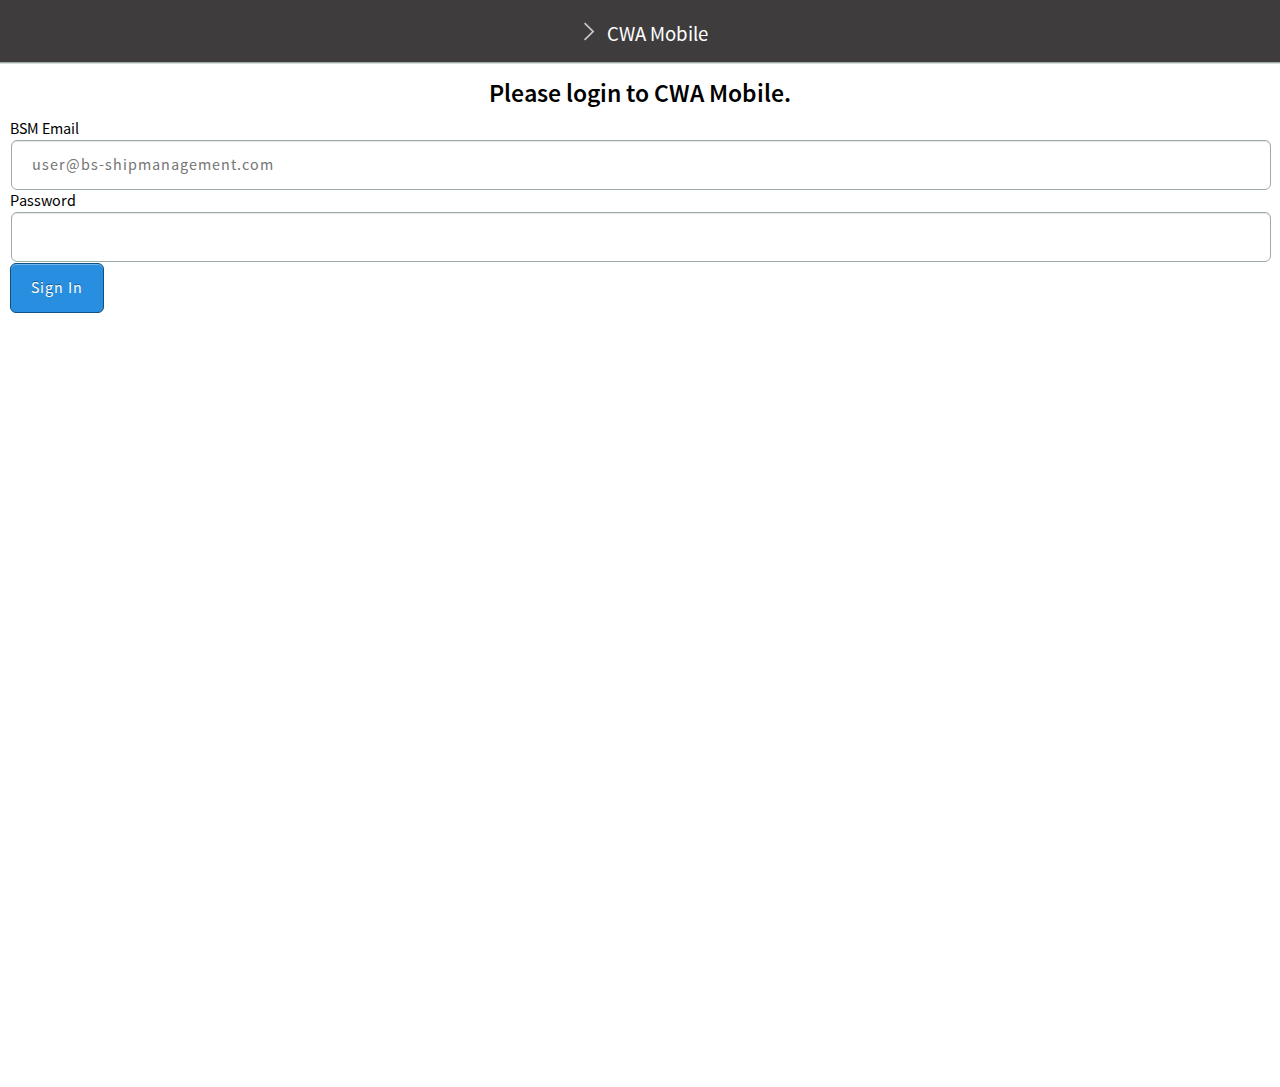
==== commit 9319cfb5: "Test SVG Windows" ====
--- a/index.html
+++ b/index.html
@@ -72,8 +72,8 @@
       <ul>
           <li><a href="#"><div>Dashboard</div></a></li>
           <li><div style="color: grey;">Accounts</div></li>
-          <li><a href="#pms"><div>PMS</div></a></li>
-          <li><a href="#crew"><div>Crewing</div></a></li>
+          <li><a id="lnk_pms" href="#pms"><div>PMS</div></a></li>
+          <li><a id="lnk_crew" href="#crew"><div>Crewing</div></a></li>
           <li><a href="#vdetails"><div>Vessel Details</div></a></li>
           <!-- <li><a href="#">Help</a></li> -->
           <li><a href="mailto:in-tdc-mobile@bs-shipmanagement.com">Contact Us</a></li>
@@ -93,7 +93,7 @@
     </div>
     <div class="topcoat-navigation-bar__item center half">
       <h1 class="topcoat-navigation-bar__title">
-      <img src="img/bsm_logo_glow.png" style="height: 19px; padding-top:2px; padding-right: 5px;">
+      <img src="css/images/next.svg" style="height: 19px; padding-top:2px; padding-right: 5px;">
       CWA Mobile</h1>
     </div>
     <div class="topcoat-navigation-bar__item right quarter">
@@ -107,9 +107,7 @@
   </div>
   <div id="contentLayer"></div>
   <div id="content" class='content on-top scroller'>
-    <div class='error' id='ajax_error' style="display: none;margin: 0px;font-style: italic;font-size: 14px;color: rgb(146,146,146);padding: 20px;"> 
-      Sorry, there was a temporary error. Please try again in a minute.<br/>-vidya.sagar@bs-shipmanagement.com
-    </div>
+    
     <div class='login'>
       <div class='login_title'><h3>Please login to CWA Mobile.</h3></div>
       <form id='login_form'>
@@ -122,6 +120,9 @@
             <label>Password</label>
             <input class="topcoat-text-input" type="password" id='login_password'>
           </div>
+        </div>
+        <div class='error' id='ajax_error' style="display: none;margin: 0px;font-style: italic;font-size: 14px;color: rgb(146,146,146);padding: 20px;"> 
+          Sorry, there was a temporary error. Please try again in a minute.<br/>-vidya.sagar@bs-shipmanagement.com
         </div>
         <!-- <a class="button-main button-block" id='login_submit'>Sign In</a> -->
         <!-- <input class="topcoat-button" type="submit" value="Sign In" id='login_submit'/> -->
--- a/css/index.css
+++ b/css/index.css
@@ -321,7 +321,7 @@
 }
 
 .chevron {
-    background: transparent url(images/next.svg);
+    background: transparent url(css/images/next.svg);
     background-repeat: no-repeat;
     background-size: contain;
     width: 20px;
@@ -525,4 +525,24 @@
   top: -10px;
   position: relative;
   opacity: .6;
+}
+
+.COURSES{
+  display: none;
+}
+
+.TRAVEL{
+  display: none;
+}
+
+.MEDICALS{
+  display: none;
+}
+
+.LICENSES{
+  display: none;
+}
+
+.a_disabled{
+  color: grey;
 }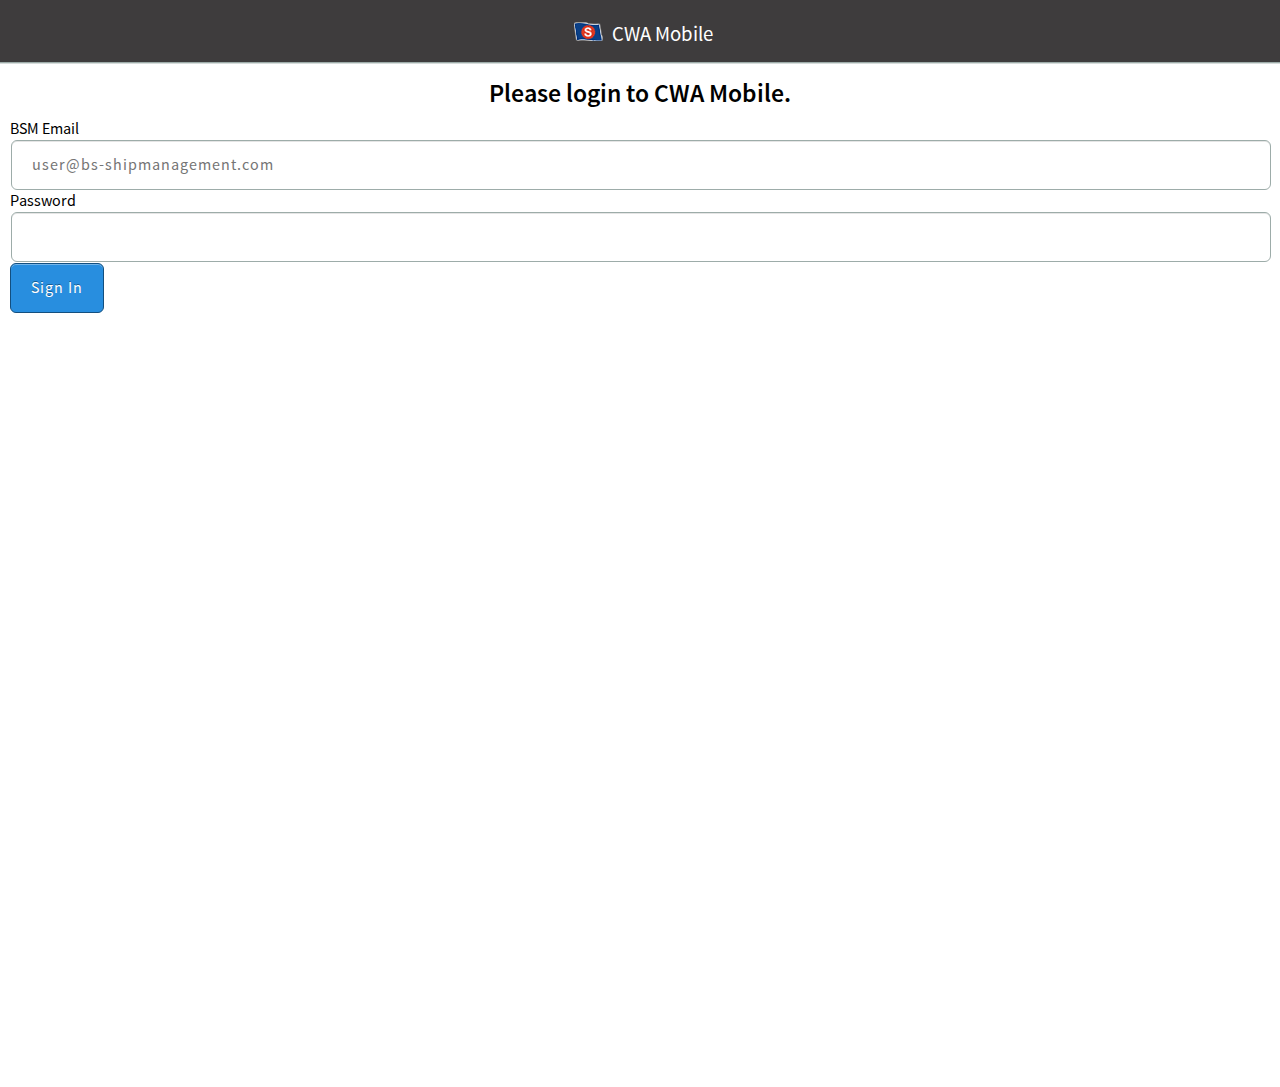
==== commit 4297acd9: "logo change back" ====
--- a/index.html
+++ b/index.html
@@ -93,7 +93,7 @@
     </div>
     <div class="topcoat-navigation-bar__item center half">
       <h1 class="topcoat-navigation-bar__title">
-      <img src="css/images/next.svg" style="height: 19px; padding-top:2px; padding-right: 5px;">
+      <img src="img/bsm_logo_glow.png" style="height: 19px; padding-top:2px; padding-right: 5px;">
       CWA Mobile</h1>
     </div>
     <div class="topcoat-navigation-bar__item right quarter">
